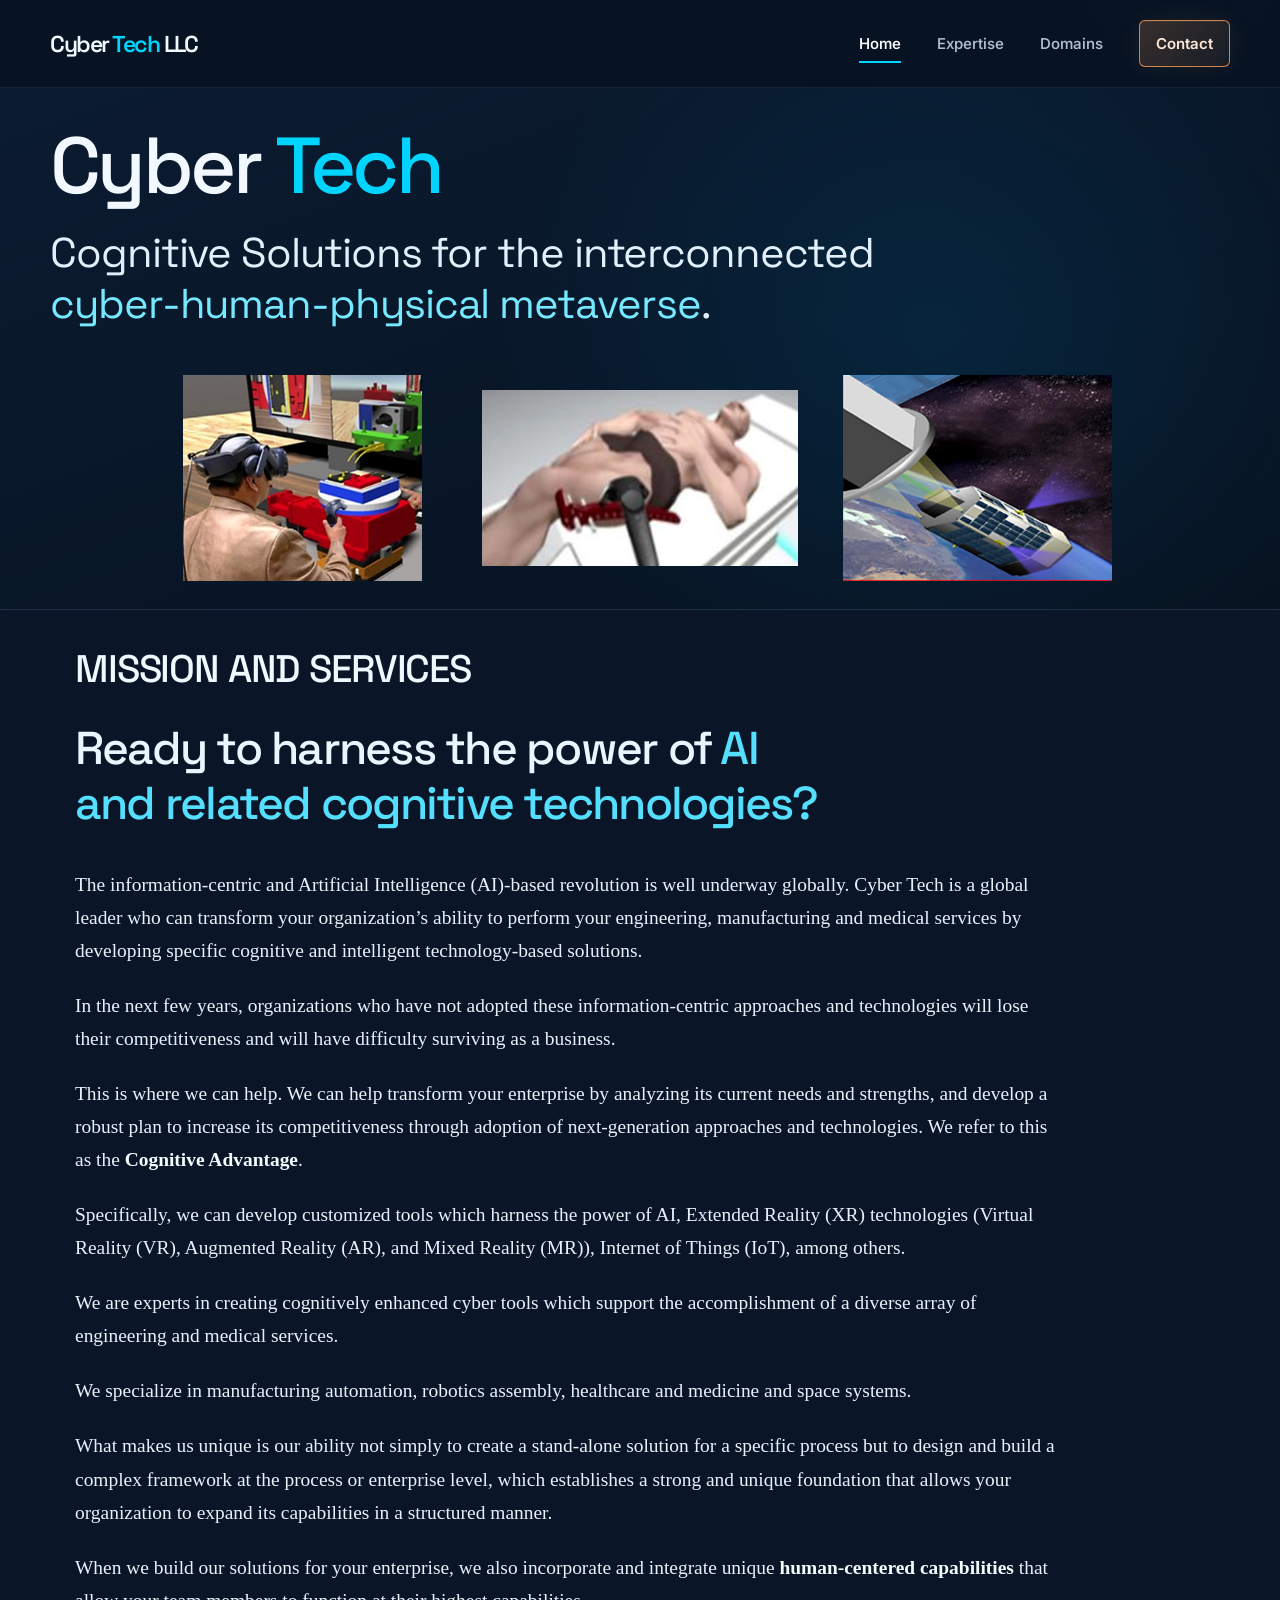
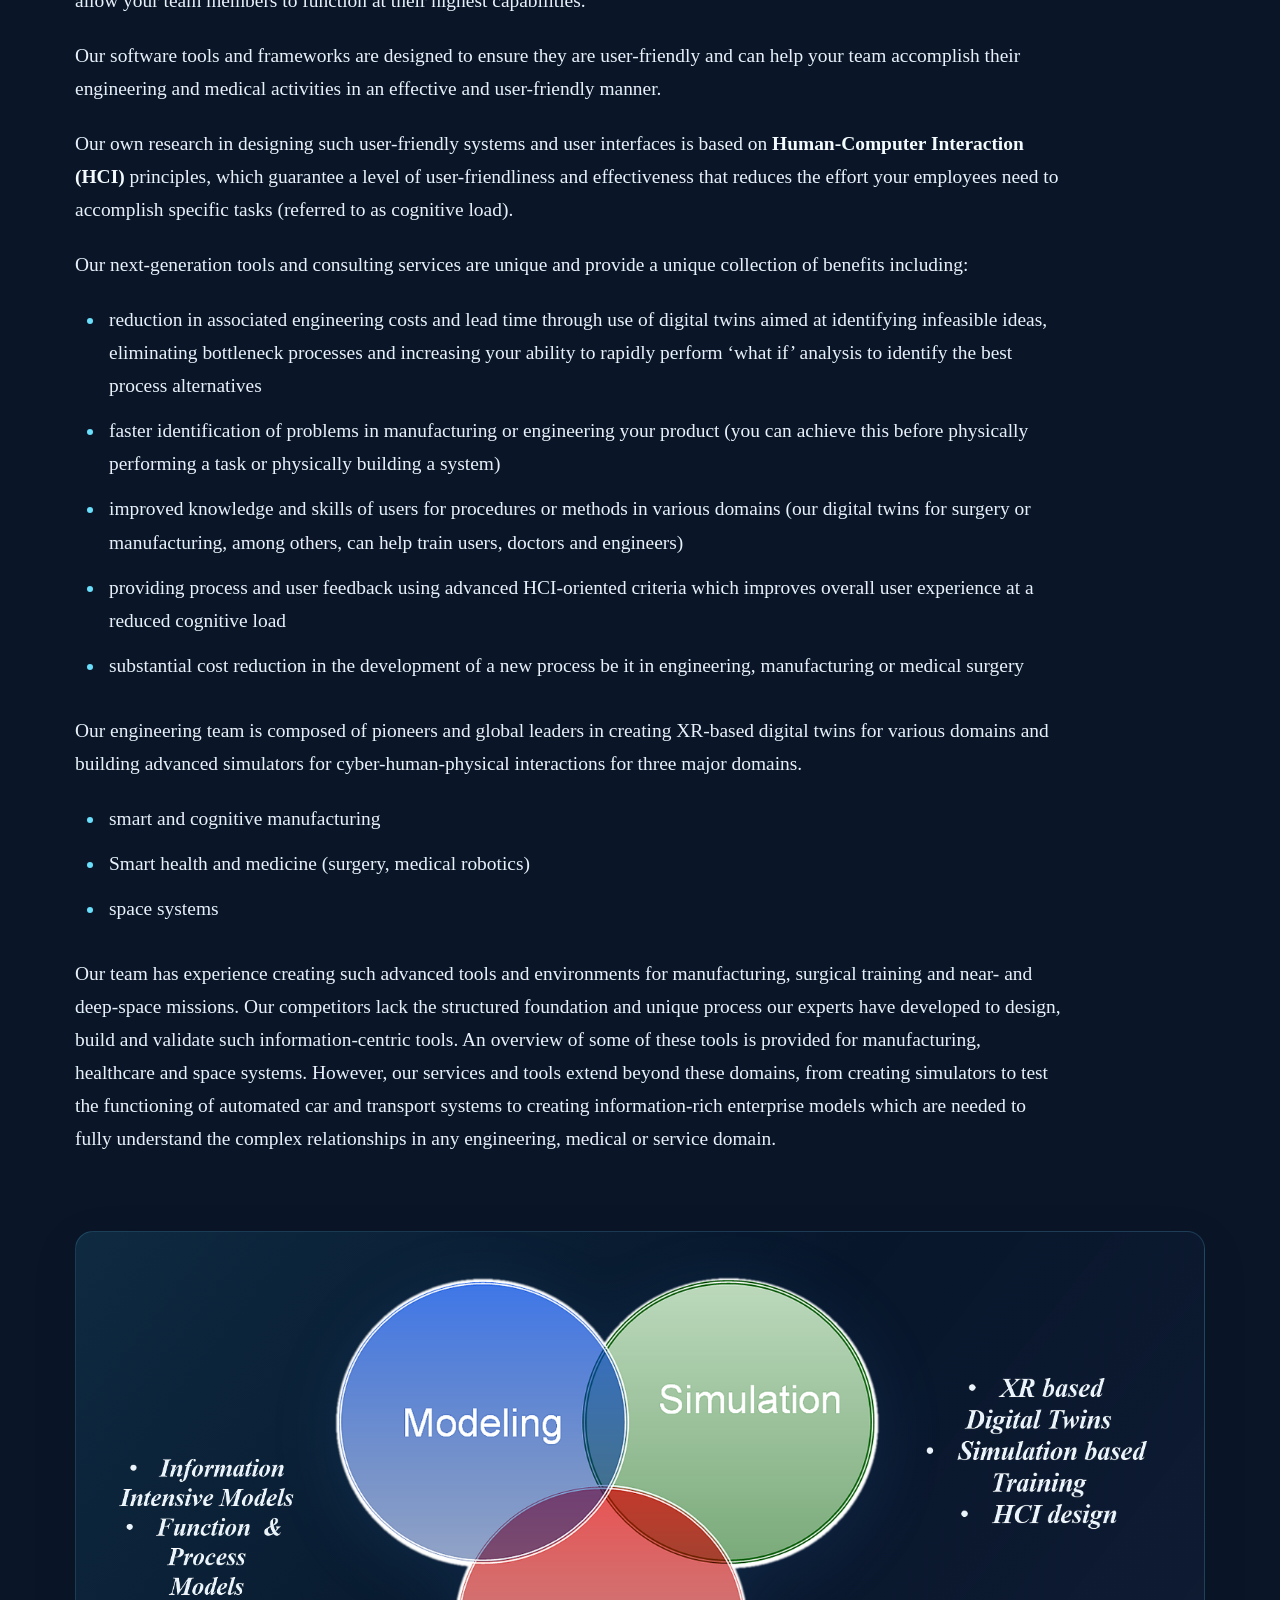
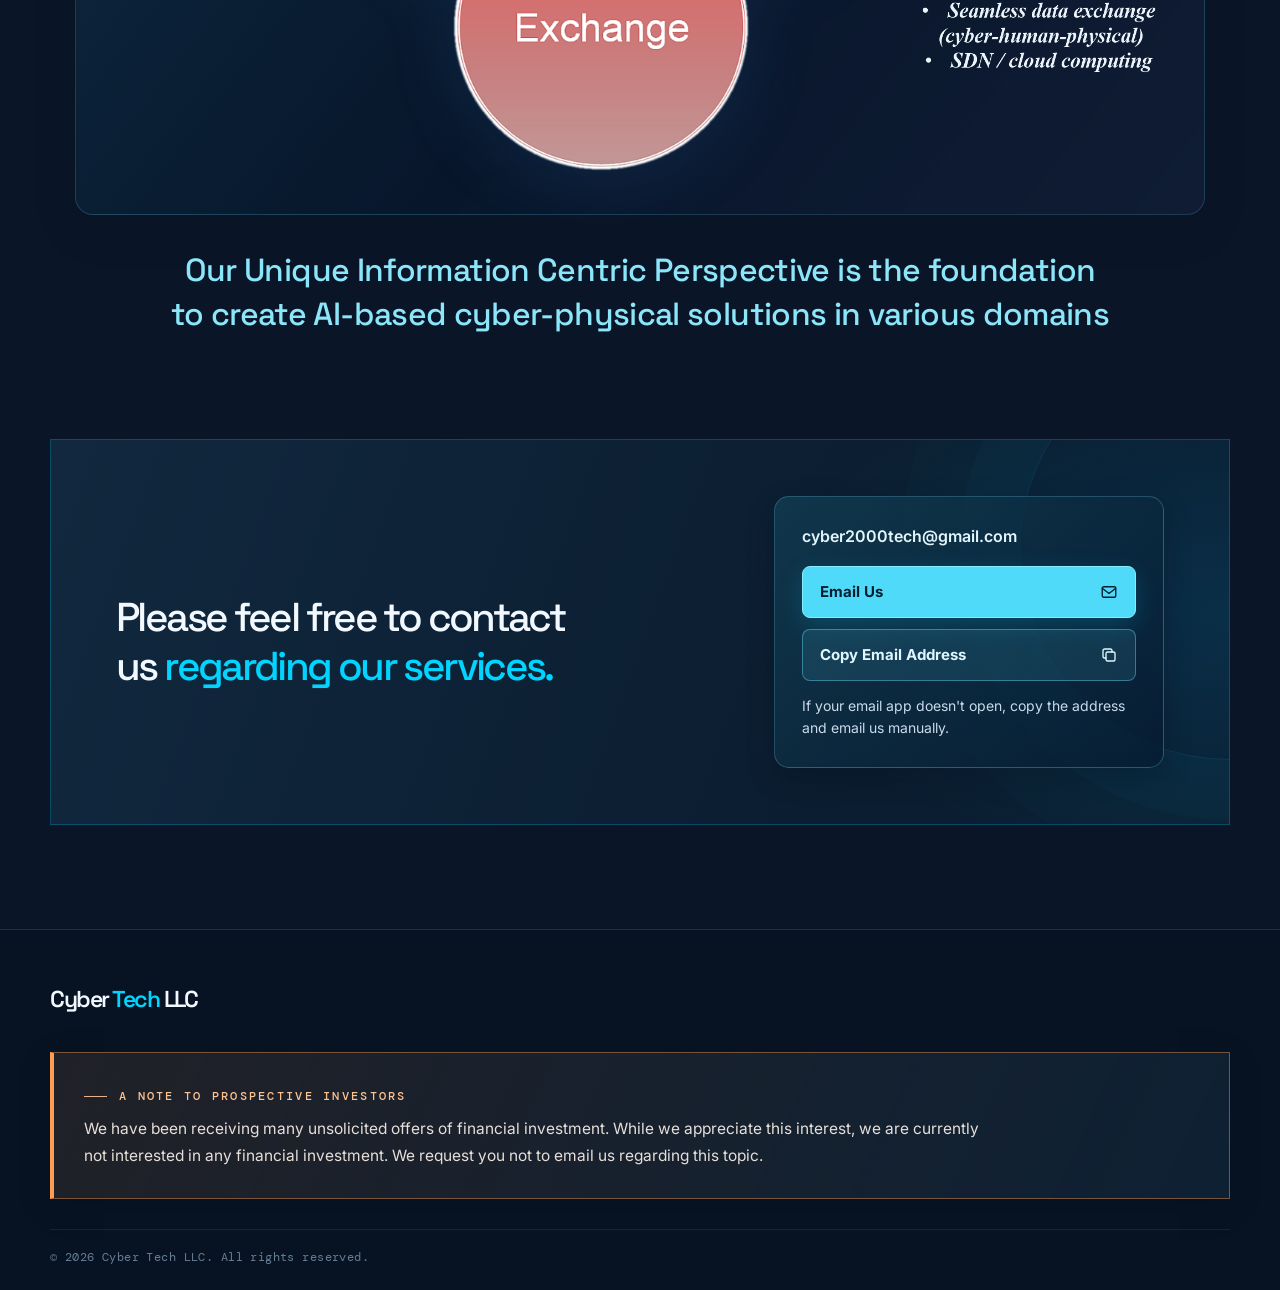
==== index.html @ 08d55dc5 "Add files via upload" ====
<!DOCTYPE html>

<html lang="en"><head>
<meta charset="utf-8"/><meta content="width=device-width, initial-scale=1" name="viewport"/><meta content="#0A1628" name="theme-color"/>
<meta content="Cyber Tech designs custom cyber and cyber-physical tools powered by XR, digital twins, and AI for manufacturing, medicine, space systems, and cyber learning." name="description"/>
<title>Cyber Tech LLC | Cyber-Human-Physical Engineering</title>
<meta content="website" property="og:type"/>
<meta content="Cyber Tech" property="og:site_name"/>
<meta content="Cyber Tech | Cyber-Human-Physical Engineering" property="og:title"/>
<meta content="Cyber Tech designs custom cyber and cyber-physical tools powered by XR, digital twins, and AI for manufacturing, medicine, space systems, and cyber learning." property="og:description"/>
<meta content="summary_large_image" name="twitter:card"/>
<meta content="dark" name="color-scheme"/>
<link href="https://cybertechai.us/" rel="canonical"/>
<meta content="https://cybertechai.us/" property="og:url"/>
<meta content="https://cybertechai.us/assets/social-preview.png" property="og:image"/>
<meta content="1200" property="og:image:width"/>
<meta content="630" property="og:image:height"/>
<meta content="Cyber Tech: Cognitive Solutions for the interconnected cyber-human-physical metaverse" property="og:image:alt"/>
<meta content="Cyber Tech | Cyber-Human-Physical Engineering" name="twitter:title"/>
<meta content="Cyber Tech designs custom cyber and cyber-physical tools powered by XR, digital twins, and AI for manufacturing, medicine, space systems, and cyber learning." name="twitter:description"/>
<meta content="https://cybertechai.us/assets/social-preview.png" name="twitter:image"/>
<script type="application/ld+json">{"@context":"https://schema.org","@type":"Organization","name":"Cyber Tech LLC","description":"Custom cyber and cyber-physical tools using XR technologies, digital twins and AI for manufacturing, medicine, space systems, and cyber learning.","url":"https://cybertechai.us/","email":"cyber2000tech@gmail.com"}</script>
<link href="https://fonts.googleapis.com" rel="preconnect"/><link crossorigin="" href="https://fonts.gstatic.com" rel="preconnect"/>
<link href="assets/styles.css" rel="stylesheet"/>
<link href="assets/service-typography.css" rel="stylesheet"/>
<link href="assets/cecil-v25.css" rel="stylesheet"/><link href="assets/cecil-v33.css" rel="stylesheet"/><link href="assets/cecil-v34-contact.css" rel="stylesheet"/></head><body data-page="home">
<a class="skip-link" href="#main-content">Skip to content</a>
<header class="site-header"><div class="container nav-shell">
<a aria-label="Cyber Tech LLC homepage" class="brand" href="index.html"><span>Cyber <span class="brand-accent">Tech</span> LLC</span></a>
<nav aria-label="Main navigation" class="nav-links" id="primary-navigation"><a aria-current="page" class="nav-link is-active" href="index.html">Home</a><a class="nav-link" href="expertise.html">Expertise</a><a class="nav-link" href="domains.html">Domains</a><a class="nav-link nav-contact-mobile nav-contact-mobile--highlight" href="index.html#contact">Contact</a></nav>
<a class="nav-contact nav-contact--highlight" href="index.html#contact">Contact</a>
<button aria-controls="primary-navigation" aria-expanded="false" aria-label="Open navigation" class="menu-toggle" type="button"><span></span><span></span></button>
</div></header><main class="site-main" id="main-content"><section aria-labelledby="home-title" class="home-hero cecil-home-simple">
<div class="container cecil-home-intro">
<h1 class="hero-title" id="home-title">Cyber <span>Tech</span></h1>
<p class="hero-declaration hero-declaration--client">Cognitive Solutions for the interconnected <span>cyber-human-physical metaverse</span>.</p>
<div aria-label="Examples of our work in manufacturing, medical simulation, and space systems" class="cecil-home-images">
<img alt="Digital twin robotics and manufacturing with a VR headset" decoding="async" fetchpriority="high" height="270" src="assets/client-images/home-robotics.png" width="313"/>
<img alt="Medical surgery simulation using a robotic device" decoding="async" fetchpriority="high" height="255" src="assets/client-images/home-medical.png" width="457"/>
<img alt="Space system and satellite above Earth" decoding="async" height="290" src="assets/client-images/home-space.png" width="378"/>
</div>
</div>
</section>
<section aria-labelledby="mission-services-title" class="cecil-content-section" id="mission-services">
<div class="container cecil-content-inner"><h2 id="mission-services-title">MISSION AND SERVICES</h2><p class="mission-feature-line">Ready to harness the power of <span>AI and related cognitive technologies?</span></p><div class="mission-copy"><p>The information-centric and Artificial Intelligence (AI)-based revolution is well underway globally. Cyber Tech is a global leader who can transform your organization’s ability to perform your engineering, manufacturing and medical services by developing specific cognitive and intelligent technology-based solutions.</p><p>In the next few years, organizations who have not adopted these information-centric approaches and technologies will lose their competitiveness and will have difficulty surviving as a business.</p><p>This is where we can help. We can help transform your enterprise by analyzing its current needs and strengths, and develop a robust plan to increase its competitiveness through adoption of next-generation approaches and technologies. We refer to this as the <strong>Cognitive Advantage</strong>.</p><p>Specifically, we can develop customized tools which harness the power of AI, Extended Reality (XR) technologies (Virtual Reality (VR), Augmented Reality (AR), and Mixed Reality (MR)), Internet of Things (IoT), among others.</p><p>We are experts in creating cognitively enhanced cyber tools which support the accomplishment of a diverse array of engineering and medical services.</p><p>We specialize in manufacturing automation, robotics assembly, healthcare and medicine and space systems.</p><p>What makes us unique is our ability not simply to create a stand-alone solution for a specific process but to design and build a complex framework at the process or enterprise level, which establishes a strong and unique foundation that allows your organization to expand its capabilities in a structured manner.</p><p>When we build our solutions for your enterprise, we also incorporate and integrate unique <strong>human-centered capabilities</strong> that allow your team members to function at their highest capabilities.</p><p>Our software tools and frameworks are designed to ensure they are user-friendly and can help your team accomplish their engineering and medical activities in an effective and user-friendly manner.</p><p>Our own research in designing such user-friendly systems and user interfaces is based on <strong>Human-Computer Interaction (HCI)</strong> principles, which guarantee a level of user-friendliness and effectiveness that reduces the effort your employees need to accomplish specific tasks (referred to as cognitive load).</p><p>Our next-generation tools and consulting services are unique and provide a unique collection of benefits including:</p><ul class="mission-benefit-list"><li>reduction in associated engineering costs and lead time through use of digital twins aimed at identifying infeasible ideas, eliminating bottleneck processes and increasing your ability to rapidly perform ‘what if’ analysis to identify the best process alternatives</li><li>faster identification of problems in manufacturing or engineering your product (you can achieve this before physically performing a task or physically building a system)</li><li>improved knowledge and skills of users for procedures or methods in various domains (our digital twins for surgery or manufacturing, among others, can help train users, doctors and engineers)</li><li>providing process and user feedback using advanced HCI-oriented criteria which improves overall user experience at a reduced cognitive load</li><li>substantial cost reduction in the development of a new process be it in engineering, manufacturing or medical surgery</li></ul><p>Our engineering team is composed of pioneers and global leaders in creating XR-based digital twins for various domains and building advanced simulators for cyber-human-physical interactions for three major domains.</p><ul class="mission-domain-list"><li>smart and cognitive manufacturing</li><li>Smart health and medicine (surgery, medical robotics)</li><li>space systems</li></ul><p>Our team has experience creating such advanced tools and environments for manufacturing, surgical training and near- and deep-space missions. Our competitors lack the structured foundation and unique process our experts have developed to design, build and validate such information-centric tools. An overview of some of these tools is provided for manufacturing, healthcare and space systems. However, our services and tools extend beyond these domains, from creating simulators to test the functioning of automated car and transport systems to creating information-rich enterprise models which are needed to fully understand the complex relationships in any engineering, medical or service domain.</p></div><figure aria-labelledby="concept-caption" class="concept-figure">
<div aria-label="Modeling, Simulation, and Exchange illustrated with associated methods" class="concept-panel" role="group">
<img alt="Information Intensive Models; Function and Process Models" class="concept-text concept-text--models" decoding="async" height="239" loading="lazy" src="assets/cecil-venn/models.png" width="283"/>
<img alt="Three overlapping circles labeled Modeling, Simulation, and Exchange" class="concept-circles" decoding="async" height="786" loading="lazy" src="assets/cecil-venn/modeling-simulation-exchange.png" width="863"/>
<div class="concept-right-side"><img alt="XR-based Digital Twins; Simulation-based Training; HCI design" class="concept-text concept-text--xr" decoding="async" height="251" loading="lazy" src="assets/cecil-venn/xr-training.png" width="369"/><img alt="Seamless cyber-human-physical data exchange; SDN and cloud computing" class="concept-text concept-text--cloud" decoding="async" height="164" loading="lazy" src="assets/cecil-venn/exchange-cloud.png" width="466"/></div>
</div>
<figcaption id="concept-caption">Our Unique Information Centric Perspective is the foundation to create AI-based cyber-physical solutions in various domains</figcaption>
</figure></div>
</section>
<section aria-labelledby="contact-title" class="contact-section" id="contact">
  <div class="container">
    <div class="contact-panel contact-panel--reliable reveal">
      <div class="contact-intro">
        <h2 class="section-title" id="contact-title">Please feel free to contact us <span class="accent">regarding our services.</span></h2>
      </div>
      <div class="contact-action contact-action--options" aria-label="Email Cyber Tech">
        <p class="contact-address contact-address--featured">cyber2000tech@gmail.com</p>
        <a class="btn-primary contact-email-link" href="mailto:cyber2000tech@gmail.com">
          Email Us <svg aria-hidden="true" fill="none" stroke="currentColor" stroke-linecap="round" stroke-linejoin="round" stroke-width="1.8" viewBox="0 0 24 24"><rect x="3" y="5" width="18" height="14" rx="2"/><path d="m3 7 9 7 9-7"/></svg>
        </a>
        <button class="contact-copy-button contact-copy-button--main" type="button" data-copy-email="cyber2000tech@gmail.com" aria-label="Copy Cyber Tech email address">
          Copy Email Address <svg aria-hidden="true" fill="none" stroke="currentColor" stroke-linecap="round" stroke-linejoin="round" stroke-width="1.8" viewBox="0 0 24 24"><rect x="8" y="8" width="12" height="12" rx="2"/><path d="M16 8V6a2 2 0 0 0-2-2H6a2 2 0 0 0-2 2v8a2 2 0 0 0 2 2h2"/></svg>
        </button>
        <p class="contact-copy-status" id="contact-copy-status" aria-live="polite" role="status"></p>
        <p class="contact-send-note">If your email app doesn't open, copy the address and email us manually.</p>
      </div>
    </div>
  </div>
</section></main><footer class="site-footer"><div class="container">
<div class="footer-main"><div><a aria-label="Cyber Tech LLC homepage" class="brand" href="index.html"><span>Cyber <span class="brand-accent">Tech</span> LLC</span></a></div>
</div>
<aside aria-label="Investment inquiry notice" class="investment-note investment-note--emphasis"><span class="eyebrow">A note to prospective investors</span><p>We have been receiving many unsolicited offers of financial investment. While we appreciate this interest, we are currently not interested in any financial investment. We request you not to email us regarding this topic.</p></aside>
<div class="footer-bottom"><span>© <span id="copyright-year">2026</span> Cyber Tech LLC. All rights reserved.</span></div>
</div></footer>
<script defer="" src="assets/script.js"></script>
<script defer src="assets/contact-copy.js"></script>
</body></html>
---- assets/styles.css ----
/* Cyber Tech | static, no-build website */
@import url('https://fonts.googleapis.com/css2?family=DM+Mono:wght@400;500&family=Inter:wght@400;450;500;550;600;650;700&family=Space+Grotesk:wght@400;500;600;700&display=swap');

:root {
  color-scheme: dark;
  --bg: #0A1628;
  --bg-deep: #06101e;
  --bg-mid: #0d1e32;
  --cyan: #00D4FF;
  --cyan-soft: #76E8FF;
  --text: #F2F8FF;
  --muted: #9EAEC1;
  --line: rgba(168, 216, 243, .15);
  --line-strong: rgba(0, 212, 255, .30);
  --font-display: 'Space Grotesk', Inter, Arial, sans-serif;
  --font-body: Inter, Arial, sans-serif;
  --font-mono: 'DM Mono', monospace;
  --ease: cubic-bezier(.22, 1, .36, 1);
  --container: 1200px;
}
*, *::before, *::after { box-sizing: border-box; }
html { scroll-behavior: smooth; scroll-padding-top: 100px; }
body { margin: 0; min-width: 0; overflow-x: hidden; background: var(--bg); color: var(--text); font-family: var(--font-body); -webkit-font-smoothing: antialiased; }
body::before { content: ''; position: fixed; inset: 0; z-index: -1; pointer-events: none; background: radial-gradient(ellipse 42% 55% at 92% 0, rgba(0, 164, 218, .045), transparent 75%); }
body.is-leaving { animation: siteExit .22s ease-in both; pointer-events: none; }
body:not(.is-leaving) .site-main { animation: siteEnter .66s var(--ease) both; }
@keyframes siteEnter { from { opacity: 0; transform: translateY(12px); } to { opacity: 1; transform: translateY(0); } }
@keyframes siteExit { to { opacity: 0; transform: translateY(-8px); } }
::selection { background: rgba(0,212,255,.26); color: white; }
a { color: inherit; text-decoration: none; }
button { font: inherit; }
a:focus-visible, button:focus-visible { outline: 2px solid var(--cyan); outline-offset: 5px; }
.container { width: min(calc(100% - 100px), var(--container)); margin-inline: auto; }
.sr-only { position: absolute; width: 1px; height: 1px; clip-path: inset(50%); overflow: hidden; white-space: nowrap; }
.skip-link { position: fixed; left: 12px; top: -70px; z-index: 9999; padding: 14px 18px; background: var(--cyan); color: #001a27; border-radius: 8px; font-weight: 650; }
.skip-link:focus { top: 12px; }

/* Global navigation */
.site-header { position: sticky; top: 0; z-index: 100; height: 88px; border-bottom: 1px solid rgba(255,255,255,.065); background: rgba(7, 19, 34, .78); -webkit-backdrop-filter: blur(20px); backdrop-filter: blur(20px); transition: height .3s, background .3s, border-color .3s; }
.site-header.is-scrolled { height: 76px; background: rgba(6,15,27,.93); border-bottom-color: rgba(126,185,221,.15); }
.nav-shell { height: 100%; display: flex; align-items: center; justify-content: space-between; gap: 36px; }
.brand { display: inline-flex; align-items: center; gap: 12px; flex-shrink: 0; font-family: var(--font-display); font-size: 23px; font-weight: 700; letter-spacing: -.065em; }
.brand span.brand-accent { color: var(--cyan); }
.brand-mark { display: block; width: 35px; height: 35px; color: var(--cyan); }
.brand-mark svg { display: block; width: 100%; height: 100%; }
.nav-links { display: flex; align-items: center; gap: 36px; margin-left: auto; }
.nav-contact-mobile { display: none; }
.nav-link { position: relative; color: #AFBFD1; font-size: 13px; font-weight: 550; transition: color .2s; }
.nav-link:hover, .nav-link.is-active { color: white; }
.nav-link::after { content: ''; position: absolute; left: 0; right: 100%; bottom: -10px; height: 2px; background: var(--cyan); transition: right .35s var(--ease); }
.nav-link:hover::after, .nav-link.is-active::after { right: 0; }
.nav-contact { display: inline-flex; align-items: center; gap: 17px; font-size: 13px; font-weight: 600; border: 1px solid var(--line-strong); padding: 13px 16px; border-radius: 6px; transition: background .25s, border-color .25s, transform .25s; }
.nav-contact svg { width: 15px; height: 15px; color: var(--cyan); }
.nav-contact:hover { background: rgba(0,212,255,.09); transform: translateY(-2px); border-color: var(--cyan); }
.menu-toggle { display: none; width: 43px; height: 43px; align-items: center; justify-content: center; flex-direction: column; gap: 5px; border: 1px solid var(--line); border-radius: 6px; background: transparent; color: white; cursor: pointer; }
.menu-toggle span { display: block; width: 19px; height: 1.6px; background: currentColor; transition: transform .25s, opacity .25s; }
.menu-toggle[aria-expanded="true"] span:first-child { transform: translateY(3.3px) rotate(45deg); }
.menu-toggle[aria-expanded="true"] span:last-child { transform: translateY(-3.3px) rotate(-45deg); }

/* Type and shared components */
.eyebrow { display: inline-flex; align-items: center; gap: 12px; font: 500 10px/1.5 var(--font-mono); letter-spacing: .19em; text-transform: uppercase; color: var(--cyan); }
.eyebrow::before { content: ''; width: 23px; height: 1px; background: currentColor; opacity: .9; }
.eyebrow--dot::before { width: 6px; height: 6px; border-radius: 50%; background: var(--cyan); box-shadow: 0 0 16px rgba(0,212,255,.6); }
.section-title { margin: 20px 0 0; font: 500 clamp(37px, 4vw, 58px)/1.1 var(--font-display); letter-spacing: -.065em; }
.section-title .accent, h1 .accent { color: var(--cyan); }
.section-subtitle { color: var(--muted); font-size: 15px; line-height: 1.85; max-width: 520px; }
.section-heading { display: flex; align-items: end; justify-content: space-between; gap: 40px; margin-bottom: 45px; }
.section-heading .section-subtitle { margin: 0 0 5px; }
.hairline { height: 1px; width: 100%; background: linear-gradient(90deg, var(--line-strong), var(--line), transparent); }
.arrow-icon { width: 18px; height: 18px; flex: 0 0 auto; }
.text-link { display: inline-flex; align-items: center; gap: 14px; width: fit-content; font-weight: 600; font-size: 13px; color: var(--text); padding-bottom: 8px; border-bottom: 1px solid rgba(0,212,255,.55); transition: color .2s, gap .25s; }
.text-link svg { width: 17px; height: 17px; color: var(--cyan); }
.text-link:hover { color: var(--cyan); gap: 20px; }
.btn-primary { display: inline-flex; align-items: center; gap: 20px; background: var(--cyan); color: #061523; padding: 16px 21px; border-radius: 5px; font-size: 13px; font-weight: 700; box-shadow: 0 9px 28px rgba(0,212,255,.12); transition: transform .3s var(--ease), box-shadow .3s, background .3s; }
.btn-primary:hover { transform: translateY(-3px); box-shadow: 0 12px 35px rgba(0,212,255,.24); background: #53e1ff; }
.btn-primary svg { width: 17px; height: 17px; }
.mono-caption { font: 400 10px/1.8 var(--font-mono); letter-spacing: .13em; text-transform: uppercase; color: #7088A1; }
.section-index { font: 400 11px/1.4 var(--font-mono); letter-spacing: .12em; color: var(--cyan); }

/* Home: restrained content, cinematic visual */
.home-hero { position: relative; min-height: min(790px, calc(100svh - 88px)); min-height: max(650px, min(790px, calc(100svh - 88px))); overflow: hidden; isolation: isolate; border-bottom: 1px solid var(--line); }
.home-hero::before { content: ''; pointer-events: none; position: absolute; inset: 0; z-index: -3; background: radial-gradient(ellipse 600px 540px at 73% 47%, rgba(0,127,191,.14), transparent 73%), linear-gradient(160deg, #0b1b30 0%, #081627 57%, #071321 100%); }
.hero-grid { position: absolute; inset: 0; z-index: -2; pointer-events: none; opacity: .30; background-image: linear-gradient(rgba(73,143,181,.12) 1px, transparent 1px), linear-gradient(90deg, rgba(73,143,181,.12) 1px, transparent 1px); background-size: 68px 68px; mask-image: linear-gradient(110deg, transparent 4%, black 63%, transparent 100%); }
.hero-grid::after { content: ''; position: absolute; inset: 0; background: linear-gradient(90deg, var(--bg), transparent 55%), linear-gradient(0deg,var(--bg),transparent 25%, transparent 75%,var(--bg)); }
#starfield { position: absolute; inset: 0; z-index: -1; width: 100%; height: 100%; pointer-events: none; }
.hero-layout { display: grid; grid-template-columns: 50% 50%; min-height: inherit; align-items: center; position: relative; }
.hero-content { position: relative; z-index: 3; padding: 58px 0 78px; }
.hero-content .eyebrow { margin-bottom: 29px; }
.hero-title { font: 500 clamp(76px, 8.7vw, 136px)/.93 var(--font-display); letter-spacing: -.097em; margin: 0; white-space: nowrap; }
.hero-title span { color: var(--cyan); }
.hero-declaration { font: 400 clamp(25px, 3.3vw, 45px)/1.19 var(--font-display); letter-spacing: -.056em; max-width: 550px; margin: 35px 0 19px; color: #E2F0FC; }
.hero-description { max-width: 435px; margin: 0; color: #ACBDD1; font-size: 15px; line-height: 1.9; }
.hero-content .text-link { margin-top: 37px; }
.hero-side { position: relative; height: 100%; display: grid; place-items: center; align-self: stretch; }
.orbital-visual { width: min(720px, 61vw); height: auto; max-width: none; overflow: visible; margin-left: -46px; filter: drop-shadow(0 0 42px rgba(0,164,208,.08)); animation: artFloat 9s ease-in-out infinite; }
@keyframes artFloat { 0%,100% { transform: translateY(0); } 50% { transform: translateY(-11px); } }
.orbit-slow { transform-origin: 355px 355px; animation: orbitSpin 38s linear infinite; }
.orbit-reverse { transform-origin: 355px 355px; animation: orbitSpin 50s linear reverse infinite; }
@keyframes orbitSpin { to { transform: rotate(360deg); } }
.hero-visual-label { position: absolute; color: #82a9c0; font: 400 9px/1.6 var(--font-mono); letter-spacing: .16em; text-transform: uppercase; white-space: nowrap; }
.hero-visual-label--a { right: 7%; top: 19%; }
.hero-visual-label--b { bottom: 17%; left: 6%; }
.hero-bottom-data { position: absolute; z-index: 3; left: 0; right: 0; bottom: 30px; display: flex; justify-content: space-between; pointer-events: none; }
.hero-bottom-data span { font: 400 10px/1.5 var(--font-mono); color: #6d859c; letter-spacing: .12em; }
.hero-bottom-data .scroll-cue { display: flex; align-items: center; gap: 12px; }
.scroll-cue::after { content: ''; width: 41px; height: 1px; background: rgba(0,212,255,.5); }

.explore-section { padding: 121px 0 143px; position: relative; }
.explore-section .section-heading { align-items: start; gap: 28px; }
.explore-section #explore-title {
  font-size: clamp(24px, 2vw, 30px) !important;
  line-height: 1.28 !important;
  letter-spacing: -.035em;
  max-width: 670px;
  margin-top: 10px;
}
.explore-section .section-subtitle {
  max-width: 320px;
  font-size: 13px;
  line-height: 1.85;
}

.explore-cards { display: grid; grid-template-columns: repeat(3,minmax(0,1fr)); gap: 17px; }
.explore-card { display: flex; flex-direction: column; align-items: flex-start; min-height: 348px; position: relative; overflow: hidden; padding: 30px; border: 1px solid var(--line); background: linear-gradient(144deg,rgba(19,41,62,.82), rgba(9,24,42,.78) 65%); transition: transform .5s var(--ease), border-color .35s, box-shadow .4s, background .4s; }
.explore-card::before { content: ''; width: 190px; height: 190px; position: absolute; right: -105px; top: -105px; border-radius: 50%; border: 1px solid rgba(0,212,255,.11); box-shadow: 0 0 0 32px rgba(0,212,255,.022), 0 0 0 63px rgba(0,212,255,.012); transition: transform .6s var(--ease), opacity .6s; }
.explore-card::after { content: ''; position: absolute; inset: 0; background: linear-gradient(145deg,rgba(0,212,255,.052),transparent 55%); opacity: 0; transition: opacity .4s; pointer-events: none; }
.explore-card:hover { transform: translateY(-8px); border-color: rgba(0,212,255,.43); box-shadow: 0 23px 65px rgba(0,0,0,.2), inset 0 0 45px rgba(0,212,255,.018); }
.explore-card:hover::before { transform: translate(-30px,30px) scale(1.13); }
.explore-card:hover::after { opacity: 1; }
.card-number { font: 400 11px/1.4 var(--font-mono); color: var(--cyan); }
.card-icon { display: grid; place-items: center; width: 62px; height: 62px; margin-top: 46px; color: var(--cyan); border: 1px solid rgba(0,212,255,.15); background: rgba(0,212,255,.04); }
.card-icon svg { width: 31px; height: 31px; }
.explore-card h3 { font: 500 32px/1.2 var(--font-display); letter-spacing: -.055em; margin: 22px 0 8px; }
.explore-card p { color: var(--muted); font-size: 13px; line-height: 1.75; margin: 0; max-width: 255px; }
.card-arrow { position: absolute; bottom: 31px; right: 28px; display: grid; place-items: center; width: 36px; height: 36px; border: 1px solid rgba(0,212,255,.25); border-radius: 50%; color: var(--cyan); transition: background .3s, transform .3s; }
.card-arrow svg { width: 17px; height: 17px; }
.explore-card:hover .card-arrow { background: var(--cyan); color: #041827; transform: rotate(45deg); }
.contact-section { padding-bottom: 104px; }
.contact-panel { position: relative; overflow: hidden; min-height: 280px; display: flex; justify-content: space-between; align-items: center; gap: 30px; padding: 56px 65px; border: 1px solid rgba(0,212,255,.23); background: radial-gradient(ellipse 600px 360px at 100% 45%, rgba(0,148,206,.15), transparent 75%), linear-gradient(110deg,#11283e,#0b1d30 70%); }
.contact-panel::before { content: ''; position: absolute; width: 420px; height: 420px; border: 1px solid rgba(0,212,255,.12); border-radius: 50%; right: -210px; top: -100px; box-shadow: 0 0 0 60px rgba(0,212,255,.025), 0 0 0 118px rgba(0,212,255,.012); pointer-events: none; }
.contact-panel .section-title { font-size: clamp(33px, 3.5vw, 50px); max-width: 650px; }
.contact-panel .section-subtitle { margin: 15px 0 0; }
.contact-action { position: relative; z-index: 1; flex-shrink: 0; text-align: right; }
.contact-action .mono-caption { display: block; margin-top: 12px; color: #8BA6BD; text-transform: none; letter-spacing: .02em; }

/* Interior pages */
.inner-hero { position: relative; overflow: hidden; isolation: isolate; padding: 102px 0 114px; border-bottom: 1px solid var(--line); background: radial-gradient(ellipse 600px 350px at 88% 30%, rgba(0,138,199,.12), transparent 85%); }
.inner-hero::before { content: ''; pointer-events: none; z-index: -1; position: absolute; right: -7%; top: -80%; width: 850px; height: 850px; border: 1px solid rgba(0,212,255,.12); border-radius: 50%; box-shadow: 0 0 0 120px rgba(0,212,255,.015), 0 0 0 250px rgba(0,212,255,.009); }
.inner-hero__layout { display: grid; grid-template-columns: minmax(0, 1fr) 250px; align-items: center; gap: 40px; }
.inner-hero h1 { font: 500 clamp(54px, 6.5vw, 89px)/1.01 var(--font-display); letter-spacing: -.076em; max-width: 940px; margin: 28px 0 25px; }
.inner-hero h1 .muted { color: #8eaac4; }
.inner-hero .section-subtitle { font-size: 16px; max-width: 600px; }
.hero-insignia { position: relative; justify-self: end; height: 230px; width: 230px; display: grid; place-items: center; }
.hero-insignia::before, .hero-insignia::after { content: ''; position: absolute; inset: 8px; border-radius: 50%; border: 1px solid rgba(0,212,255,.18); }
.hero-insignia::before { box-shadow: 0 0 0 30px rgba(0,212,255,.02), 0 0 0 62px rgba(0,212,255,.008); }
.hero-insignia::after { inset: 42px; border-style: dashed; animation: orbitSpin 42s linear infinite; }
.insignia-symbol { color: var(--cyan); font: 500 90px/.9 var(--font-display); letter-spacing: -.1em; text-shadow: 0 0 55px rgba(0,212,255,.2); }
.insignia-corner { position: absolute; bottom: -8px; right: 0; color: #6486a3; font: 400 10px var(--font-mono); letter-spacing: .16em; }
.breadcrumb { display: flex; gap: 9px; align-items: center; margin-top: 35px; font: 400 10px/1 var(--font-mono); letter-spacing: .1em; text-transform: uppercase; color: #768da6; }
.breadcrumb a:hover { color: var(--cyan); }
.breadcrumb .current { color: var(--cyan); }

/* Services */
.services-main { padding: 108px 0 80px; }
.services-intro { display: flex; gap: 30px; justify-content: space-between; align-items: end; padding-bottom: 29px; }
.services-intro h2 { margin: 0; font: 500 clamp(31px,4vw,52px)/1.12 var(--font-display); letter-spacing: -.06em; }
.service-stack { margin-top: 23px; border-top: 1px solid var(--line); }
.service-item { display: grid; grid-template-columns: 88px minmax(250px, .95fr) minmax(330px, 1.05fr); gap: 34px; padding: 55px 12px 62px; border-bottom: 1px solid var(--line); position: relative; transition: background .35s, padding .35s; }
.service-item::before { content: ''; position: absolute; inset: 0; background: linear-gradient(90deg,rgba(0,212,255,.06),transparent 72%); opacity: 0; transition: opacity .4s; pointer-events: none; }
.service-item:hover::before { opacity: 1; }
.service-index { color: var(--cyan); font: 400 12px/2 var(--font-mono); }
.service-title { position: relative; margin: 0; font: 500 clamp(35px, 4vw, 55px)/1.08 var(--font-display); letter-spacing: -.065em; }
.service-description { position: relative; padding-top: 3px; }
.service-description p { font-size: 15px; line-height: 1.85; margin: 0 0 14px; color: #a5b7c9; }
.service-description p:last-child { margin-bottom: 0; }
.service-decoration { position: absolute; width: 52px; height: 52px; border-right: 1px solid rgba(0,212,255,.19); border-bottom: 1px solid rgba(0,212,255,.19); right: 12px; bottom: 24px; opacity: .8; }
.service-summary { display: grid; grid-template-columns: 1fr 1fr; gap: 50px; align-items: center; margin: 86px 0 15px; padding: 44px 55px; border: 1px solid var(--line); background: linear-gradient(120deg,rgba(20,45,68,.65),rgba(8,23,39,.65)); }
.service-summary .section-title { font-size: clamp(32px, 3.4vw, 46px); margin: 0; }
.service-summary p { color: var(--muted); line-height: 1.85; font-size: 15px; margin: 0; }

/* Domains */
.domains-main { padding: 107px 0 120px; }
.domains-group + .domains-group { margin-top: 101px; }
.domains-section-heading { display: flex; align-items: flex-end; justify-content: space-between; gap: 25px; margin-bottom: 28px; }
.domains-section-heading h2 { font: 500 clamp(32px, 3.7vw, 47px)/1.14 var(--font-display); letter-spacing: -.06em; margin: 12px 0 0; }
.domains-section-heading p { font-size: 13px; color: var(--muted); margin: 0 0 7px; }
.capability-grid { display: grid; grid-template-columns: repeat(3, minmax(0, 1fr)); gap: 17px; }
.capability-card { position: relative; min-height: 337px; overflow: hidden; border: 1px solid var(--line); padding: 29px; background: linear-gradient(156deg,rgba(18,43,65,.91),rgba(8,23,39,.8)); transition: transform .45s var(--ease), border-color .35s, box-shadow .35s; }
.capability-card:hover { transform: translateY(-6px); border-color: var(--line-strong); box-shadow: 0 20px 45px rgba(0,0,0,.13); }
.capability-card::after { content: ''; position: absolute; right: -70px; top: -70px; width: 190px; height: 190px; border-radius: 50%; border: 1px solid rgba(0,212,255,.13); box-shadow: 0 0 0 28px rgba(0,212,255,.018), 0 0 0 58px rgba(0,212,255,.009); }
.capability-top { display: flex; align-items: center; justify-content: space-between; position: relative; z-index: 1; }
.capability-letter { color: var(--cyan); font: 500 45px/1 var(--font-display); letter-spacing: -.065em; }
.capability-top .mono-caption { color: #618ba2; }
.capability-card h3 { position: relative; z-index: 1; font: 500 25px/1.22 var(--font-display); letter-spacing: -.045em; max-width: 255px; margin: 83px 0 12px; }
.capability-card p { position: relative; z-index: 1; font-size: 13px; line-height: 1.7; margin: 0; color: #9eB1c5; }
.domains-grid { display: grid; grid-template-columns: repeat(3,minmax(0,1fr)); gap: 17px; }
.domain-card { position: relative; min-height: 275px; padding: 30px 29px 28px; border: 1px solid var(--line); background: rgba(13,32,51,.6); transition: transform .45s var(--ease), border-color .35s, background .35s; }
.domain-card:hover { transform: translateY(-5px); border-color: rgba(0,212,255,.34); background: rgba(18,43,65,.85); }
.domain-card__top { display: flex; justify-content: space-between; align-items: start; }
.domain-symbol { display: grid; place-items: center; width: 44px; height: 44px; border: 1px solid rgba(0,212,255,.2); color: var(--cyan); }
.domain-symbol svg { width: 24px; height: 24px; }
.domain-card h3 { font: 500 24px/1.23 var(--font-display); letter-spacing: -.046em; margin: 35px 0 12px; }
.domain-card p { color: #9eb1c5; margin: 0; font-size: 13px; line-height: 1.75; }
.domain-card__corner { position: absolute; bottom: 21px; right: 23px; color: rgba(0,212,255,.35); font: 400 10px var(--font-mono); }

/* Mission */
.mission-main { padding: 108px 0 124px; }
.capability-feature { display: grid; grid-template-columns: .85fr 1.15fr; gap: 70px; padding: 58px 68px; border: 1px solid rgba(0,212,255,.21); background: radial-gradient(ellipse at 0% 100%,rgba(0,154,212,.12),transparent 62%),linear-gradient(110deg,#112940,#0b1e33); }
.capability-feature h2 { font: 500 clamp(37px,4.3vw,59px)/1.1 var(--font-display); letter-spacing: -.065em; margin: 19px 0 0; }
.capability-team { margin: 24px 0 0; color: #94ADC1; font-size: 13px; line-height: 1.85; max-width: 410px; }
.capability-feature .capability-statement { font: 400 clamp(20px,2.4vw,29px)/1.5 var(--font-display); color: #d9eaf9; letter-spacing: -.022em; margin: 0; }
.capability-feature .capability-statement strong { font-weight: 500; color: var(--cyan-soft); }
.benefits-section { padding-top: 115px; }
.benefits-layout { display: grid; grid-template-columns: .8fr 1.2fr; gap: 90px; }
.benefits-sticky { position: sticky; top: 126px; align-self: start; }
.benefits-sticky .section-subtitle { margin-top: 23px; }
.benefits-list { border-top: 1px solid var(--line); }
.benefit { display: grid; grid-template-columns: 45px 1fr; gap: 18px; padding: 30px 0; border-bottom: 1px solid var(--line); transition: padding .25s, background .25s; }
.benefit:hover { padding-left: 9px; }
.benefit-number { padding-top: 5px; font: 400 11px var(--font-mono); color: var(--cyan); }
.benefit h3 { margin: 0 0 8px; font: 500 22px/1.25 var(--font-display); letter-spacing: -.038em; }
.benefit p { margin: 0; color: var(--muted); font-size: 14px; line-height: 1.75; }
.customers-section { margin-top: 118px; padding: 74px 68px 68px; position: relative; overflow: hidden; border: 1px solid var(--line); background: linear-gradient(115deg,#0c2036,#0d283e); }
.customers-section::after { content: ''; position: absolute; width: 380px; height: 380px; border: 1px solid rgba(0,212,255,.12); border-radius: 50%; right: -130px; top: -130px; box-shadow: 0 0 0 50px rgba(0,212,255,.022),0 0 0 100px rgba(0,212,255,.015); }
.customers-section .section-title { max-width: 660px; }
.customers-section p { position: relative; z-index: 1; margin-top: 24px; font-size: 16px; color: #adC2d5; line-height: 1.85; max-width: 650px; }
.customers-section .text-link { position: relative; z-index: 1; margin-top: 18px; }

/* Footer and site-wide details */
.site-footer { border-top: 1px solid var(--line); background: #071323; }
.footer-main { display: grid; grid-template-columns: 1fr auto; gap: 40px; align-items: start; padding: 54px 0 38px; }
.footer-brand-description { margin: 17px 0 0; max-width: 335px; color: #788da5; font-size: 12px; line-height: 1.9; }
.footer-links { display: flex; gap: 33px; align-items: center; padding-top: 10px; }
.footer-links a { color: #9eb0c3; font-size: 12px; transition: color .2s; }
.footer-links a:hover { color: var(--cyan); }
.footer-bottom { display: flex; align-items: center; justify-content: space-between; gap: 20px; border-top: 1px solid rgba(148,200,231,.095); padding: 18px 0 23px; color: #667e95; font: 400 10px/1.6 var(--font-mono); letter-spacing: .035em; }
.investment-note { padding: 20px 23px; margin-bottom: 30px; border: 1px solid rgba(148,200,231,.13); background: rgba(12,30,49,.57); }
.investment-note .eyebrow { font-size: 9px; color: #89a8ba; }
.investment-note p { margin: 11px 0 0; max-width: 1040px; color: #9bafc2; font-size: 12px; line-height: 1.8; }

/* reveal only activated when JS is ready */
.js .reveal { opacity: 0; transform: translateY(25px); transition: opacity .8s var(--ease), transform .8s var(--ease); }
.js .reveal.is-visible { opacity: 1; transform: translateY(0); }
.js .stagger > .reveal:nth-child(2) { transition-delay: .095s; }
.js .stagger > .reveal:nth-child(3) { transition-delay: .19s; }
.js .stagger > .reveal:nth-child(4) { transition-delay: .25s; }
.js .stagger > .reveal:nth-child(5) { transition-delay: .29s; }
.js .stagger > .reveal:nth-child(6) { transition-delay: .34s; }

@media (max-width: 1050px) {
 .container { width: min(calc(100% - 64px), var(--container)); }
 .hero-title { font-size: clamp(65px,9vw,100px); }
 .hero-declaration { font-size: clamp(29px,3.6vw,39px); }
 .orbital-visual { width: 650px; margin-left: -105px; }
 .hero-visual-label--a { right: -6%; }
 .nav-links { gap: 23px; }
 .capability-feature { gap: 37px; padding: 47px; }
 .benefits-layout { gap: 50px; }
 .contact-panel { padding: 50px; }
 .service-item { grid-template-columns: 50px minmax(190px,.9fr) minmax(270px,1.1fr); gap: 24px; }
}
@media (max-width: 900px) {
 html { scroll-padding-top: 80px; }
 .container { width: min(calc(100% - 40px), var(--container)); }
 .site-header, .site-header.is-scrolled { height: 72px; }
 .brand { font-size: 21px; }
 .brand-mark { width: 32px; height: 32px; }
 .menu-toggle { display: flex; margin-left: auto; }
 .nav-contact { display: none; }
 .nav-links { position: absolute; left: 0; right: 0; top: 72px; display: flex; flex-direction: column; align-items: stretch; gap: 0; padding: 12px 20px 24px; background: rgba(7,20,35,.98); border-bottom: 1px solid var(--line-strong); box-shadow: 0 25px 30px rgba(0,0,0,.24); visibility: hidden; opacity: 0; transform: translateY(-10px); pointer-events: none; transition: transform .26s, opacity .26s, visibility .26s; }
 .nav-links.is-open { visibility: visible; opacity: 1; transform: translateY(0); pointer-events: auto; }
 .nav-link { font-size: 15px; padding: 15px 2px; border-bottom: 1px solid rgba(255,255,255,.06); }
 .nav-link::after { display: none; }
 .nav-link.is-active { color: var(--cyan); }
 .nav-contact-mobile { display: flex; color: var(--cyan-soft); }
 .home-hero { min-height: 805px; }
 .hero-layout { display: flex; flex-direction: column; align-items: flex-start; justify-content: flex-start; }
 .hero-content { padding: 76px 0 0; }
 .hero-content .eyebrow { margin-bottom: 20px; }
 .hero-title { font-size: clamp(69px,11vw,104px); }
 .hero-declaration { max-width: 540px; margin: 23px 0 14px; font-size: clamp(26px,5vw,38px); }
 .hero-description { max-width: 440px; font-size: 14px; }
 .hero-content .text-link { margin-top: 23px; }
 .hero-side { position: absolute; height: 430px; bottom: -2px; width: 100%; right: 0; opacity: .68; justify-content: end; }
 .orbital-visual { margin: 0 -90px -70px 0; width: min(630px,120vw); }
 .hero-visual-label { display: none; }
 .hero-bottom-data { bottom: 22px; }
 .hero-bottom-data span:last-child { display: none; }
 .explore-section { padding: 88px 0; }
 .section-heading { flex-direction: column; align-items: flex-start; gap: 18px; margin-bottom: 30px; }
 .section-heading .section-subtitle { margin: 0; }
 .explore-cards { grid-template-columns: 1fr; }
 .explore-card { min-height: 240px; padding: 26px; }
 .card-icon { margin-top: 18px; width: 48px; height: 48px; }
 .card-icon svg { width: 26px; height: 26px; }
 .explore-card h3 { font-size: 27px; margin-top: 17px; }
 .explore-card p { max-width: 85%; }
 .contact-section { padding-bottom: 75px; }
 .contact-panel { display: block; padding: 42px 29px; }
 .contact-action { text-align: left; margin-top: 30px; }
 .inner-hero { padding: 80px 0 87px; }
 .inner-hero__layout { display: block; }
 .inner-hero h1 { font-size: clamp(49px,8.5vw,77px); }
 .hero-insignia { display: none; }
 .services-main, .domains-main, .mission-main { padding: 77px 0 92px; }
 .service-item { grid-template-columns: 43px 1fr; gap: 12px 21px; padding: 36px 0; }
 .service-description { grid-column: 2; }
 .service-title { font-size: clamp(32px,5vw,43px); }
 .service-summary { grid-template-columns: 1fr; padding: 35px 28px; gap: 20px; margin-top: 65px; }
 .capability-grid, .domains-grid { grid-template-columns: repeat(2,minmax(0,1fr)); }
 .capability-card { min-height: 300px; }
 .capability-card h3 { margin-top: 56px; }
 .domains-group + .domains-group { margin-top: 77px; }
 .capability-feature { display: block; padding: 36px 29px; }
 .capability-team { margin: 24px 0 0; color: #94ADC1; font-size: 13px; line-height: 1.85; max-width: 410px; }
.capability-feature .capability-statement { margin-top: 25px; }
 .benefits-section { padding-top: 80px; }
 .benefits-layout { display: block; }
 .benefits-sticky { position: static; margin-bottom: 31px; }
 .customers-section { margin-top: 85px; padding: 45px 30px; }
 .footer-main { grid-template-columns: 1fr; gap: 21px; }
 .footer-links { flex-wrap: wrap; gap: 22px; }
}
@media (max-width: 500px) {
 .container { width: min(calc(100% - 36px), var(--container)); }
 .home-hero { min-height: 760px; }
 .hero-content { padding-top: 65px; }
 .hero-title { font-size: clamp(58px,14vw,78px); }
 .hero-declaration { font-size: 29px; }
 .hero-description { font-size: 13px; }
 .hero-side { bottom: -15px; height: 380px; }
 .orbital-visual { width: 560px; margin-right: -160px; margin-bottom: -20px; }
 .section-title { font-size: 36px; }
 .section-subtitle { font-size: 14px; }
 .inner-hero h1 { font-size: clamp(46px,11vw,62px); }
 .inner-hero { padding: 70px 0 78px; }
 .capability-grid, .domains-grid { grid-template-columns: 1fr; }
 .capability-card { min-height: 270px; }
 .capability-card h3 { margin-top: 39px; }
 .domain-card { min-height: 242px; }
 .domains-section-heading { display: block; }
 .domains-section-heading p { margin-top: 12px; }
 .service-item { grid-template-columns: 30px 1fr; gap: 12px 13px; }
 .benefit { grid-template-columns: 30px 1fr; gap: 14px; }
 .footer-bottom { display: block; }
 .footer-bottom > span { display: block; margin: 3px 0; }
}
/* Responsive motion and touch refinement: same animated illustration on every screen. */
@media (min-width: 901px) and (max-width: 1100px) {
  .hero-layout { grid-template-columns: 51% 49%; }
  .hero-title { font-size: clamp(68px, 7.4vw, 87px); }
  .hero-declaration { font-size: clamp(28px, 3.1vw, 35px); }
  .hero-side { min-width: 0; }
  .orbital-visual { width: min(53vw, 590px); margin-left: -12px; }
  .hero-visual-label--a { right: -1%; }
  .service-item { grid-template-columns: 45px minmax(175px, .9fr) minmax(270px, 1.1fr); gap: 22px; }
}
@media (max-width: 900px) {
  .home-hero { min-height: 0; }
  .hero-layout {
    display: flex;
    flex-direction: column;
    align-items: stretch;
    min-height: 0;
    padding-top: clamp(56px, 9vw, 94px);
    padding-bottom: 68px;
  }
  .hero-content { padding: 0; }
  .hero-side {
    position: relative;
    inset: auto;
    right: auto;
    bottom: auto;
    align-self: center;
    display: flex;
    align-items: center;
    justify-content: center;
    height: auto;
    width: 100%;
    min-height: 0;
    margin-top: 0;
    opacity: 1;
    isolation: isolate;
  }
  .hero-side::before {
    content: '';
    position: absolute;
    z-index: -1;
    width: 75%;
    aspect-ratio: 1;
    border-radius: 50%;
    background: radial-gradient(circle, rgba(0,163,230,.10), transparent 68%);
    pointer-events: none;
  }
  .orbital-visual {
    display: block;
    width: min(79vw, 620px);
    max-width: none;
    height: auto;
    margin: 0;
    overflow: visible;
    opacity: 1;
    flex-shrink: 0;
  }
  .hero-bottom-data { bottom: 22px; }
  .capability-card h3, .domain-card h3, .service-title { overflow-wrap: anywhere; }
  .capability-grid, .domains-grid { grid-template-columns: repeat(2, minmax(0, 1fr)); }
}
@media (min-width: 700px) and (max-width: 900px) {
  .explore-cards { grid-template-columns: repeat(3, minmax(0, 1fr)); }
  .explore-card { min-height: 305px; padding: 23px; }
  .explore-card h3 { font-size: 25px; }
  .explore-card p { max-width: 100%; }
  .contact-panel { display: flex; gap: 26px; padding: 39px; }
  .contact-action { margin-top: 0; text-align: right; }
  .contact-panel .section-title { font-size: 36px; }
}
@media (max-width: 500px) {
  .hero-layout { padding-top: 58px; padding-bottom: 58px; }
  .hero-content { padding-top: 0; }
  .hero-content .eyebrow { margin-bottom: 20px; }
  .hero-declaration { margin: 23px 0 14px; }
  .hero-side { margin-top: 8px; }
  .orbital-visual { width: min(112vw, 560px); margin: 0; }
  .hero-bottom-data { bottom: 16px; }
  .capability-grid, .domains-grid { grid-template-columns: minmax(0, 1fr); }
  .explore-card, .domain-card, .capability-card { touch-action: manipulation; }
}
@media (hover: none), (pointer: coarse) {
  .menu-toggle, .nav-link, .nav-contact, .footer-links a, .text-link, .btn-primary { -webkit-tap-highlight-color: transparent; }
  .menu-toggle { min-height: 44px; min-width: 44px; }
  .nav-link { min-height: 44px; display: flex; align-items: center; }
  .btn-primary { min-height: 48px; }
  .explore-card:hover, .capability-card:hover, .domain-card:hover { transform: none; box-shadow: none; }
  .explore-card:active { transform: scale(.99); border-color: var(--cyan); }
  .btn-primary:active { transform: scale(.98); }
  .explore-card:active .card-arrow { color: #061523; background: var(--cyan); }
  .service-item:hover, .benefit:hover { padding-left: 0; }
}
@media (hover: hover) and (pointer: fine) {
  .explore-card:focus-visible { transform: translateY(-6px); border-color: var(--cyan); }
}
@media (max-width: 350px) {
  .brand { font-size: 19px; }
  .brand-mark { width: 30px; height: 30px; }
  .hero-title { font-size: 55px; }
  .hero-declaration { font-size: 27px; }
  .section-title { font-size: 34px; }
  .inner-hero h1 { font-size: 43px; }
  .contact-panel { padding: 34px 23px; }
  .service-title { font-size: 31px; }
}

@media (prefers-reduced-motion: reduce) {
 *, *::before, *::after { scroll-behavior: auto !important; animation-duration: .01ms !important; animation-iteration-count: 1 !important; transition-duration: .01ms !important; }
 .js .reveal { opacity: 1; transform: none; }
}


/* Version 3: scientific visual language, accessible responsive refinements */
:root { --focus-halo: rgba(0,212,255,.2); }
.site-main { min-width: 0; }
/* Fluid body copy: a readable baseline on 320px phones and large tablets. */
.hero-description, .section-subtitle, .service-description p, .service-summary p,
.domain-card p, .capability-card p, .benefit p, .customers-section p,
.footer-brand-description { overflow-wrap: break-word; }
.hero-description { font-size: clamp(15px,1.18vw,17px); line-height: 1.8; }
.section-subtitle { font-size: clamp(15px,1.17vw,17px); line-height: 1.8; }
.domain-card p, .capability-card p { font-size: 14px; line-height: 1.75; }
.footer-brand-description { font-size: 13px; }
.explore-card p { font-size: 14px; line-height: 1.7; }
.eyebrow, .mono-caption { font-size: 11px; }
/* Orbital parallax affects the whole composition without interrupting independent SVG rotations. */
.hero-side { --orbit-x: 0px; --orbit-y: 0px; transform: translate3d(var(--orbit-x),var(--orbit-y),0); will-change: auto; }
.orbital-atmosphere { opacity: .85; animation: orbPulse 8s ease-in-out infinite alternate; }
.orbit-mid { transform-origin: 355px 355px; animation: orbitSpin 73s linear reverse infinite; }
.sphere-scan { animation: sphereScan 10s ease-in-out infinite; }
@keyframes orbPulse { to { opacity: .55; } }
@keyframes sphereScan { 0%,12% { transform: translateY(-65px); opacity: 0; } 22% { opacity:.65; } 67% { opacity:.65; } 77%,100% { transform:translateY(185px); opacity:0; } }
/* Technical schematic cards: inline-vector, no image downloads or layout shift. */
.capability-visual { position: absolute; inset: 68px 22px auto auto; width: 160px; height: 116px; color: rgba(64,216,247,.52); pointer-events: none; }
.capability-visual svg { width: 100%; height: 100%; }
.capability-card:hover .capability-visual { color: rgba(90,233,255,.85); }
.capability-card h3 { margin-top: 94px; }
.domain-visual { width: 100%; position: relative; height: 122px; margin: 18px 0 18px; overflow: hidden; border: 1px solid rgba(109,199,229,.13); background: radial-gradient(circle at 70% 10%,rgba(0,187,237,.11),transparent 68%), linear-gradient(145deg,rgba(5,22,39,.8),rgba(10,37,56,.6)); }
.domain-visual::before { content: ''; position: absolute; inset: 0; pointer-events: none; background-image:linear-gradient(rgba(76,182,224,.06) 1px,transparent 1px),linear-gradient(90deg,rgba(76,182,224,.06) 1px,transparent 1px); background-size:19px 19px; }
.domain-visual svg { position: relative; color: #5bc7e8; display: block; width: 100%; height: 100%; transition: transform .8s var(--ease), color .6s; }
.domain-card:hover .domain-visual svg { transform: scale(1.055); color: #87efff; }
.domain-visual .drawing-text { fill: currentColor; font: 400 7px var(--font-mono); letter-spacing: 1.5px; opacity:.82; }
.domain-visual .visual-caption { position: absolute; z-index: 2; left: 9px; bottom: 6px; display: inline-block; color:#9bbace; font: 400 8px/1.3 var(--font-mono); letter-spacing:.11em; background: rgba(7,24,39,.83); padding: 2px 5px; pointer-events:none; }
.domain-card { min-height: 352px; display: flex; flex-direction: column; }
.domain-card h3 { margin: 0 0 11px; font-size: clamp(22px,2vw,25px); }
.domain-card p { padding-bottom: 21px; }
.domain-card__corner { bottom: 15px; }
/* Mission experience, grounded in supplied company positioning, no invented metrics. */
.team-experience { margin-top: 105px; }
.experience-heading { display:flex; justify-content:space-between; align-items:flex-end; gap:42px; margin-bottom:34px; }
.experience-heading .section-title { max-width: 630px; }
.experience-heading .section-subtitle { max-width: 410px; margin:0 0 5px; }
.experience-grid { display:grid; grid-template-columns: repeat(3,minmax(0,1fr)); gap:17px; }
.experience-card { position:relative; overflow:hidden; min-height:315px; padding:26px 27px 32px; border:1px solid var(--line); background:linear-gradient(145deg,rgba(17,42,64,.91),rgba(8,24,42,.79)); transition:border-color .3s,transform .4s var(--ease); }
.experience-card:hover { border-color:var(--line-strong); transform:translateY(-4px); }
.experience-graphic { color:rgba(65,208,237,.65); height:112px; padding:3px 0 13px; border-bottom:1px solid rgba(125,194,225,.11); margin-bottom:21px; }
.experience-graphic svg { width:100%;height:100%; }
.experience-index { color:var(--cyan);font:400 10px var(--font-mono);letter-spacing:.15em; }
.experience-card h3 { font:500 24px/1.18 var(--font-display);letter-spacing:-.046em;margin:18px 0 11px; }
.experience-card p { font-size:14px;line-height:1.7;color:#a9bfd3;margin:0; }
.experience-disclaimer { color:#91a7bb; font-size:12px;line-height:1.6;margin:20px 0 0; }
/* Contact is email-driven because this is a fully offline-friendly static deliverable. */
.contact-action { min-width: 223px; }
.contact-email { color:#c9e8f8; display:block; width:fit-content; margin:15px 0 0 auto; font-size:14px; text-decoration:underline; text-decoration-color:rgba(0,212,255,.38); text-underline-offset:4px; }
.contact-email:hover, .contact-email:focus-visible { color:var(--cyan); }
.contact-placeholder-note { display:block; margin-top:7px; max-width:245px; margin-left:auto; color:#8ea5b8; font-size:11px; line-height:1.55; }
.site-header .menu-toggle { touch-action:manipulation; }
@media (max-width: 1050px) {
 .experience-heading { align-items:flex-start; flex-direction:column;gap:18px; }
 .experience-grid { gap:12px; }
 .experience-card { padding:22px; }
}
@media (max-width: 900px) {
 .hero-side { transform:none; }
 .team-experience { margin-top:80px; }
 .experience-grid { grid-template-columns:repeat(2,minmax(0,1fr)); }
 .contact-email, .contact-placeholder-note { margin-left:0; }
 .domain-card { min-height:344px; }
 .hero-description { font-size:16px; }
 .section-subtitle { font-size:16px; }
 .service-description p, .service-summary p, .benefit p { font-size:15px; }
 .hero-visual-label { display:none; }
}
@media (max-width: 620px) {
 .experience-grid { grid-template-columns:1fr; }
 .experience-card { min-height:0; padding:25px; }
 .experience-graphic { height:100px; }
 .experience-card h3 { font-size:23px; }
 .team-experience { margin-top:64px; }
 .domain-card { min-height:0; padding:24px 23px 32px; }
 .domain-visual { height:130px; }
 .domain-card h3 { font-size:24px; }
 .domain-card p { font-size:15px;line-height:1.8; }
 .capability-card p { font-size:15px; }
 .capability-card h3 { margin-top:93px; }
 .contact-action .btn-primary { width:100%; justify-content:space-between; }
 .contact-panel { padding:35px 23px; }
 .contact-panel .section-title { overflow-wrap:anywhere; }
 .footer-links a { display:inline-flex; min-height:44px;align-items:center; }
 .experience-disclaimer { font-size:12px; }
}
@media (max-width: 380px) {
 .domain-visual { height:110px; }
 .hero-description { font-size:15px; }
 .domain-visual .visual-caption { font-size:7px; letter-spacing:.04em; }
 .experience-heading .section-title { font-size:34px; }
}
@media (hover:none), (pointer:coarse) {
 .domain-card:hover .domain-visual svg { transform:none; }
 .experience-card:hover { transform:none; }
}
@media (prefers-reduced-motion:reduce) {
 .hero-side { --orbit-x:0px;--orbit-y:0px; }
 .sphere-scan { opacity:.12; }
}

/* A short, understated route dissolve, not a white flash. */
body.is-leaving { animation-duration:.19s; }
body:not(.is-leaving) .site-main { animation-duration:.52s; }
@media (prefers-reduced-motion: reduce) { body.is-leaving { animation:none; } body:not(.is-leaving) .site-main { animation:none; } }
/* Readable legal and contact copy on smaller screens. */
.investment-note p { font-size:14px; line-height:1.75; }
.footer-bottom { font-size:11px; }
.btn-primary { font-size:14px; min-height:48px; }
@media (max-width: 620px) { .investment-note { padding:20px; } .investment-note p { font-size:14px; } }



/* Client-provided PowerPoint research imagery | October 2026 */
.research-overview { padding: 112px 0 116px; border-top: 1px solid var(--line); background: radial-gradient(ellipse 65% 40% at 55% 5%,rgba(0, 212, 255,.045),transparent 75%), var(--bg); }
.research-heading { display:flex; align-items:end; justify-content:space-between; gap:32px; margin-bottom:32px; }
.research-heading .section-title { margin:12px 0 0; }
.research-lead { color:var(--muted); font-size:clamp(15px,1.5vw,17px); line-height:1.75; width:min(100%,435px); margin:0 0 5px; }
.venn-feature { display:grid; grid-template-columns:minmax(0,1.03fr) minmax(0,.97fr); gap:58px; align-items:center; padding:28px; border:1px solid var(--line); border-radius:18px; background:linear-gradient(130deg,rgba(18,44,67,.7),rgba(8,24,42,.9)); }
.venn-feature__copy { padding:10px 16px 12px 0; }
.venn-feature__copy h3 { margin:12px 0 20px; font:600 clamp(28px,3vw,40px)/1.14 var(--font-display); letter-spacing:-.035em; }
.venn-feature__copy p { color:#c1d0dc; font-size:16px; line-height:1.76; }
.research-points { margin:24px 0; padding:0; list-style:none; }
.research-points li { position:relative; padding:0 0 0 22px; margin:12px 0; font-size:14px; line-height:1.55; color:#a6c1d0; }
.research-points li::before { content:''; position:absolute; left:2px; top:.55em; height:6px; width:6px; border:1px solid var(--cyan); border-radius:50%; }
.research-arrow-link { display:inline-flex; align-items:center; gap:16px; color:var(--cyan-soft); font-size:14px; font-weight:600; margin-top:10px; transition:gap .25s ease; }
.research-arrow-link:hover { gap:22px; }
.research-plate { display:block; margin:0; overflow:hidden; background:#f8fafc; border:1px solid rgba(255,255,255,.14); border-radius:13px; box-shadow:0 20px 70px rgba(0,0,0,.19); }
/* Keep the complete client diagrams in view; never crop the original content. */
.venn-plate .research-image-link { display:flex; align-items:center; justify-content:center; padding:clamp(10px,1.4vw,19px); background:#fff; }
.venn-plate .research-image-link img { width:auto; max-width:100%; height:auto; max-height:460px; object-fit:contain; }
.venn-plate .research-image-link:hover img { transform:none; }
.research-image-link { display:block; position:relative; overflow:hidden; background:#fff; }
.research-image-link img { display:block; width:100%; height:auto; object-fit:contain; transition:transform .5s var(--ease); }
.research-image-link:hover img { transform:scale(1.018); }
.research-zoom { position:absolute; right:13px; bottom:13px; background:rgba(3,25,42,.92); border:1px solid rgba(255,255,255,.25); color:white; font:500 11px/1.3 var(--font-mono); padding:9px 12px; border-radius:6px; }
.research-plate figcaption { color:#47536a; background:#f1f6f9; padding:16px 22px 19px; border-top:1px solid #d9e4eb; font-size:14px; line-height:1.65; }
.research-plate .research-plate-caption { font:600 11px/1.4 var(--font-mono); color:#425a6e; text-align:center; letter-spacing:.08em; padding:12px 10px; }
.research-teasers { display:grid; grid-template-columns:repeat(2,minmax(0,1fr)); gap:21px; margin-top:24px; }
.research-teaser { display:block; overflow:hidden; border:1px solid var(--line); background:linear-gradient(155deg,#0d253a,#081a2d); border-radius:15px; transition:border-color .3s ease,transform .35s var(--ease),box-shadow .3s ease; }
.research-teaser:hover { border-color:rgba(0,212,255,.42); transform:translateY(-4px); box-shadow:0 18px 40px rgba(0,0,0,.18); }
.teaser-picture { background:#fff; width:100%; height:auto; aspect-ratio:1.85 / 1; display:grid; place-items:center; padding:clamp(10px,1.2vw,17px); overflow:hidden; }
.teaser-picture img { display:block; max-width:100%; max-height:100%; width:100%; height:100%; object-fit:contain; object-position:center center; transition:none; }
.research-teaser:hover .teaser-picture img { transform:none; }
.teaser-info { padding:23px 26px 25px; }
.teaser-info .mono-caption { color:var(--cyan-soft); font-size:10px; }
.teaser-info h3 { margin:12px 0 10px; font:600 clamp(18px,2vw,23px)/1.3 var(--font-display); letter-spacing:-.02em; }
.teaser-info h3 span { font-size:17px; color:var(--cyan); }
.teaser-info p { font-size:14px; line-height:1.65; color:var(--muted); margin:0; }
.service-research { margin-top:70px; border-top:1px solid var(--line); padding-top:68px; }
.service-research .research-plate { max-width:1000px; margin:0 auto; }
.service-research .research-plate .research-image-link { padding:22px 18px; }
.research-examples { border-top:1px solid var(--line); padding:95px 0 130px; }
.research-example { margin-top:36px; padding:35px; border:1px solid var(--line); border-radius:17px; background:linear-gradient(150deg,rgba(16,41,63,.73),rgba(6,20,35,.8)); }
.research-example__intro { display:grid; grid-template-columns:1.15fr 1fr; gap:35px; align-items:end; margin-bottom:27px; }
.research-example__intro h3 { margin:13px 0 0; font:600 clamp(24px,3vw,35px)/1.2 var(--font-display); letter-spacing:-.027em; }
.research-example__intro p { margin:0 0 2px; line-height:1.75; color:#b7c8d8; font-size:15px; }
.research-example .research-plate { max-width:1040px; margin:auto; }
.research-example .research-image-link { display:flex; justify-content:center; padding:20px; }
.research-example .research-image-link img { max-height:460px; width:100%; object-fit:contain; }
#manufacturing-showcase,#health-showcase { scroll-margin-top:115px; }
@media(max-width:900px) { .research-overview { padding:78px 0 85px; } .research-heading{ align-items:start; flex-direction:column;gap:12px; } .research-lead { width:100%; max-width:690px; } .venn-feature { gap:20px; padding:20px; grid-template-columns:1fr; } .venn-feature__copy {padding:14px 7px 10px;} .research-examples {padding:75px 0 90px;} .research-example__intro {grid-template-columns:1fr;gap:10px;} .service-research { margin-top:52px; padding-top:45px; } }
@media(max-width:620px) { .research-overview { padding:62px 0 74px; } .research-teasers {grid-template-columns:1fr;gap:15px;} .research-heading {margin-bottom:23px;} .venn-feature {padding:13px;gap:9px;} .venn-feature__copy {padding:8px 6px 10px;} .venn-feature__copy p {font-size:14px;line-height:1.7;} .venn-feature__copy h3 {font-size:27px;} .research-points li {font-size:13px;} .teaser-picture{height:auto;aspect-ratio:1.8 / 1;padding:9px;} .teaser-info{padding:20px;} .research-example{margin-top:18px;padding:16px;border-radius:13px;} .research-example__intro h3{font-size:25px;} .research-example__intro p{font-size:14px;} .research-example .research-image-link{padding:10px;} .research-plate figcaption {padding:13px 14px; font-size:13px;} .research-plate .research-plate-caption{font-size:10px;} .research-zoom {padding:7px 9px;font-size:10px;bottom:9px;right:9px;} .service-research .research-plate .research-image-link{padding:10px;} }
@media (prefers-reduced-motion:reduce) { .research-image-link img,.teaser-picture img,.research-teaser {transition:none!important;} }


/* Cyber Tech - client-directed visual and editorial revision (2026-10-12) */
:root { --client-orange: #ff9c51; }
.nav-contact--highlight {
  background: linear-gradient(135deg, rgba(255,156,81,.20), rgba(255,156,81,.07));
  border-color: rgba(255,156,81,.8);
  color: #ffe8d8;
  box-shadow: 0 0 24px rgba(255,156,81,.09), inset 0 1px 0 rgba(255,255,255,.05);
}
.nav-contact--highlight svg { color: var(--client-orange); }
.nav-contact--highlight:hover, .nav-contact--highlight:focus-visible {
  color: #fff; background: rgba(255,156,81,.22); border-color: #ffad70;
  box-shadow: 0 0 30px rgba(255,156,81,.17);
}
.nav-contact-mobile--highlight { color: #ffc392 !important; }
.hero-declaration--client {
  font-size: clamp(22px, 2.8vw, 39px);
  line-height: 1.27;
  max-width: 630px;
  text-wrap: pretty;
  overflow-wrap: normal;
}
.hero-declaration--client span { color: var(--cyan-soft); }
.hero-perspective {
  max-width: 540px;
  font-size: clamp(15px, 1.18vw, 16.5px);
  line-height: 1.8;
  color: #dcecf9;
  padding-left: 17px;
  margin: 26px 0 17px;
  border-left: none;
}
.hero-content .hero-description { margin-top: 13px; }
.hero-content .text-link { margin-top: 26px; }
.orbital-center-copy { filter: drop-shadow(0 1px 8px rgba(4,22,38,.95)) drop-shadow(0 0 12px rgba(0,212,255,.08)); }
.orbital-word { font-family: var(--font-mono); font-size: 16px; font-weight: 500; letter-spacing: .23em; text-transform: uppercase; }
.orbital-word--cyber, .orbital-word--physical { fill: #eefaff; }
.orbital-word--human { fill: #ffbf86; }
.explore-card p { max-width: 100%; padding-right: 12px; overflow-wrap: anywhere; }
.explore-card:nth-child(3) p { font-size: 13px; line-height: 1.66; }
.contact-panel .section-title { max-width: 700px; text-wrap: balance; }
.contact-panel .section-subtitle { max-width: 650px; }
.investment-note--emphasis {
  border: 1px solid rgba(255,156,81,.42); border-left: 4px solid var(--client-orange);
  background: linear-gradient(115deg, rgba(255,156,81,.10), rgba(16,37,57,.75));
  box-shadow: 0 8px 35px rgba(0,0,0,.11);
  padding: 28px 30px;
}
.investment-note--emphasis .eyebrow { font-size: 11px; color: #ffc392; }
.investment-note--emphasis p { font-size: 14px; line-height: 1.83; max-width: 920px; color: #e0d7d0; }
/* Exact client copy: readable sections, actual bullet points, no decorative hyphen lists. */
.client-intro-paragraphs { max-width: 1030px; padding: 32px 38px; margin: 28px 0 8px; background: linear-gradient(120deg, rgba(17,45,68,.85),rgba(7,24,40,.72)); border-left: 3px solid var(--cyan); }
.client-intro-paragraphs p { font-size: clamp(16px, 1.6vw, 19px); color: #e0eff9; line-height: 1.8; margin: 0 0 17px; }
.client-intro-paragraphs p:last-child { margin-bottom: 0; }
.services-intro h2 { max-width: 770px; }
.service-summary--simple { display: block; padding: 30px 37px; margin-top: 68px; border-left: 2px solid var(--cyan); }
.service-summary--simple p { max-width: 960px; font-size: clamp(17px,1.7vw,21px); color: #e0edfa; }
.client-copy-section { padding: 47px 51px; border: 1px solid rgba(129,188,216,.18); background: linear-gradient(137deg,rgba(18,43,65,.82),rgba(9,25,43,.78)); margin-top: 30px; }
.client-copy-section .eyebrow { color: #7ce1f6; }
.client-copy-section h2 { margin: 20px 0 26px; font-size: clamp(31px,3.4vw,47px); }
.client-copy-section p { font-size: clamp(15px,1.25vw,17px); line-height: 1.86; color: #d1dfed; margin: 0 0 20px; max-width: 1000px; }
.client-copy-section p:last-child { margin-bottom: 0; }
.cecil-list { list-style: none; padding: 0; margin: 25px 0 26px; display: grid; gap: 12px; }
.cecil-list li { position: relative; padding: 13px 20px 13px 37px; color: #dee9f5; font-size: clamp(15px,1.15vw,17px); line-height: 1.72; border: 1px solid rgba(78,148,175,.12); background: rgba(4,20,35,.29); overflow-wrap: break-word; }
.cecil-list li::before { content: ''; position: absolute; left: 16px; top: 26px; width: 7px; height: 7px; border-radius: 50%; background: var(--client-orange); box-shadow: 0 0 0 4px rgba(255,156,81,.09); }
.services-main--client { padding-bottom: 105px; }
.domain-focus { padding-top: 10px; }
.domain-focus-header { max-width: 920px; }
.domain-focus-intro { color: #dce9f6; font-size: clamp(17px,1.9vw,22px); line-height: 1.8; margin: 24px 0 42px; }
.domain-focus-grid { display: grid; grid-template-columns: repeat(3,minmax(0,1fr)); gap: 20px; }
.domain-focus-card { padding: 30px; min-width: 0; border: 1px solid rgba(0,212,255,.18); background: linear-gradient(145deg,rgba(21,48,73,.8),rgba(8,23,39,.75)); transition: transform .3s, border-color .3s; }
.domain-focus-card:hover { transform: translateY(-4px); border-color: rgba(0,212,255,.42); }
.domain-focus-num { font: 400 10px/1.6 var(--font-mono); color: var(--cyan); letter-spacing: .13em; }
.domain-focus-card p { color: #e3eff9; font: 400 clamp(17px,1.5vw,21px)/1.52 var(--font-display); margin: 38px 0 0; overflow-wrap: anywhere; }
.domain-learning { margin-top: 23px; border-left: 3px solid var(--client-orange); padding: 26px 32px; background: rgba(255,156,81,.055); }
.domain-learning p { max-width: 1040px; margin: 11px 0 0; color: #e8eaf0; line-height: 1.8; font-size: clamp(15px,1.2vw,17px); }
.slide-gallery { padding-top: 105px; }
.slide-gallery-heading { max-width: 950px; margin-bottom: 48px; }
.slide-story { border: 1px solid rgba(119,166,191,.21); padding: 26px; margin: 0 0 32px; background: linear-gradient(135deg,rgba(14,37,58,.91),rgba(7,22,39,.8)); }
.slide-story-meta { display: flex; align-items: center; justify-content: space-between; gap: 16px; padding: 0 0 19px; }
.slide-story-index { color: #a9deef; font: 500 17px var(--font-display); letter-spacing: .07em; }
.slide-story-index span { opacity:.38; margin: 0 5px; }
.slide-story-type { font: 400 10px var(--font-mono); letter-spacing: .14em; color: #80a3b9; }
.slide-story-figure { margin: 0; }
.slide-story-figure a { display: flex; align-items: center; justify-content: center; position: relative; text-decoration: none; background: #f8fafb; padding: clamp(8px, 2vw, 26px); min-height: 180px; }
.slide-story-figure img { width: 100%; max-height: 560px; height: auto; object-fit: contain; display: block; }
.slide-story-figure a:hover .slide-story-zoom { opacity: 1; }
.slide-story-zoom { position: absolute; right: 18px; bottom: 16px; border-radius: 5px; background: rgba(5,25,43,.92); color: #f5fcff; font: 500 11px/1.5 var(--font-mono); padding: 9px 12px; transition: opacity .25s; }
.slide-story-figure figcaption { margin: 0; color: #d2e2ef; font-style: italic; font-size: clamp(15px,1.2vw,17px); line-height: 1.85; padding: 22px 4px 2px; white-space: pre-line; }
.domains-main--client { padding-bottom: 125px; }
.mission-main--client { padding: 85px 0 125px; }
.mission-main--client .client-copy-section:first-child { margin-top: 0; border-left: 3px solid var(--cyan); }
.mission-main--client .client-copy-section { margin-top: 24px; }
.mission-main--client .client-copy-section h2 { max-width: 900px; }
.mission-main--client .text-link { margin-top: 13px; }
@media (max-width: 1100px) {
 .hero-declaration--client { max-width: 520px; font-size: clamp(21px,2.8vw,32px); }
 .orbital-word { font-size: 15px; }
 .domain-focus-card { padding: 25px; }
}
@media (max-width: 900px) {
 .hero-perspective { max-width: 740px; }
 .orbital-word { font-size: 15px; }
 .domain-focus-grid { grid-template-columns: repeat(2,minmax(0,1fr)); }
 .domain-focus-card:last-child { grid-column: span 2; }
 .client-copy-section { padding: 35px; }
}
@media (max-width: 640px) {
 .hero-declaration--client { max-width: 100%; font-size: clamp(24px,5.6vw,33px); }
 .hero-perspective { font-size: 15px; margin-top: 23px; }
 .orbital-word { font-size: 13px; }
 .explore-section #explore-title { font-size: clamp(22px,6vw,28px) !important; max-width: 100%; }
 .explore-section .section-heading { gap: 18px; margin-bottom: 28px; }
 .explore-section .section-subtitle { max-width: 100%; font-size: 14px; }
 .domain-focus-grid { grid-template-columns: 1fr; }
 .domain-focus-card:last-child { grid-column: auto; }
 .domain-focus-card p { margin-top: 20px; }
 .domain-focus-intro { margin-bottom: 26px; }
 .slide-gallery { padding-top: 73px; }
 .slide-story { padding: 13px; margin-bottom: 23px; }
 .slide-story-type { font-size: 9px; text-align: right; }
 .slide-story-figure a { padding: 8px; }
 .slide-story-figure figcaption { padding: 18px 3px 5px; }
 .client-intro-paragraphs, .client-copy-section { padding: 24px 21px; }
 .service-summary--simple { padding: 25px; }
 .investment-note--emphasis { padding: 23px 21px; }
 .explore-card:nth-child(3) p { font-size: 14px; }
}
@media (max-width: 375px) {
 .orbital-word { font-size: 11px; }
 .client-copy-section h2 { font-size: 29px; }
 .slide-story-type { font-size: 8px; letter-spacing: .06em; }
}
@media (prefers-reduced-motion: reduce) { .domain-focus-card:hover { transform: none; } }
/* Let the expanded, client-approved homepage introduction determine its own height. */
@media (min-width: 901px) {
 .home-hero { min-height: 0; }
 .hero-layout { min-height: 0; padding-top: 90px; padding-bottom: 112px; }
 .hero-content { padding: 0; }
 .hero-side { min-height: 650px; }
}

.section-heading .section-subtitle { max-width: 980px; }

/* v6 · Compact first-screen spacing across all four pages.
   Content and client-provided wording are intentionally unchanged. */
@media (min-width: 901px) {
  /* Earlier styles added 90px above the homepage and centered copy
     vertically inside the tall orbital visual; that produced a large gap. */
  .home-hero .hero-layout {
    align-items: start;
    padding-top: 44px;
    padding-bottom: 72px;
  }
  .home-hero .hero-content {
    align-self: start;
    padding-top: 10px;
  }
  .home-hero .hero-side { min-height: 610px; }
}
/* Interior page headings no longer start more than 100px below the nav. */
.inner-hero { padding-top: 62px; padding-bottom: 74px; }
@media (max-width: 900px) {
  .home-hero .hero-layout {
    padding-top: clamp(36px, 5vw, 48px);
  }
  .inner-hero { padding-top: 50px; padding-bottom: 60px; }
}
@media (max-width: 500px) {
  .home-hero .hero-layout { padding-top: 32px; }
  .inner-hero { padding-top: 38px; padding-bottom: 50px; }
}

/* v7 · final spacing refinement after client visual review.
   Only top spacing changes; artwork, written copy, navigation, and page structure stay intact. */
@media (min-width: 901px) {
  .home-hero .hero-layout { padding-top: 22px; padding-bottom: 58px; }
  .home-hero .hero-content { padding-top: 0; }
}
.inner-hero { padding-top: 38px; padding-bottom: 60px; }
.mission-main--client { padding-top: 48px; }
@media (min-width: 501px) and (max-width: 900px) {
  .home-hero .hero-layout { padding-top: 26px; }
  .inner-hero { padding-top: 34px; padding-bottom: 54px; }
  .mission-main--client { padding-top: 42px; }
}
@media (max-width: 500px) {
  .home-hero .hero-layout { padding-top: 22px; }
  .inner-hero { padding-top: 28px; padding-bottom: 48px; }
  .mission-main--client { padding-top: 35px; }
}

/* Strict Cecil revision — only instructed headings; original second PPT displayed as full slides. */
.cecil-content-section { padding: 66px 0 76px; }
.cecil-content-inner { max-width: 1130px; }
.cecil-content-inner > h2 { margin: 0 0 28px; font: 500 clamp(28px,3.1vw,43px)/1.2 var(--font-display); letter-spacing: -.045em; }
.cecil-content-inner > p { margin: 0 0 21px; color: #e0ebf6; font-size: clamp(16px,1.38vw,19px); line-height: 1.82; max-width: 1080px; }
.cecil-content-inner > ul { margin: 8px 0 28px; padding-left: 26px; color: #e0ebf6; font-size: clamp(16px,1.3vw,18px); line-height: 1.82; max-width: 1080px; }
.cecil-content-inner li { margin: 10px 0; padding-left: 5px; }
.cecil-content-inner .cecil-overview-title { margin-top: 74px; margin-bottom: 32px; }
.cecil-slide-list { display:flex; flex-direction:column; gap:28px; width:100%; }
.cecil-slide { width:100%; margin:0; background:#fff; border:1px solid rgba(141,194,221,.24); }
.cecil-slide img { display:block; width:100%; height:auto; object-fit:contain; }
.cecil-domains-section { padding: 56px 0 100px; }
.cecil-domains-section h1 { font:500 clamp(38px,4vw,56px)/1.15 var(--font-display); letter-spacing:-.05em; margin:0 0 32px; }
/* Globe copy is actual vector text, not a floating HTML overlay. */
.hero-side .orbital-word { font-family: var(--font-display); font-size: 31px; font-weight: 600; letter-spacing: .11em; }
.hero-side .orbital-word--cyber, .hero-side .orbital-word--physical { fill: #f0faff; }
.hero-side .orbital-word--human { fill:#ffbf86; }
.hero-side .orbital-word--interaction { font-size:20px; letter-spacing:.02em; fill:#cbf8ff; }
.hero-side .orbital-word--metaverse { font-size:29px; letter-spacing:.015em; fill:#80ecff; }
.hero-declaration--client { max-width:660px; }
.home-hero .hero-layout { align-items:center; }
@media(max-width:900px) {
  .cecil-content-section {padding:48px 0 65px;}
  .cecil-domains-section {padding:40px 0 75px;}
}
@media(max-width:640px) {
  .cecil-slide-list {gap:18px;}
  .cecil-content-inner > h2 {font-size:clamp(25px,6.2vw,34px);}
  .cecil-content-inner .cecil-overview-title {margin-top:50px;}
  .cecil-content-inner > p,.cecil-content-inner > ul {font-size:16px;line-height:1.7;}
  .hero-side .orbital-word {font-size:31px;}
  .hero-side .orbital-word--interaction {font-size:20px;}
  .hero-side .orbital-word--metaverse {font-size:29px;}
  .cecil-domains-section h1 {font-size:37px;}
}

/* V18 — responsive sizing only. No wording, illustrations, or slide content changed. */
.cecil-slide-list {
  width: 100%;
  max-width: 820px;
  margin-inline: auto;
  gap: clamp(12px, 1.8vw, 20px);
}
.cecil-slide {
  max-width: 100%;
  margin: 0;
  overflow: hidden;
}
.cecil-slide img {
  display: block;
  max-width: 100%;
  width: 100%;
  height: auto;
  object-fit: contain;
}
.cecil-content-inner > .cecil-overview-title {
  margin-top: 48px;
  margin-bottom: 24px;
}
@media (min-width: 901px) {
  .cecil-content-section { padding-top: 54px; padding-bottom: 68px; }
  .cecil-domains-section { padding-bottom: 76px; }
}
@media (min-width: 641px) and (max-width: 900px) {
  .home-hero .hero-layout { padding-top: 26px; padding-bottom: 40px; }
  .hero-side .orbital-visual { width: min(68vw, 500px); max-width: 100%; margin: 0 auto; }
  .hero-side { margin-top: 12px; }
  .cecil-slide-list { max-width: 640px; }
  .cecil-content-inner > .cecil-overview-title { margin-top: 40px; }
}
@media (max-width: 640px) {
  /* Constrain artwork to phone width instead of the previous 112vw. */
  .home-hero .hero-layout {
    padding-top: 24px;
    padding-bottom: 28px;
    min-height: 0;
  }
  .home-hero .hero-content { width: 100%; padding: 0; }
  .home-hero .hero-title {
    font-size: clamp(52px, 13vw, 68px);
    line-height: 1;
  }
  .home-hero .hero-declaration--client {
    font-size: clamp(23px, 6.15vw, 29px);
    line-height: 1.22;
    margin: 20px 0 15px;
    max-width: 100%;
  }
  .home-hero .hero-perspective {
    font-size: 14px;
    line-height: 1.68;
    margin: 16px 0 12px;
    padding-left: 13px;
    max-width: 100%;
  }
  .home-hero .hero-description {
    font-size: 14px;
    line-height: 1.67;
    max-width: 100%;
  }
  .home-hero .hero-content .text-link { margin-top: 18px; }
  .home-hero .hero-side {
    position: relative;
    inset: auto;
    width: 100%;
    height: auto;
    margin-top: 14px;
    opacity: 1;
    overflow: visible;
  }
  .home-hero .orbital-visual {
    display: block;
    width: min(76vw, 315px);
    max-width: 100%;
    height: auto;
    margin: 0 auto;
    overflow: visible;
  }
  /* Keep Cecil's five globe lines legible as the artwork gets smaller. */
  .hero-side .orbital-word { font-size: 36px; }
  .hero-side .orbital-word--interaction { font-size: 23px; }
  .hero-side .orbital-word--metaverse { font-size: 33px; }
  .cecil-content-section { padding: 32px 0 44px; }
  .cecil-content-inner > h2 { font-size: clamp(25px, 6.4vw, 32px); line-height: 1.19; margin-bottom: 20px; }
  .cecil-content-inner > p { font-size: 15px; line-height: 1.65; margin-bottom: 16px; }
  .cecil-content-inner > ul { font-size: 15px; line-height: 1.65; margin-bottom: 22px; padding-left: 22px; }
  .cecil-content-inner li { margin: 8px 0; padding-left: 2px; }
  .cecil-content-inner > .cecil-overview-title { margin-top: 38px; margin-bottom: 18px; }
  /* The original PowerPoint slides remain intact, simply scaled down. */
  .cecil-content-section .cecil-slide-list {
    width: 94%;
    max-width: 320px;
    margin: 0 auto;
    gap: 12px;
  }
  .cecil-domains-section { padding: 26px 0 48px; }
  .cecil-domains-section h1 { font-size: 33px; margin-bottom: 20px; }
  .cecil-domains-section .cecil-slide-list { max-width: 100%; gap: 12px; }
  .contact-section { padding-bottom: 46px; }
  .contact-panel { padding: 28px 22px; }
  .contact-panel .section-title { font-size: clamp(26px, 7.2vw, 35px); line-height: 1.17; }
  .contact-action { margin-top: 22px; }
  .btn-primary { max-width: 100%; }
  .contact-email { overflow-wrap: anywhere; }
  .site-footer .footer-main { padding-top: 32px; padding-bottom: 26px; }
  .investment-note--emphasis { padding: 20px 18px; }
  .investment-note--emphasis p { font-size: 13px; }
}
@media (max-width: 350px) {
  .home-hero .hero-title { font-size: 49px; }
  .home-hero .hero-declaration--client { font-size: 22px; }
  .home-hero .orbital-visual { width: 79vw; }
  .cecil-content-section .cecil-slide-list { width: 100%; }
}
/* Keep the outer orbit from running off the right edge on compact laptops. */
@media (min-width: 901px) and (max-width: 1100px) {
  .home-hero .orbital-visual { margin-left: -55px; }
}


/* V20: Android/iOS narrow-phone and orientation safeguards. Presentation artwork is unchanged. */
html, body { max-width: 100%; }
.hero-layout, .hero-content, .hero-side, .cecil-content-inner, .contact-panel { min-width: 0; }
.cecil-slide img { display: block; max-width: 100%; height: auto; }
@media (max-width: 359px) {
  .home-hero .hero-title { font-size: clamp(39px, 13.8vw, 49px); }
  .home-hero .hero-declaration--client { font-size: clamp(20px, 6.8vw, 23px); overflow-wrap: break-word; }
  .home-hero .hero-perspective, .home-hero .hero-description { overflow-wrap: break-word; }
  .brand { gap: 9px; font-size: 19px; }
  .nav-shell { gap: 12px; }
  .contact-panel { padding-inline: 17px; }
  .cecil-content-section .cecil-slide-list { width: 100%; }
  .cecil-content-inner > h2 { overflow-wrap: break-word; }
}
@media (max-width: 300px) {
  .container { width: calc(100% - 24px); }
  .home-hero .hero-title { font-size: 39px; }
  .home-hero .orbital-visual { width: min(84vw, 240px); }
  .contact-panel .section-title { font-size: 25px; }
}

/* Comfortable touch targets on iOS and Android, including narrow phones. */
@media (max-width: 900px) {
  .brand { min-height: 44px; }
  .home-hero .text-link { min-height: 44px; align-items: center; }
  .contact-email { min-height: 44px; display: inline-flex; align-items: center; }
}
---- assets/service-typography.css ----
/* Cecil: consistent readable website typography instead of PowerPoint slides.
   Titles and descriptions are real text, while the original diagrams and illustrations are embedded images. */
.cecil-content-inner > p,
.cecil-content-inner > ul {
  font-family: Georgia, "Times New Roman", serif;
  font-size: 22px;
  line-height: 1.68;
  color: #eef4fb;
  letter-spacing: 0;
  max-width: 1020px;
}
.cecil-content-inner > p { margin-bottom: 24px; }
.cecil-content-inner > ul { margin-top: 12px; margin-bottom: 30px; }
.cecil-content-inner > ul li { margin: 11px 0; }
.cecil-content-inner > h2 { letter-spacing: -.035em; }
.cecil-content-section .cecil-slide-list {
  display: flex;
  flex-direction: column;
  align-items: stretch;
  gap: 36px;
  width: 100%;
  max-width: 940px;
  margin-inline: auto;
}
.cecil-content-section .service-visual {
  display: flex;
  flex-direction: column;
  gap: 0;
  width: 100%;
  max-width: 100%;
  margin: 0;
  background: transparent;
  border: 0;
}
.cecil-content-section .service-visual-title {
  font-family: var(--font-display), system-ui, sans-serif;
  font-size: 28px;
  line-height: 1.28;
  font-weight: 500;
  letter-spacing: -.022em;
  color: #eefaff;
  margin: 0 0 18px;
  text-wrap: pretty;
}
.cecil-content-section .service-visual-image {
  box-sizing: border-box;
  display: flex;
  align-items: center;
  justify-content: center;
  background: #fff;
  border: 1px solid rgba(148,208,228,.26);
  border-radius: 4px;
  overflow: hidden;
  max-width: 100%;
  padding: clamp(6px,1.4vw,16px);
}
.cecil-content-section .service-visual-image img {
  display: block;
  width: 100%;
  height: auto;
  max-width: 100%;
  object-fit: contain;
}
.cecil-content-section .service-visual-description {
  font-family: Georgia, "Times New Roman", serif;
  font-size: 20px;
  line-height: 1.65;
  color: #dceaf5;
  margin: 16px 0 0;
  padding: 0;
  overflow-wrap: break-word;
}
@media (max-width: 900px) {
 .cecil-content-inner > p, .cecil-content-inner > ul { font-size: 20px; line-height: 1.65; }
 .cecil-content-section .cecil-slide-list { max-width: 720px; gap: 30px; }
 .cecil-content-section .service-visual-title { font-size: 26px; }
 .cecil-content-section .service-visual-description { font-size: 19px; }
}
@media (max-width: 640px) {
 .cecil-content-inner > p, .cecil-content-inner > ul { font-size: 18px; line-height: 1.65; }
 .cecil-content-section .cecil-slide-list { width: 100%; max-width: 100%; gap: 28px; }
 .cecil-content-section .service-visual-title { font-size: 23px; line-height: 1.32; margin-bottom: 12px; }
 .cecil-content-section .service-visual-description { font-size: 18px; line-height: 1.58; margin-top: 12px; }
 .cecil-content-section .service-visual-image { padding: 5px; }
}
@media (max-width: 350px) {
 .cecil-content-inner > p, .cecil-content-inner > ul { font-size: 17.5px; }
 .cecil-content-section .service-visual-title { font-size: 21px; }
 .cecil-content-section .service-visual-description { font-size: 17px; }
}
---- assets/cecil-v25.css ----
/* Cecil's October instructions: retain dark theme, remove globe and brand emblem, show supplied PNGs. */
/* Top and bottom legal name */
.site-header .brand, .site-footer .brand { font-weight: 600; }
.brand { white-space: nowrap; }
/* Homepage: no leftover globe or starfield, no large gap to Mission and Services. */
.home-hero.cecil-home-simple { min-height: 0 !important; height: auto !important; padding: 36px 0 28px !important; overflow: hidden; }
.cecil-home-intro { display: flex; flex-direction: column; align-items: flex-start; gap: 0; }
.cecil-home-simple .hero-title { font-size: clamp(53px, 6.3vw, 86px); line-height: 1.06; margin: 0 0 18px; max-width: 100%; }
.cecil-home-simple .hero-declaration--client { font-size: clamp(29px, 3.3vw, 45px); line-height: 1.23; font-weight: 400; max-width: 920px; margin: 0 0 18px; letter-spacing: -.035em; }
.cecil-home-simple .hero-declaration--client span { color: var(--cyan-soft); }
.cecil-home-simple .hero-description { font-size: clamp(18px,1.7vw,22px); line-height: 1.6; max-width: 840px; margin: 0; color: #c4d8e9; }
.cecil-home-images { display: grid; grid-template-columns: repeat(3,minmax(0,1fr)); align-items: center; justify-items: center; gap: 22px; width: min(100%,990px); margin: 28px auto 0; }
.cecil-home-images img { display: block; width: auto; height: auto; max-width: 100%; max-height: 206px; object-fit: contain; border: 0; box-shadow: none; }
/* Space between sections tightened; don't alter content */
.cecil-content-section { padding-top: 36px !important; }
.cecil-content-section .cecil-slide-list { max-width: 760px; gap: 26px; }
.cecil-content-section .service-visual { margin-inline: auto; }
.cecil-content-section .service-visual-image { box-sizing: border-box; width: min(100%,510px); max-width: 100%; align-self: center; padding: 0; border: 0; border-radius: 0; background: transparent; }
.cecil-content-section .service-visual-image img { display: block; width: 100%; height: auto; object-fit: contain; }
.cecil-content-section .service-visual:last-child .service-visual-image { width: min(100%,315px); }
.cecil-content-section .service-visual-title { max-width: 740px; font-size: clamp(22px,2.1vw,27px); }
.cecil-content-section .service-visual-description { max-width: 740px; font-size: clamp(18px,1.6vw,20px); }
/* New Domains page from the supplied editable PowerPoint: text not screenshots of slides. */
.domains-main-exact { overflow: clip; }
.domain-sequence { padding: 48px 0 90px; }
.domain-reading { max-width: 1040px; }
.domain-reading h1 { color: #eff8ff; font-family: var(--font-display); font-size: clamp(43px,5vw,65px); line-height: 1.12; font-weight: 500; margin: 0 0 34px; }
.domain-reading h2 { color: #eef8ff; font-family: var(--font-display); font-size: clamp(28px,3vw,39px); line-height: 1.23; font-weight: 500; margin: 0 0 22px; letter-spacing: -.02em; }
.domain-reading p, .domain-reading li { color: #e2edf7; font: 400 clamp(18px,1.65vw,21px)/1.72 Georgia, 'Times New Roman',serif; margin: 0 0 19px; overflow-wrap: break-word; }
.domain-reading em { font-style: italic; color: #f2f7ff; }
.domain-areas { margin: 0 0 45px; padding-left: 28px; }
.domain-areas li { margin: 4px 0; }
.domain-detail { margin: 46px 0 0; padding: 37px 0 10px; border-top: 1px solid rgba(113,172,200,.25); }
.domain-figure { margin: 28px auto 36px; display: flex; align-items: center; flex-direction: column; gap: 18px; max-width: 100%; }
.domain-figure img { display:block; max-width: 100%; width: auto; height: auto; object-fit: contain; }
.domain-photo img { max-height: 290px; }
.domain-full-diagram img { width: min(100%,850px); max-height: none; }
.domain-figure figcaption { max-width: 660px; color: #dbe8f4; font: 400 19px/1.55 Georgia,'Times New Roman',serif; }
@media (max-width:900px) {
 .home-hero.cecil-home-simple {padding: 28px 0 30px !important;}
 .cecil-home-simple .hero-title { font-size: clamp(48px,9vw,73px); }
 .cecil-home-simple .hero-declaration--client { font-size: clamp(27px,4.5vw,37px); }
 .cecil-home-images { gap: 12px; margin-top: 23px; }
 .cecil-home-images img { max-height: 160px; }
 .domain-reading p,.domain-reading li {font-size:19px;}
}
@media (max-width:640px) {
 .home-hero.cecil-home-simple { padding: 24px 0 22px !important; }
 .cecil-home-simple .hero-title { font-size: clamp(43px,11vw,59px); margin-bottom:16px; }
 .cecil-home-simple .hero-declaration--client { font-size: clamp(25px,6.1vw,31px); line-height:1.24; margin-bottom: 18px; }
 .cecil-home-simple .hero-description { font-size: 17px; line-height:1.61; }
 .cecil-home-images { grid-template-columns: 1fr; width: 100%; gap: 18px; margin-top: 24px; }
 .cecil-home-images img { width: auto; max-width: min(100%,275px); max-height: 155px; }
 .cecil-content-section {padding-top:28px !important;}
 .cecil-content-section .cecil-slide-list { max-width: 100%; width:100%; gap: 26px; }
 .cecil-content-section .service-visual-image {width: min(100%,460px);}
 .cecil-content-section .service-visual:last-child .service-visual-image {width: min(100%,290px);}
 .domain-sequence {padding:31px 0 60px;}
 .domain-reading h1 {font-size: 42px; margin-bottom:25px;}
 .domain-reading h2 {font-size:clamp(25px,6.3vw,32px);}
 .domain-reading p,.domain-reading li {font-size:18px;line-height:1.63;}
 .domain-detail { margin-top:28px; padding-top:28px;}
 .domain-figure {margin:22px auto 28px;}
 .domain-photo img { max-height: 230px;}
 .domain-figure figcaption { font-size:17px;line-height:1.58;}
 .brand {font-size:clamp(16px,4.7vw,20px);}
}
@media (max-width:340px) {
 .cecil-home-simple .hero-title { font-size: 42px; }
 .cecil-home-simple .hero-declaration--client { font-size: 24px; }
 .cecil-home-images img {max-width: min(100%,260px); }
}


/* V26 typography polish. The original text, image placement, dark background
   and navigation stay unchanged. This block intentionally overrides the older
   mixed viewport-specific font declarations at the end of the cascade. */
:root { --cecil-body-font: Georgia, 'Times New Roman', serif; }
/* Clear, coherent hierarchy across both pages. */
.cecil-home-simple .hero-title {
  font-size: clamp(50px, 6.2vw, 82px);
  line-height: 1.07;
  letter-spacing: -.045em;
}
.cecil-home-simple .hero-declaration--client {
  font-size: clamp(30px, 3.25vw, 43px);
  line-height: 1.23;
  letter-spacing: -.026em;
  max-width: 950px;
}
.cecil-home-simple .hero-description {
  font-size: clamp(19px, 1.65vw, 21px);
  line-height: 1.62;
  color: #e2edf7;
}
.cecil-content-inner > h2 {
  font-size: clamp(31px, 3vw, 41px);
  line-height: 1.22;
  letter-spacing: -.03em;
  color: #f0f8ff;
}
.cecil-content-inner > p,
.cecil-content-inner > ul {
  font-family: var(--cecil-body-font);
  font-size: clamp(19px, 1.55vw, 21px);
  line-height: 1.69;
  letter-spacing: 0;
  color: #e6eff8;
  max-width: 940px;
}
.cecil-content-inner > p { margin-bottom: 22px; }
.cecil-content-inner > ul { margin: 12px 0 28px; }
.cecil-content-inner > ul li { margin: 11px 0; }
.cecil-content-inner .cecil-overview-title { margin-top: 60px; margin-bottom: 28px; }
.cecil-content-section .service-visual-title {
  font-family: var(--font-display), system-ui, sans-serif;
  font-size: clamp(23px, 1.9vw, 26px);
  font-weight: 500;
  line-height: 1.3;
  letter-spacing: -.015em;
  color: #f1f8ff;
  max-width: 760px;
  margin-bottom: 15px;
}
.cecil-content-section .service-visual-description {
  font-family: var(--cecil-body-font);
  font-size: clamp(18px, 1.48vw, 20px);
  line-height: 1.66;
  color: #e1edf7;
  max-width: 760px;
  margin-top: 14px;
}
.domain-reading h1 {
  font-size: clamp(46px, 4.5vw, 60px);
  line-height: 1.13;
  letter-spacing: -.035em;
}
.domain-reading h2 {
  font-size: clamp(29px, 2.7vw, 36px);
  line-height: 1.25;
  letter-spacing: -.02em;
}
.domain-reading p,
.domain-reading li {
  font-family: var(--cecil-body-font);
  font-size: clamp(19px, 1.52vw, 21px);
  line-height: 1.68;
  color: #e8f2fb;
}
.domain-figure figcaption {
  font-family: var(--cecil-body-font);
  font-size: clamp(18px, 1.46vw, 20px);
  line-height: 1.62;
  color: #e4eff9;
}
.contact-panel .section-title {
  font-size: clamp(31px, 3.15vw, 45px);
  line-height: 1.2;
}
.contact-action .btn-primary,
.nav-link,
.nav-contact { font-size: 15px; }
.site-footer .footer-brand-description { font-size: 15px; line-height: 1.75; color: #afc4d8; }
.investment-note--emphasis p { font-size: 15.5px; line-height: 1.73; color: #e6dfd9; }
.investment-note--emphasis .eyebrow { font-size: 12px; }
.site-footer .footer-bottom { font-size: 12px; line-height: 1.65; }
@media (max-width: 900px) {
  .cecil-content-inner > p,
  .cecil-content-inner > ul { font-size: 20px; line-height: 1.67; }
  .domain-reading p,
  .domain-reading li { font-size: 19.5px; line-height: 1.67; }
  .cecil-content-section .service-visual-title { font-size: 24px; }
  .cecil-content-section .service-visual-description { font-size: 19px; }
}
@media (max-width: 640px) {
  .cecil-home-simple .hero-title { font-size: clamp(43px, 11vw, 57px); }
  .cecil-home-simple .hero-declaration--client { font-size: clamp(25px, 6.25vw, 31px); line-height: 1.25; }
  .cecil-home-simple .hero-description { font-size: 18px; line-height: 1.62; }
  .cecil-content-inner > h2 { font-size: clamp(27px, 6.5vw, 33px); line-height: 1.23; }
  .cecil-content-inner > p,
  .cecil-content-inner > ul { font-size: 19px; line-height: 1.63; }
  .cecil-content-inner > p { margin-bottom: 20px; }
  .cecil-content-inner > ul { margin: 10px 0 25px; padding-left: 24px; }
  .cecil-content-inner > ul li { margin: 10px 0; }
  .cecil-content-inner .cecil-overview-title { margin-top: 44px; margin-bottom: 23px; }
  .cecil-content-section .service-visual-title { font-size: 22px; line-height: 1.3; margin-bottom: 12px; }
  .cecil-content-section .service-visual-description { font-size: 18px; line-height: 1.6; }
  .domain-reading h1 { font-size: 40px; }
  .domain-reading h2 { font-size: clamp(26px, 6.5vw, 31px); line-height: 1.27; }
  .domain-reading p,
  .domain-reading li { font-size: 18.5px; line-height: 1.63; }
  .domain-figure figcaption { font-size: 18px; line-height: 1.61; }
  .contact-panel .section-title { font-size: clamp(28px, 7.15vw, 35px); line-height: 1.19; }
  .nav-link, .nav-contact-mobile { font-size: 16px; }
  .site-footer .footer-brand-description { font-size: 14.5px; }
  .investment-note--emphasis p { font-size: 15px; line-height: 1.7; }
  .site-footer .footer-bottom { font-size: 11.5px; }
}
@media (max-width: 340px) {
  .cecil-content-inner > p,
  .cecil-content-inner > ul { font-size: 18px; }
  .domain-reading p,
  .domain-reading li { font-size: 18px; }
  .cecil-content-section .service-visual-title { font-size: 21px; }
}


/* V28: Cecil's F2 homepage paragraph — larger than body copy, slightly smaller than F1. */
.home-hero.cecil-home-simple .cecil-home-intro > .hero-description {
  font-size: clamp(28px, 2.6vw, 35px);
  line-height: 1.42;
  max-width: 940px;
}
@media (max-width: 640px) {
  .home-hero.cecil-home-simple .cecil-home-intro > .hero-description {
    font-size: clamp(22px, 5.65vw, 25px);
    line-height: 1.45;
  }
}
@media (max-width: 340px) {
  .home-hero.cecil-home-simple .cecil-home-intro > .hero-description {
    font-size: 21px;
  }
}
---- assets/cecil-v33.css ----
/* V33: Dr. Cecil's mission/services, independent PNG diagram, and moved Expertise page. */
.cecil-content-section .mission-feature-line {font-family:var(--font-display);font-size:clamp(30px,3.6vw,49px);font-weight:500;line-height:1.20;letter-spacing:-.038em;max-width:1030px;margin:28px 0 36px;color:#eaf6ff;text-wrap:balance;}
.mission-feature-line span {color:#55dfff;}
.mission-copy {max-width:990px;}
.cecil-content-inner .mission-copy > p, .cecil-content-inner .mission-copy > ul {font-family:Georgia,'Times New Roman',serif;color:#e8f1fa;font-size:clamp(19px,1.52vw,21px);line-height:1.7;margin:0 0 22px;}
.cecil-content-inner .mission-copy strong {font-weight:700;color:#f3fbff;}
.cecil-content-inner .mission-copy ul {padding-left:30px;margin:12px 0 32px;}
.cecil-content-inner .mission-copy li {margin-bottom:12px;padding-left:4px;}
.cecil-content-inner .mission-copy li::marker,.expertise-capability-list li::marker {color:#69dffc;}
.concept-figure {margin:76px auto 35px;max-width:1140px;}
.concept-panel {display:grid;grid-template-columns:minmax(150px,.85fr) minmax(330px,2.65fr) minmax(175px,1.18fr);gap:clamp(8px,1.2vw,18px);align-items:center;border:1px solid rgba(104,212,250,.18);border-radius:18px;background:linear-gradient(128deg,rgba(17,50,75,.72),rgba(7,23,45,.7) 50%,rgba(27,39,73,.38));padding:clamp(16px,2.8vw,36px);box-shadow:0 14px 45px rgba(0,0,0,.12);}
.concept-text {display:block;max-width:100%;height:auto;object-fit:contain;}
.concept-circles {display:block;width:100%;max-width:560px;height:auto;justify-self:center;filter:drop-shadow(0 12px 32px rgba(47,118,196,.14));}
.concept-right-side {display:grid;gap:clamp(20px,4vw,54px);align-items:center;}
.concept-figure figcaption {font:500 clamp(24px,2.5vw,35px)/1.35 var(--font-display);letter-spacing:-.02em;text-align:center;color:#8ce6fa;max-width:960px;margin:34px auto 0;text-wrap:balance;}
.expertise-section {padding-top:60px!important;padding-bottom:65px;}
.cecil-content-inner > .expertise-heading {font:500 clamp(36px,4.4vw,59px)/1.15 var(--font-display);letter-spacing:-.045em;color:#f5faff;margin:0 0 29px;max-width:1040px;text-wrap:balance;}
.cecil-content-inner .expertise-capability-list {margin:20px 0 33px;padding-left:28px;max-width:980px;}
.cecil-content-inner .expertise-capability-list li {margin:9px 0;}
.cecil-content-inner .expertise-bridge {font-family:var(--font-display);font-size:clamp(22px,2.5vw,29px);color:#7fe5f7;margin:45px 0 38px;}
.expertise-section .cecil-slide-list {border-top:1px solid rgba(121,206,235,.22);padding-top:42px;}
@media(max-width:900px){.concept-panel {grid-template-columns:minmax(120px,1fr) minmax(260px,2.4fr);gap:16px;}.concept-right-side {grid-column:1/-1;display:flex;justify-content:center;gap:24px;align-items:center;}.concept-right-side img {max-width:45%;max-height:150px;object-fit:contain;}}
@media(max-width:640px){.cecil-content-section .mission-feature-line {font-size:clamp(27px,6.5vw,35px);margin:16px 0 26px;}.cecil-content-inner .mission-copy > p,.cecil-content-inner .mission-copy > ul {font-size:18.5px;line-height:1.66;margin-bottom:20px;}.concept-figure {margin-top:46px;}.concept-panel {grid-template-columns:1fr;gap:17px;padding:18px 16px;}.concept-text--models {justify-self:center;width:min(100%,230px);max-height:180px;}.concept-circles {width:min(100%,390px);}.concept-right-side {grid-column:auto;display:grid;grid-template-columns:1fr;gap:16px;justify-items:center;}.concept-right-side img {max-width:min(100%,330px);max-height:160px;}.concept-figure figcaption {font-size:clamp(22px,5.7vw,28px);margin:25px 0 0;}.expertise-section {padding-top:34px!important;}.expertise-section .cecil-slide-list {padding-top:25px;}.cecil-content-inner > .expertise-heading {font-size:clamp(31px,7.7vw,43px);}.cecil-content-inner .expertise-bridge {font-size:23px;}}
@media(max-width:360px){.concept-panel{padding:14px 12px}.cecil-content-inner .mission-copy > p,.cecil-content-inner .mission-copy > ul {font-size:18px;}}
@media(prefers-reduced-motion:reduce){.concept-panel,.concept-circles {animation:none!important;}}

/* V39 mobile typography check: give Cecil's opening Mission statement
   clear priority beneath the Mission and Services heading. No copy changes. */
@media (max-width: 640px) {
  .cecil-content-section .mission-feature-line {
    font-size: clamp(28px, 7.5vw, 32px);
    line-height: 1.23;
  }
}
---- assets/cecil-v34-contact.css ----
/* Cyber Tech contact: one email-app action and one copy-address fallback. */
.contact-panel--reliable {
  gap: clamp(28px, 4vw, 70px);
  align-items: center;
}
.contact-panel--reliable .contact-intro {
  flex: 1 1 48%;
  min-width: 0;
}
.contact-panel--reliable .contact-action--options {
  flex: 0 1 390px;
  width: min(100%, 390px);
  min-width: 0;
  margin: 0;
  padding: clamp(19px, 2.5vw, 27px);
  text-align: left;
  border: 1px solid rgba(112, 217, 245, .27);
  border-radius: 15px;
  background: linear-gradient(135deg, rgba(18, 61, 82, .8), rgba(5, 23, 45, .67));
  box-shadow: 0 10px 28px rgba(0, 8, 23, .24);
}
.contact-action--options .contact-address--featured {
  margin: 0 0 18px;
  color: #e4f5fc;
  font: 600 16px/1.5 var(--font-body, sans-serif);
  overflow-wrap: anywhere;
}
.contact-action--options .contact-email-link,
.contact-action--options .contact-copy-button--main {
  box-sizing: border-box;
  display: flex;
  align-items: center;
  justify-content: space-between;
  width: 100%;
  min-height: 52px;
  padding: 13px 17px;
  font: 700 15px/1.4 var(--font-body, sans-serif);
  border-radius: 8px;
  text-decoration: none;
  cursor: pointer;
  transition: background .2s ease, border-color .2s ease, box-shadow .2s ease;
}
.contact-action--options .contact-email-link {
  background: #50dafa;
  color: #051e30;
  border: 1px solid #85edff;
  box-shadow: 0 8px 24px rgba(0, 196, 245, .19);
}
.contact-action--options .contact-email-link:hover {
  background: #87ebff;
  color: #051e30;
}
.contact-action--options .contact-copy-button--main {
  margin-top: 11px;
  background: rgba(89, 200, 238, .12);
  color: #def7ff;
  border: 1px solid rgba(104, 218, 248, .42);
}
.contact-action--options .contact-copy-button--main:hover {
  background: rgba(89, 200, 238, .24);
}
.contact-action--options .contact-email-link svg,
.contact-action--options .contact-copy-button--main svg {
  flex: 0 0 auto;
  width: 18px;
  height: 18px;
  margin-left: 10px;
}
.contact-action--options .contact-copy-button--main:focus-visible,
.contact-action--options .contact-email-link:focus-visible {
  outline: 2px solid #66e4ff;
  outline-offset: 3px;
}
.contact-copy-status {
  min-height: 0;
  margin: 0;
  color: #97edc9;
  font-size: 14px;
  line-height: 1.5;
}
.contact-copy-status:not(:empty) {
  margin: 10px 0 0;
}
.contact-send-note {
  margin: 14px 0 0;
  color: #c9dbeb;
  font: 400 14px/1.6 var(--font-body, sans-serif);
}
@media (max-width: 920px) {
  .contact-panel--reliable { display: block; }
  .contact-panel--reliable .contact-action--options {
    width: min(100%, 500px);
    margin: 25px 0 0;
  }
}
@media (max-width: 540px) {
  .contact-panel--reliable .contact-action--options { padding: 18px; }
}
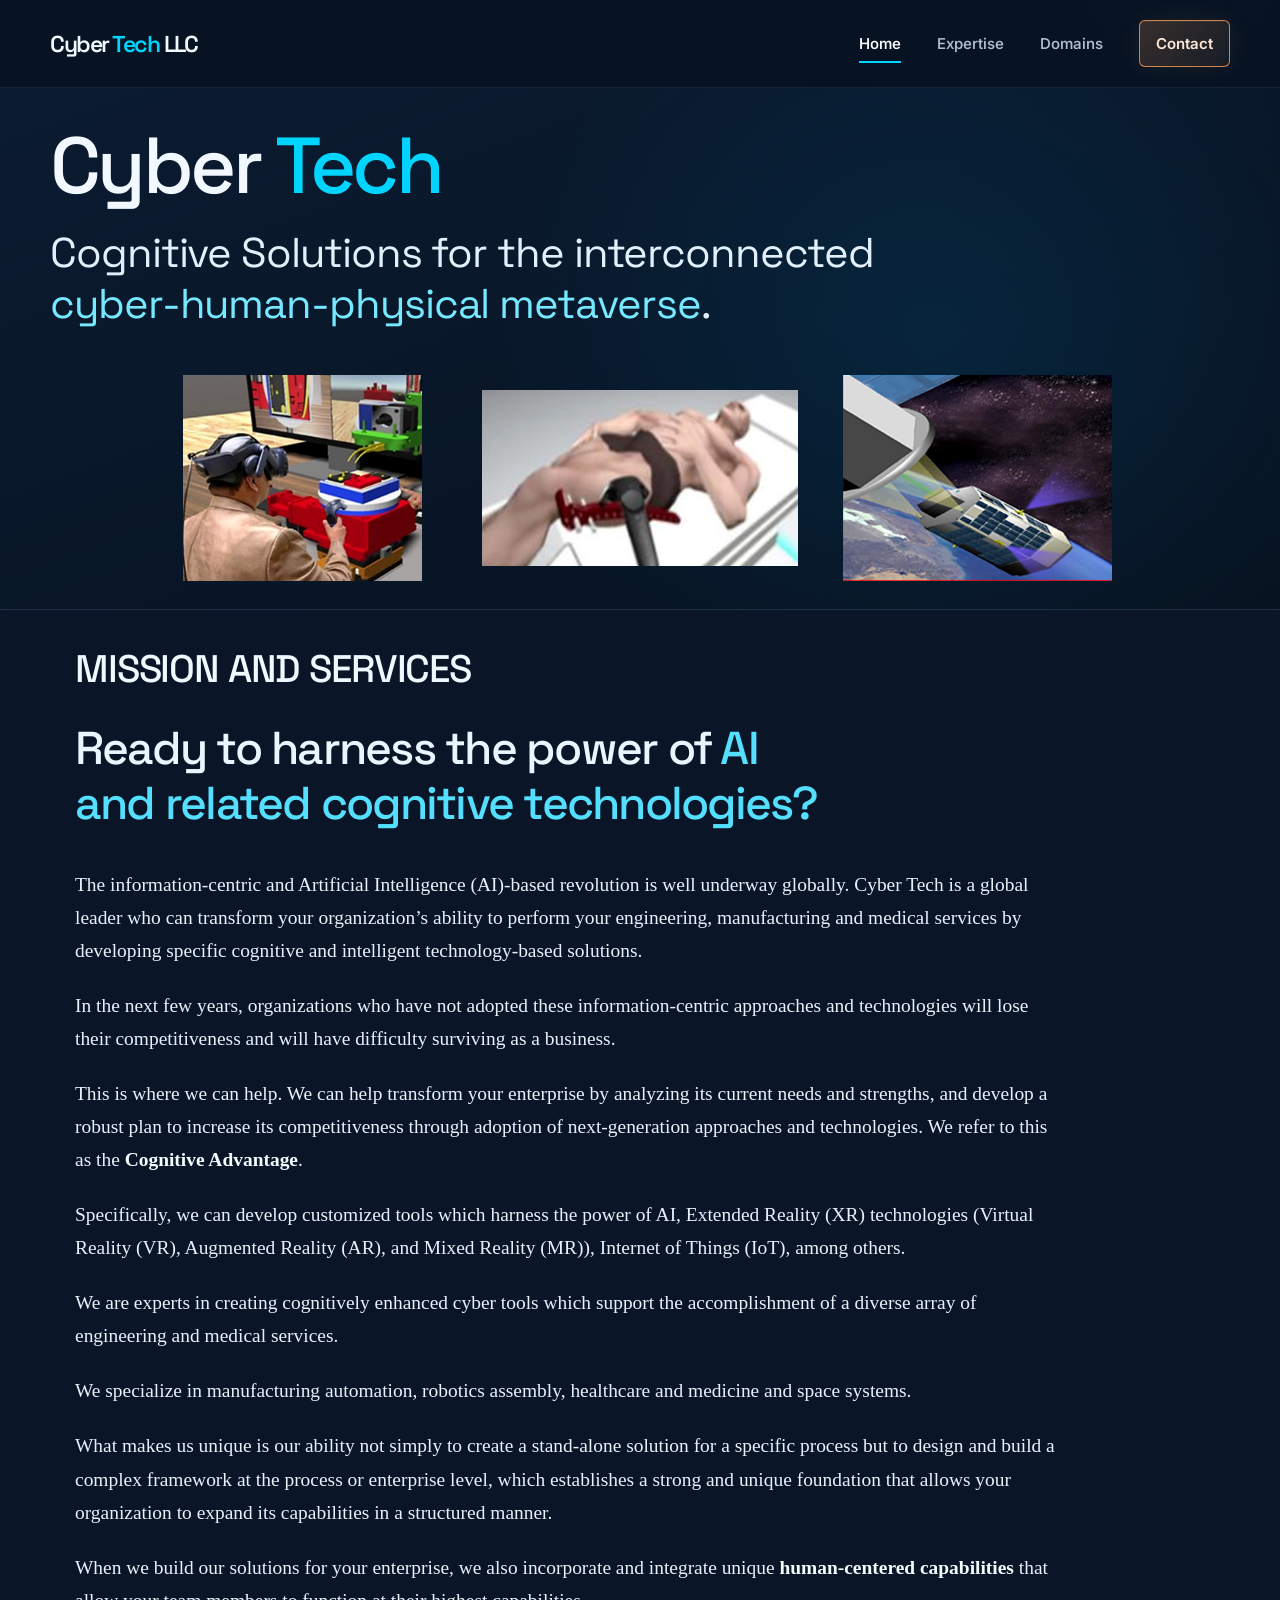
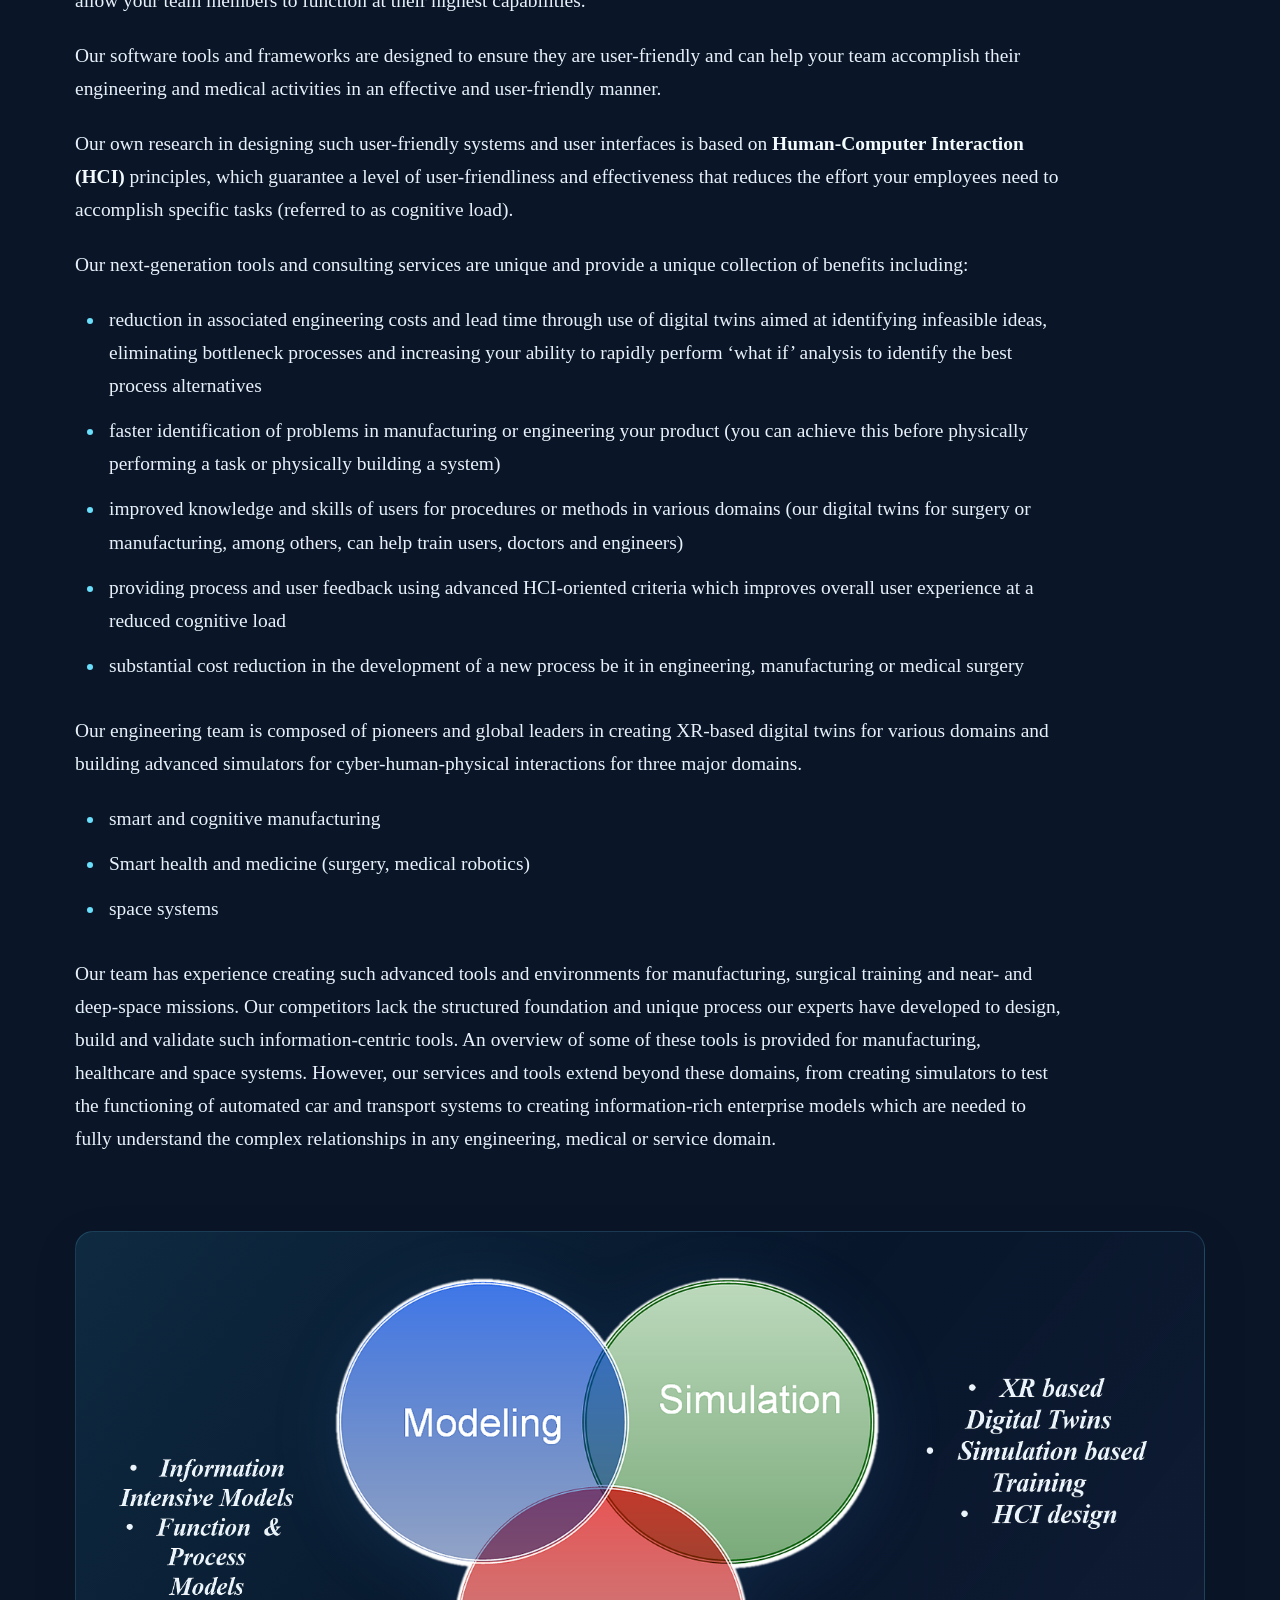
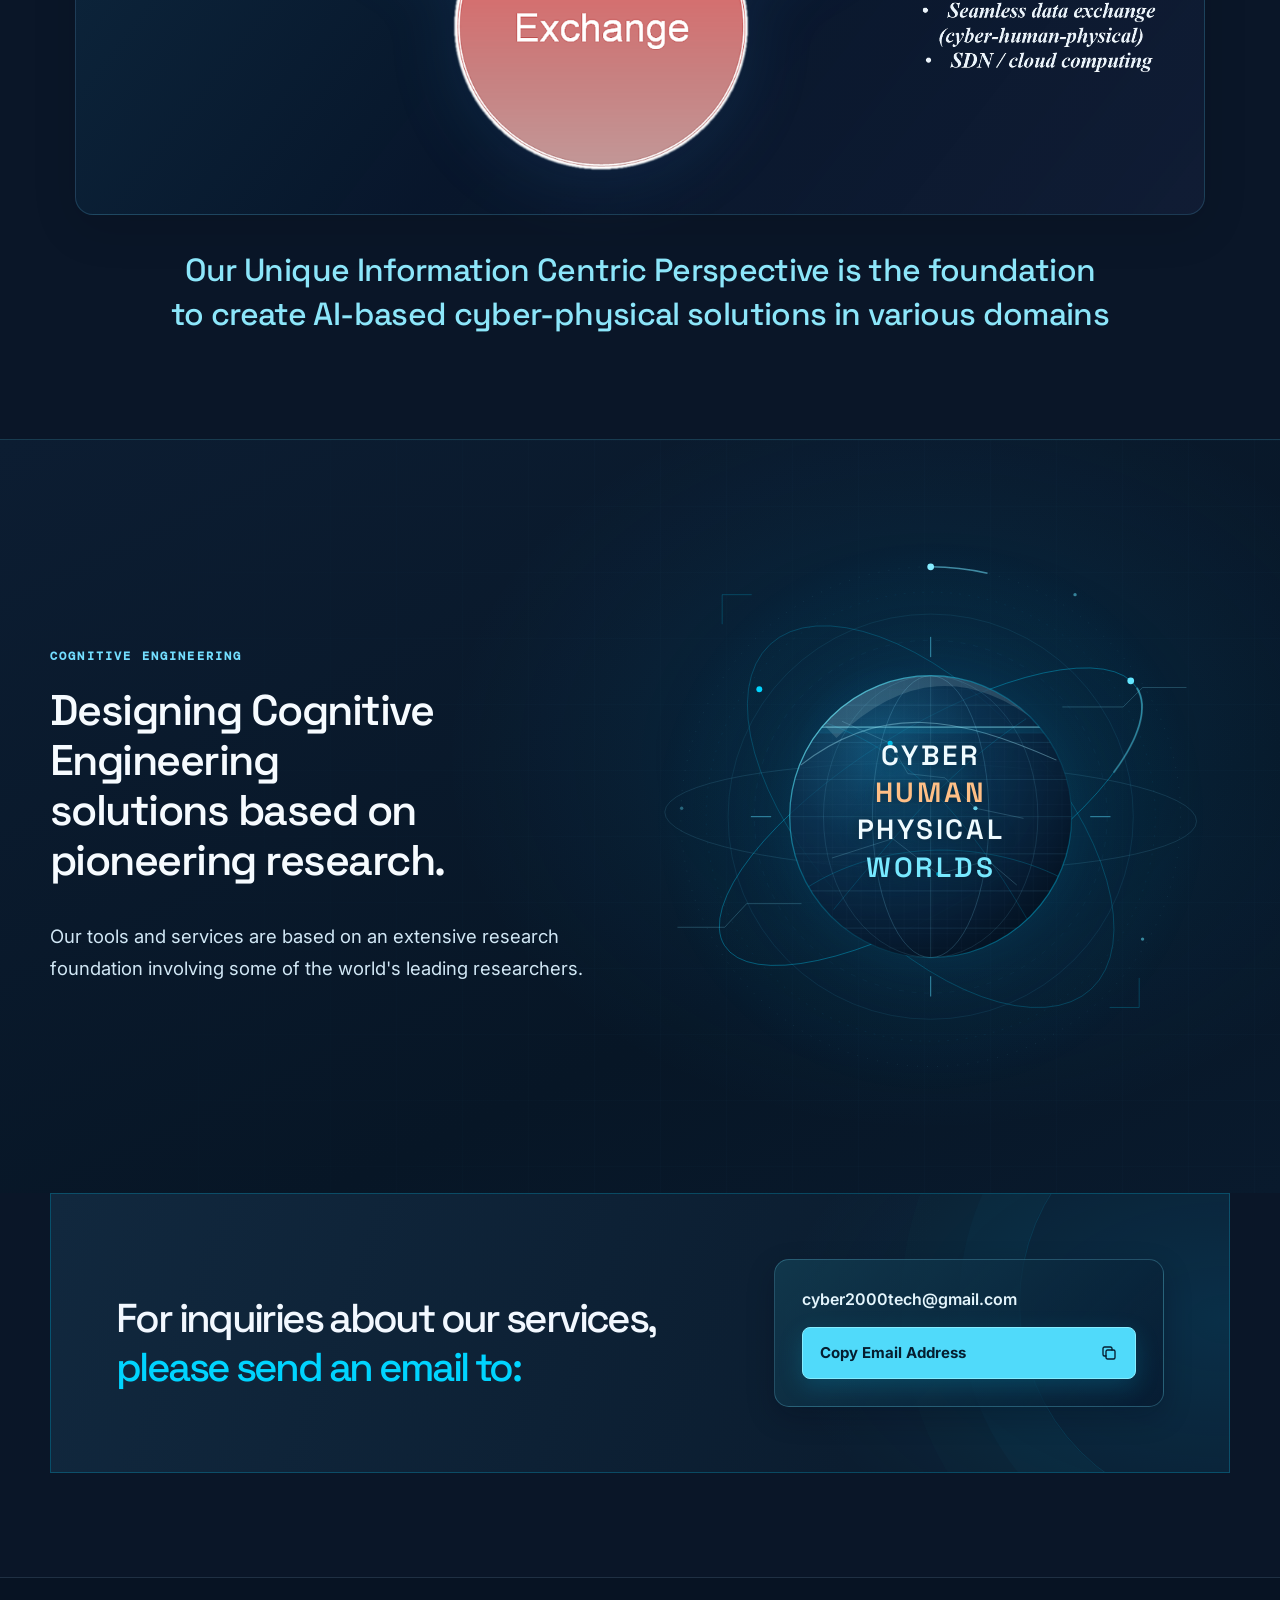
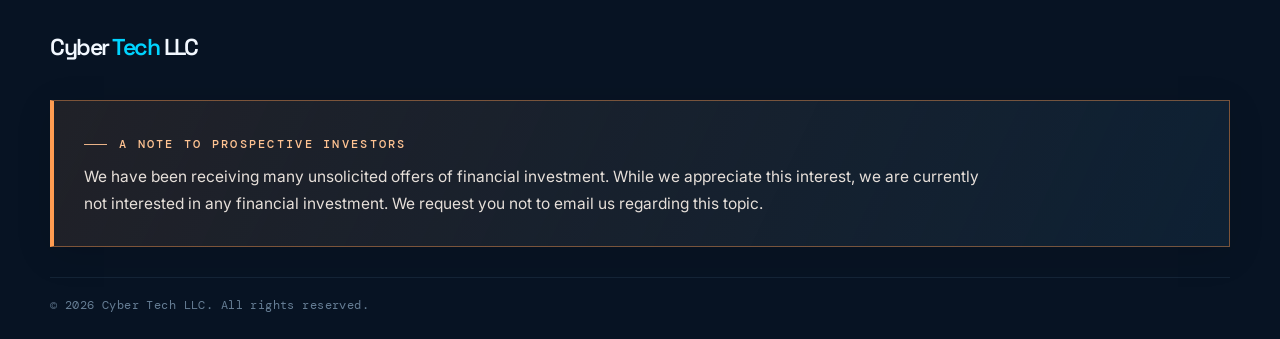
==== commit fb101e94: "Add files via upload" ====
--- a/index.html
+++ b/index.html
@@ -23,7 +23,7 @@
 <link href="https://fonts.googleapis.com" rel="preconnect"/><link crossorigin="" href="https://fonts.gstatic.com" rel="preconnect"/>
 <link href="assets/styles.css" rel="stylesheet"/>
 <link href="assets/service-typography.css" rel="stylesheet"/>
-<link href="assets/cecil-v25.css" rel="stylesheet"/><link href="assets/cecil-v33.css" rel="stylesheet"/><link href="assets/cecil-v34-contact.css" rel="stylesheet"/></head><body data-page="home">
+<link href="assets/cecil-v25.css" rel="stylesheet"/><link href="assets/cecil-v33.css" rel="stylesheet"/><link href="assets/cecil-v34-contact.css" rel="stylesheet"/><link href="assets/cecil-v42-research-orbit.css" rel="stylesheet"/></head><body data-page="home">
 <a class="skip-link" href="#main-content">Skip to content</a>
 <header class="site-header"><div class="container nav-shell">
 <a aria-label="Cyber Tech LLC homepage" class="brand" href="index.html"><span>Cyber <span class="brand-accent">Tech</span> LLC</span></a>
@@ -51,22 +51,75 @@
 <figcaption id="concept-caption">Our Unique Information Centric Perspective is the foundation to create AI-based cyber-physical solutions in various domains</figcaption>
 </figure></div>
 </section>
+
+<section aria-labelledby="research-vision-title" class="research-vision-section" id="research-vision">
+  <div class="container research-vision-layout">
+    <div class="research-vision-copy">
+      <p class="research-vision-label">COGNITIVE ENGINEERING</p>
+      <h2 id="research-vision-title">Designing Cognitive Engineering solutions based on pioneering research.</h2>
+      <p class="research-vision-description">Our tools and services are based on an extensive research foundation involving some of the world's leading researchers.</p>
+    </div>
+    <div class="research-vision-orb" role="img" aria-label="Cyber, Human and Physical Worlds represented by a floating sphere and elliptical orbit lines">
+<svg aria-label="Orbiting Cyber, Human and Physical Worlds" class="orbital-visual" role="img" viewBox="0 0 710 710">
+<defs>
+<radialgradient id="v42orbAura"><stop stop-color="#00a8ee" stop-opacity=".19"></stop><stop offset=".59" stop-color="#0171ac" stop-opacity=".06"></stop><stop offset="1" stop-color="#00D4FF" stop-opacity="0"></stop></radialgradient>
+<radialgradient cx="30%" cy="22%" id="v42orbSphere" r="83%"><stop stop-color="#1b5273" stop-opacity=".68"></stop><stop offset=".43" stop-color="#0c304f" stop-opacity=".75"></stop><stop offset=".82" stop-color="#071e35" stop-opacity=".97"></stop><stop offset="1" stop-color="#041324"></stop></radialgradient>
+<lineargradient id="v42edgeLight" x1=".1" x2=".9" y1=".1" y2=".9"><stop stop-color="#88f4ff" stop-opacity=".75"></stop><stop offset=".35" stop-color="#00D4FF" stop-opacity=".29"></stop><stop offset=".75" stop-color="#00D4FF" stop-opacity=".07"></stop><stop offset="1" stop-color="#00D4FF" stop-opacity=".5"></stop></lineargradient>
+<lineargradient id="v42arcLight" x1="0" x2="1" y1="0" y2="1"><stop stop-color="#00D4FF" stop-opacity=".06"></stop><stop offset=".45" stop-color="#00D4FF" stop-opacity=".75"></stop><stop offset="1" stop-color="#b5f7ff" stop-opacity=".1"></stop></lineargradient>
+<clippath id="v42orbClip"><circle cx="355" cy="355" r="167"></circle></clippath>
+<pattern height="17" id="v42sphereMesh" patternunits="userSpaceOnUse" width="17"><path d="M0 0H17M0 0V17" stroke="#9cdefa" stroke-opacity=".07" stroke-width=".6"></path></pattern>
+</defs>
+<circle class="orbital-atmosphere" cx="355" cy="355" fill="url(#v42orbAura)" r="328"></circle>
+<g class="orbit-mid"><circle cx="355" cy="355" fill="none" r="296" stroke="#7ce4ff" stroke-dasharray="1 11" stroke-opacity=".12" stroke-width="1"></circle><path d="M355 59a296 296 0 0 1 296 296" fill="none" stroke="#72e5ff" stroke-dasharray="68 1810" stroke-opacity=".53" stroke-width="1.8"></path><circle cx="355" cy="59" fill="#86ecff" r="4"></circle></g>
+<circle cx="355" cy="355" fill="none" r="266" stroke="#22bee9" stroke-dasharray="2 9" stroke-opacity=".11" stroke-width=".8"></circle>
+<circle cx="355" cy="355" fill="none" r="240" stroke="#3abce3" stroke-opacity=".16" stroke-width=".8"></circle>
+<circle cx="355" cy="355" fill="none" r="209" stroke="#3abce3" stroke-dasharray="6 9" stroke-opacity=".09" stroke-width=".7"></circle>
+<g class="orbit-slow"><ellipse cx="355" cy="355" fill="none" rx="288" ry="104" stroke="#00D4FF" stroke-opacity=".37" stroke-width="1" transform="rotate(-32 355 355)"></ellipse><ellipse cx="355" cy="355" fill="none" rx="288" ry="104" stroke="url(#v42arcLight)" stroke-dasharray="110 1700" stroke-width="2.4" transform="rotate(-32 355 355)"></ellipse><circle cx="592" cy="194" fill="#64e7ff" r="4"></circle></g>
+<g class="orbit-reverse"><ellipse cx="355" cy="355" fill="none" rx="279" ry="143" stroke="#00D4FF" stroke-opacity=".23" stroke-width="1" transform="rotate(47 355 355)"></ellipse><circle cx="152" cy="204" fill="#00D4FF" r="3.5"></circle></g>
+<ellipse cx="355" cy="355" fill="none" rx="315" ry="63" stroke="#6fdcff" stroke-opacity=".15" stroke-width="1" transform="rotate(1 355 355)"></ellipse>
+<circle cx="355" cy="355" fill="url(#v42orbSphere)" r="167"></circle>
+<circle cx="304" cy="284" fill="url(#v42orbAura)" opacity=".75" r="110"></circle>
+<g clip-path="url(#v42orbClip)">
+<circle cx="355" cy="355" fill="url(#v42sphereMesh)" r="167"></circle>
+<path d="M188 355H522M192 311H518M192 399H518M208 267H502M208 443H502M238 223H472M238 487H472" stroke="#6ecce7" stroke-opacity=".18" stroke-width=".75"></path>
+<ellipse cx="355" cy="355" fill="none" rx="69" ry="167" stroke="#74cae9" stroke-opacity=".31" stroke-width=".85"></ellipse>
+<ellipse cx="355" cy="355" fill="none" rx="127" ry="167" stroke="#74cae9" stroke-opacity=".2" stroke-width=".8"></ellipse>
+<path d="M355 188V522" stroke="#78cce6" stroke-opacity=".2"></path>
+<path d="M231 244c92 32 165 106 238 232M468 239c-85 56-144 124-228 226" fill="none" stroke="#00D4FF" stroke-opacity=".19" stroke-width="1"></path>
+<path d="M201 294c96-75 186-58 303-6" fill="none" stroke="#a8eeff" stroke-opacity=".38" stroke-width="1.25"></path>
+<path d="M207 440c81-53 203-63 304-12" fill="none" stroke="#00D4FF" stroke-opacity=".23" stroke-width="1"></path>
+<path d="M250 242 307 268 328 304 372 309 408 345 465 357M238 404l72-23 54 42 59-16 34 29" fill="none" stroke="#9aeaff" stroke-opacity=".24" stroke-width="1"></path>
+<circle cx="307" cy="268" fill="#00D4FF" r="3"></circle><circle cx="408" cy="345" fill="#79e7ff" r="2.5"></circle><circle cx="364" cy="423" fill="#00D4FF" r="2.5"></circle>
+<path d="M234 252q126-121 258-18" fill="none" stroke="#e2fcff" stroke-opacity=".14" stroke-width="27"></path>
+<g class="sphere-scan"><path d="M177 249H533" stroke="#abf6ff" stroke-opacity=".5" stroke-width="1.4"></path><path d="M177 252H533" stroke="#00d4ff" stroke-opacity=".09" stroke-width="9"></path></g>
+</g>
+<circle cx="355" cy="355" fill="none" r="167" stroke="url(#v42edgeLight)" stroke-width="1.5"></circle>
+<path d="M355 166v-24M355 544v24M166 355h-24M544 355h24" stroke="#55d5f7" stroke-opacity=".7" stroke-width="1"></path>
+<path d="M108 92h35m-35 0v35M602 581h-35m35 0v-35" stroke="#00D4FF" stroke-opacity=".26" stroke-width="1"></path>
+<g fill="#63e6ff"><circle cx="526" cy="92" opacity=".5" r="2"></circle><circle cx="60" cy="345" opacity=".35" r="2"></circle><circle cx="606" cy="500" opacity=".53" r="2"></circle></g>
+<g fill="none" stroke="#7adff5" stroke-opacity=".27" stroke-width="1"><path d="M511 225h72l23-23h52"></path><path d="M202 458h-65l-26 28H55"></path></g>
+
+<g aria-hidden="true" class="orbital-center-copy">
+  <text class="orbital-word orbital-word--cyber" text-anchor="middle" x="355" y="294">CYBER</text>
+  <text class="orbital-word orbital-word--human" text-anchor="middle" x="355" y="338">HUMAN</text>
+  <text class="orbital-word orbital-word--physical" text-anchor="middle" x="355" y="382">PHYSICAL</text>
+  <text class="orbital-word orbital-word--worlds" text-anchor="middle" x="355" y="426">WORLDS</text>
+</g></svg>
+    </div>
+  </div>
+</section>
 <section aria-labelledby="contact-title" class="contact-section" id="contact">
   <div class="container">
     <div class="contact-panel contact-panel--reliable reveal">
       <div class="contact-intro">
-        <h2 class="section-title" id="contact-title">Please feel free to contact us <span class="accent">regarding our services.</span></h2>
+        <h2 class="section-title" id="contact-title">For inquiries about our services, <span class="accent">please send an email to:</span></h2>
       </div>
       <div class="contact-action contact-action--options" aria-label="Email Cyber Tech">
         <p class="contact-address contact-address--featured">cyber2000tech@gmail.com</p>
-        <a class="btn-primary contact-email-link" href="mailto:cyber2000tech@gmail.com">
-          Email Us <svg aria-hidden="true" fill="none" stroke="currentColor" stroke-linecap="round" stroke-linejoin="round" stroke-width="1.8" viewBox="0 0 24 24"><rect x="3" y="5" width="18" height="14" rx="2"/><path d="m3 7 9 7 9-7"/></svg>
-        </a>
         <button class="contact-copy-button contact-copy-button--main" type="button" data-copy-email="cyber2000tech@gmail.com" aria-label="Copy Cyber Tech email address">
           Copy Email Address <svg aria-hidden="true" fill="none" stroke="currentColor" stroke-linecap="round" stroke-linejoin="round" stroke-width="1.8" viewBox="0 0 24 24"><rect x="8" y="8" width="12" height="12" rx="2"/><path d="M16 8V6a2 2 0 0 0-2-2H6a2 2 0 0 0-2 2v8a2 2 0 0 0 2 2h2"/></svg>
         </button>
         <p class="contact-copy-status" id="contact-copy-status" aria-live="polite" role="status"></p>
-        <p class="contact-send-note">If your email app doesn't open, copy the address and email us manually.</p>
       </div>
     </div>
   </div>
--- a/assets/cecil-v34-contact.css
+++ b/assets/cecil-v34-contact.css
@@ -1,4 +1,4 @@
-/* Cyber Tech contact: one email-app action and one copy-address fallback. */
+/* Contact: display plain email text with an accessible copy button; no email-app launch. */
 .contact-panel--reliable {
   gap: clamp(28px, 4vw, 70px);
   align-items: center;
@@ -20,12 +20,11 @@
   box-shadow: 0 10px 28px rgba(0, 8, 23, .24);
 }
 .contact-action--options .contact-address--featured {
-  margin: 0 0 18px;
+  margin: 0 0 16px;
   color: #e4f5fc;
   font: 600 16px/1.5 var(--font-body, sans-serif);
   overflow-wrap: anywhere;
 }
-.contact-action--options .contact-email-link,
 .contact-action--options .contact-copy-button--main {
   box-sizing: border-box;
   display: flex;
@@ -38,36 +37,26 @@
   border-radius: 8px;
   text-decoration: none;
   cursor: pointer;
-  transition: background .2s ease, border-color .2s ease, box-shadow .2s ease;
+  transition: background .2s ease, border-color .2s ease;
 }
-.contact-action--options .contact-email-link {
+.contact-action--options .contact-copy-button--main {
+  margin-top: 0;
   background: #50dafa;
   color: #051e30;
   border: 1px solid #85edff;
   box-shadow: 0 8px 24px rgba(0, 196, 245, .19);
 }
-.contact-action--options .contact-email-link:hover {
+.contact-action--options .contact-copy-button--main:hover {
   background: #87ebff;
   color: #051e30;
 }
-.contact-action--options .contact-copy-button--main {
-  margin-top: 11px;
-  background: rgba(89, 200, 238, .12);
-  color: #def7ff;
-  border: 1px solid rgba(104, 218, 248, .42);
-}
-.contact-action--options .contact-copy-button--main:hover {
-  background: rgba(89, 200, 238, .24);
-}
-.contact-action--options .contact-email-link svg,
 .contact-action--options .contact-copy-button--main svg {
   flex: 0 0 auto;
   width: 18px;
   height: 18px;
   margin-left: 10px;
 }
-.contact-action--options .contact-copy-button--main:focus-visible,
-.contact-action--options .contact-email-link:focus-visible {
+.contact-action--options .contact-copy-button--main:focus-visible {
   outline: 2px solid #66e4ff;
   outline-offset: 3px;
 }
--- a/assets/cecil-v42-research-orbit.css
+++ b/assets/cecil-v42-research-orbit.css
@@ -0,0 +1,103 @@
+/* V42 — Cecil's research positioning and restored original orbital artwork.
+   Other website copy, images, and Contact behavior are unchanged. */
+.research-vision-section {
+  position: relative;
+  overflow: hidden;
+  isolation: isolate;
+  padding: clamp(52px, 6vw, 96px) 0;
+  border-top: 1px solid rgba(91, 205, 240, .2);
+  background:
+    radial-gradient(ellipse 680px 520px at 73% 42%, rgba(0, 147, 218, .14), transparent 72%),
+    linear-gradient(155deg, #0c1d32, #071626 67%, #091a2d);
+}
+.research-vision-section::before {
+  content: '';
+  position: absolute;
+  inset: 0;
+  opacity: .36;
+  z-index: -1;
+  pointer-events: none;
+  background-image:
+    linear-gradient(rgba(74, 159, 191, .06) 1px, transparent 1px),
+    linear-gradient(90deg, rgba(74, 159, 191, .06) 1px, transparent 1px);
+  background-size: 66px 66px;
+  mask-image: linear-gradient(90deg, transparent, black 45%);
+}
+.research-vision-layout {
+  display: grid;
+  grid-template-columns: minmax(0, .95fr) minmax(0, 1.05fr);
+  align-items: center;
+  gap: clamp(16px, 3vw, 62px);
+}
+.research-vision-copy { max-width: 660px; position: relative; z-index: 1; }
+.research-vision-label {
+  margin: 0 0 22px;
+  font: 600 12px/1.4 var(--font-mono, monospace);
+  color: #73deff;
+  text-transform: uppercase;
+  letter-spacing: .18em;
+}
+.research-vision-copy h2 {
+  margin: 0;
+  color: #f6fbff;
+  font-family: var(--font-display, sans-serif);
+  font-weight: 550;
+  font-size: clamp(31px, 3.35vw, 52px);
+  line-height: 1.16;
+  letter-spacing: -.035em;
+  text-wrap: balance;
+}
+.research-vision-description {
+  max-width: 630px;
+  margin: clamp(22px, 2.7vw, 38px) 0 0;
+  color: #d1e7f5;
+  font-family: var(--font-body, sans-serif);
+  font-size: clamp(18px, 1.45vw, 22px);
+  line-height: 1.75;
+}
+.research-vision-orb {
+  min-width: 0;
+  display: grid;
+  place-items: center;
+  overflow: visible;
+}
+.research-vision-orb .orbital-visual {
+  display: block;
+  width: min(100%, 630px);
+  max-width: 100%;
+  height: auto;
+  margin: 0;
+  filter: drop-shadow(0 0 36px rgba(0, 164, 208, .12));
+  animation: artFloat 9s ease-in-out infinite;
+}
+.research-vision-orb .orbital-word {
+  font-family: var(--font-display, sans-serif);
+  font-size: 33px;
+  letter-spacing: .1em;
+  font-weight: 600;
+}
+.research-vision-orb .orbital-word--cyber,
+.research-vision-orb .orbital-word--physical { fill: #effbff; }
+.research-vision-orb .orbital-word--human { fill: #ffbf86; }
+.research-vision-orb .orbital-word--worlds { fill: #77e9ff; }
+@media (max-width: 900px) {
+  .research-vision-layout { grid-template-columns: 1fr; gap: 6px; }
+  .research-vision-copy { max-width: 720px; }
+  .research-vision-orb .orbital-visual { width: min(100%, 575px); }
+}
+@media (max-width: 600px) {
+  .research-vision-section { padding: 52px 0 46px; }
+  .research-vision-copy h2 { font-size: clamp(30px, 7.4vw, 39px); line-height: 1.19; }
+  .research-vision-description { font-size: 18px; line-height: 1.68; }
+  .research-vision-label { font-size: 11px; margin-bottom: 18px; }
+  .research-vision-orb .orbital-visual { width: min(100%, 460px); }
+  .research-vision-orb .orbital-word { font-size: 39px; }
+}
+@media (prefers-reduced-motion: reduce) {
+  .research-vision-orb .orbital-visual,
+  .research-vision-orb .orbit-slow,
+  .research-vision-orb .orbit-reverse,
+  .research-vision-orb .orbit-mid,
+  .research-vision-orb .sphere-scan,
+  .research-vision-orb .orbital-atmosphere { animation: none !important; }
+}
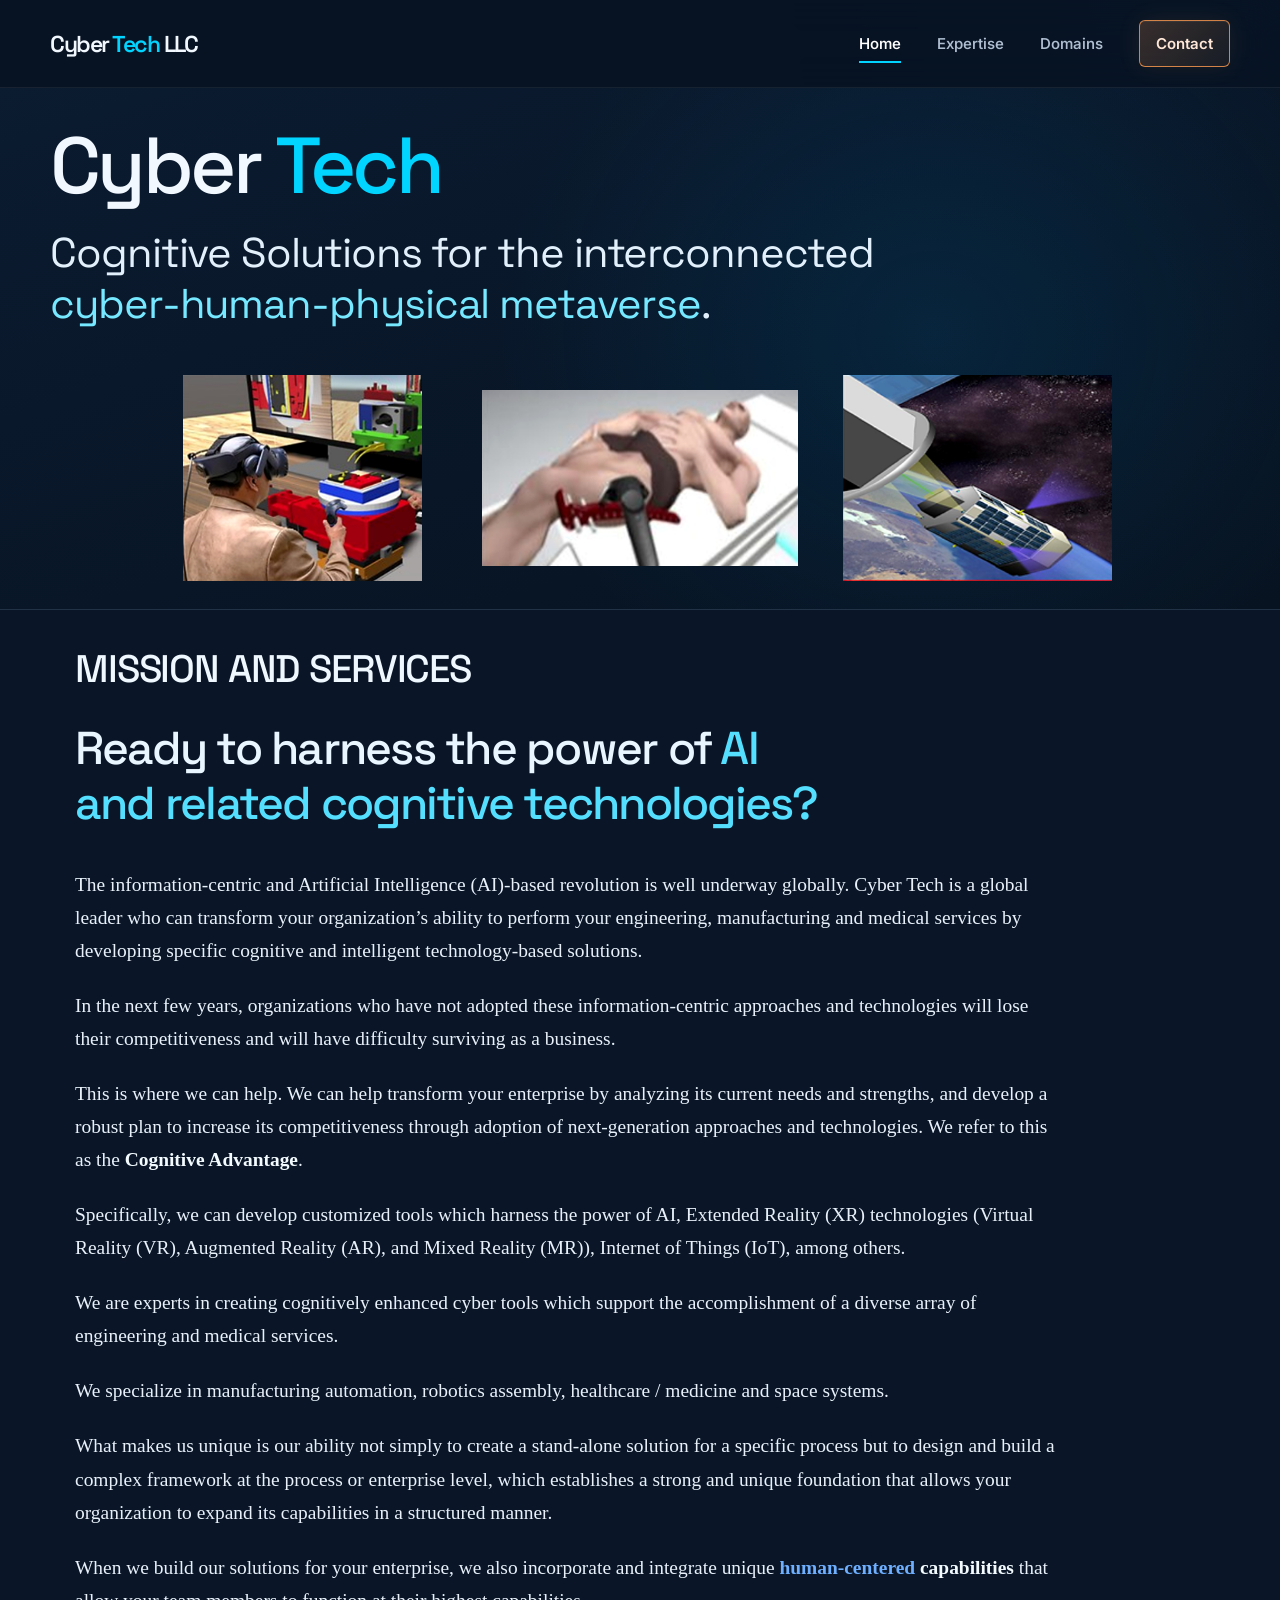
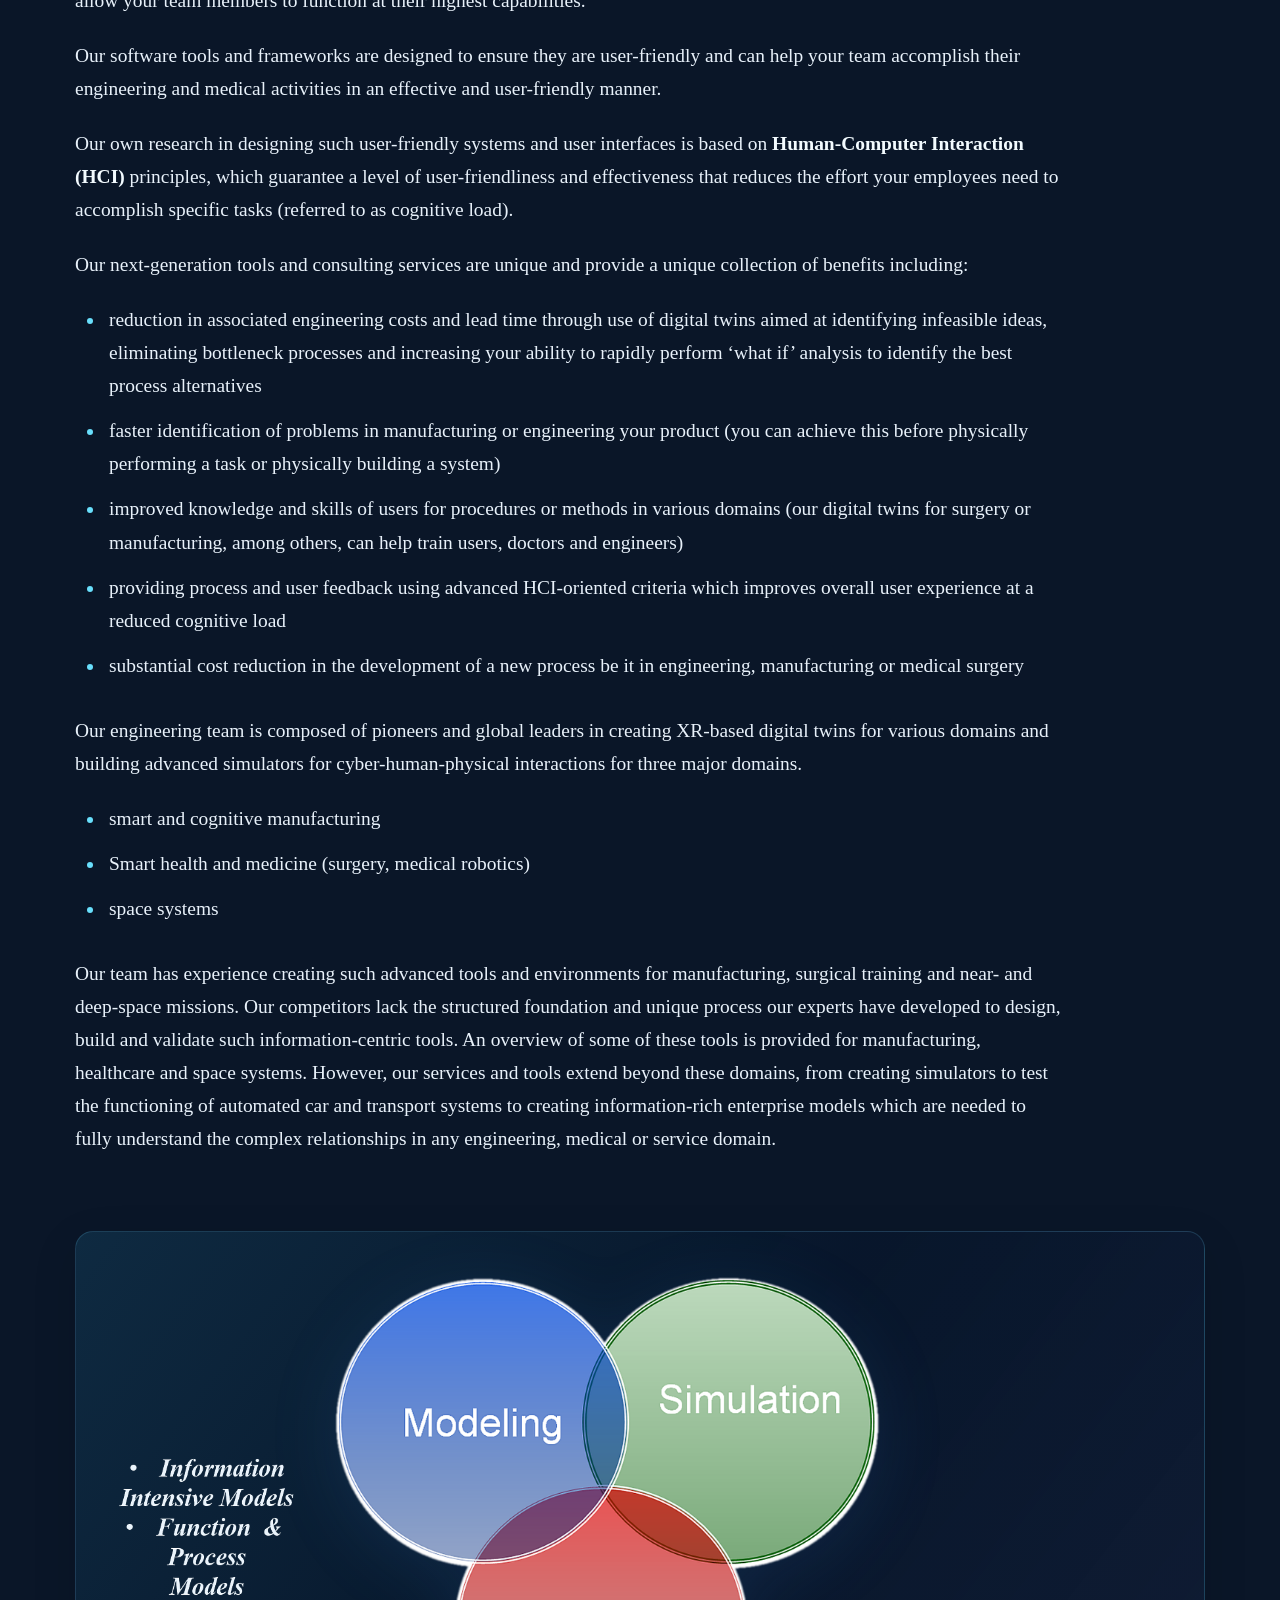
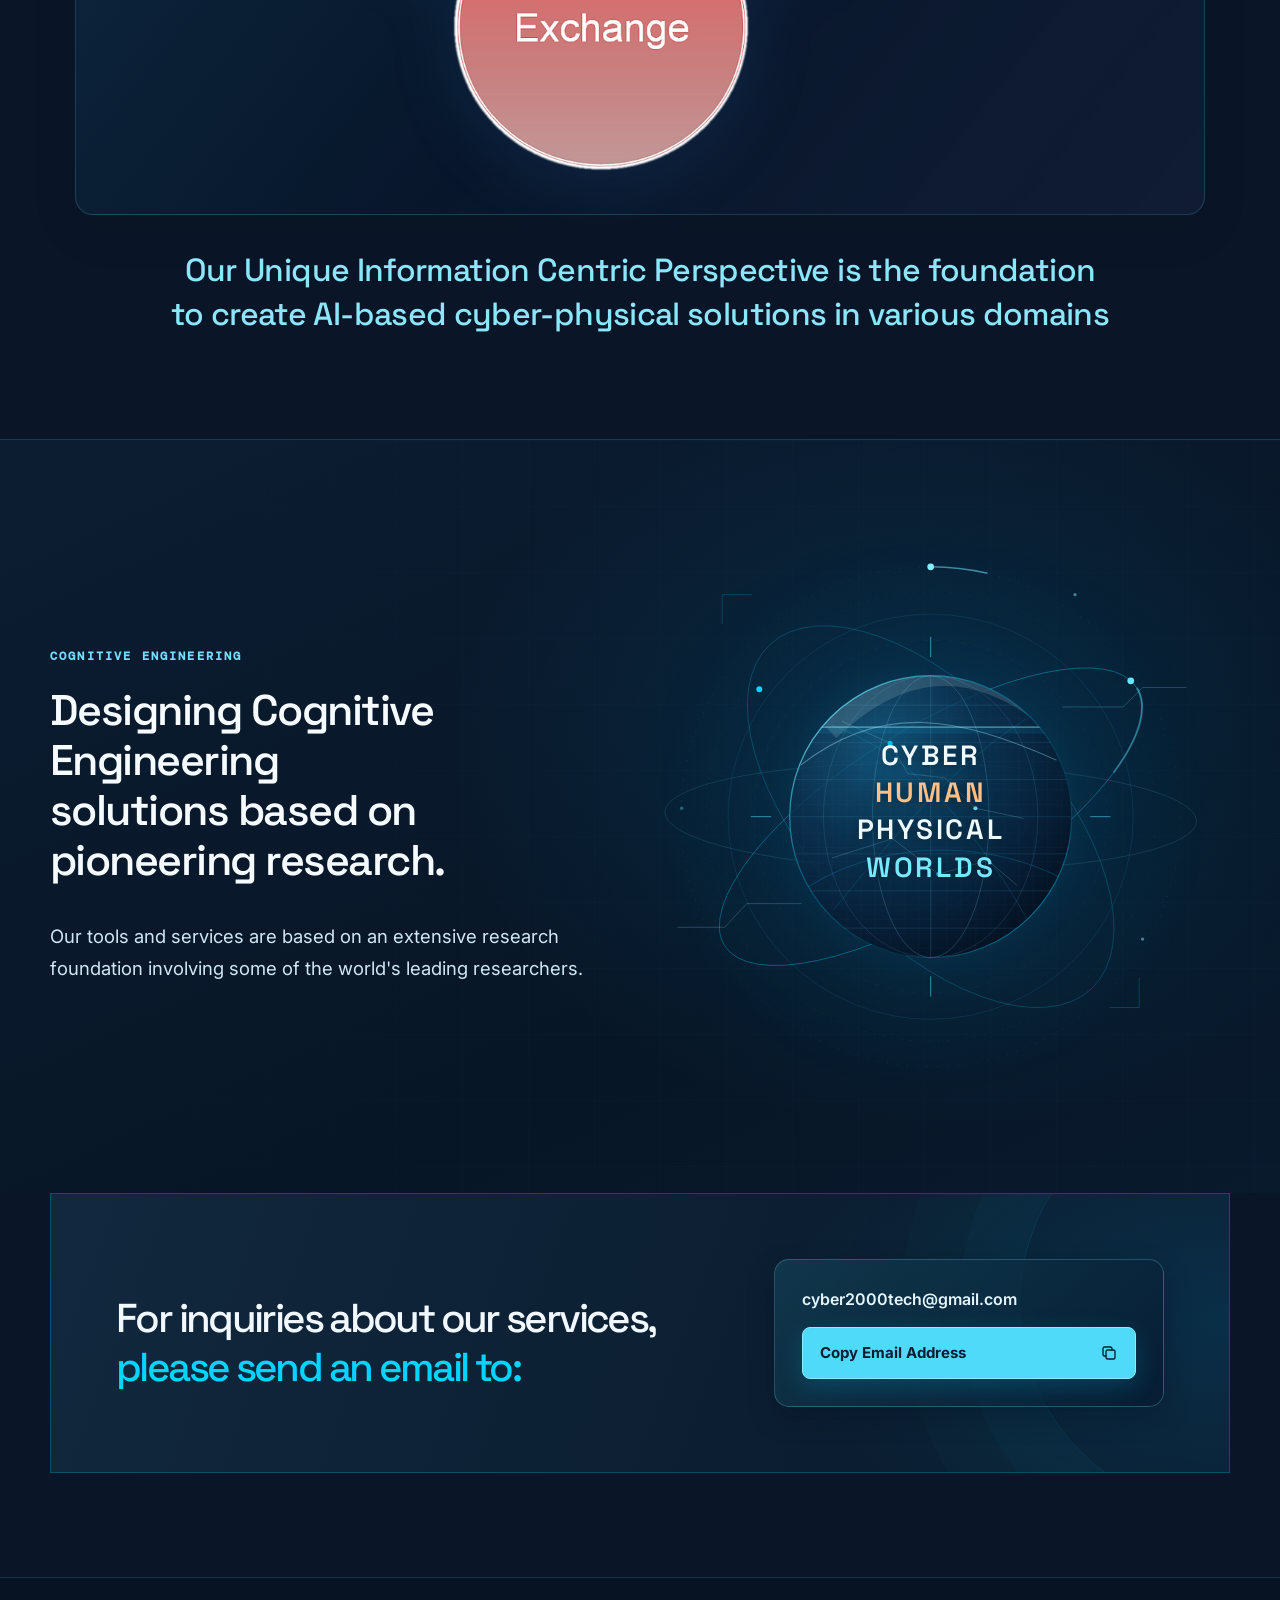
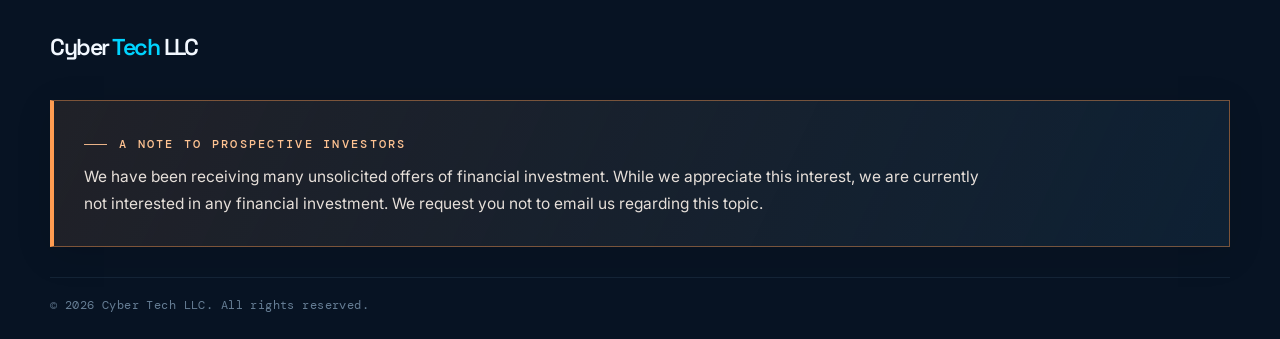
==== commit 21bfb756: "Add files via upload" ====
--- a/index.html
+++ b/index.html
@@ -42,7 +42,7 @@
 </div>
 </section>
 <section aria-labelledby="mission-services-title" class="cecil-content-section" id="mission-services">
-<div class="container cecil-content-inner"><h2 id="mission-services-title">MISSION AND SERVICES</h2><p class="mission-feature-line">Ready to harness the power of <span>AI and related cognitive technologies?</span></p><div class="mission-copy"><p>The information-centric and Artificial Intelligence (AI)-based revolution is well underway globally. Cyber Tech is a global leader who can transform your organization’s ability to perform your engineering, manufacturing and medical services by developing specific cognitive and intelligent technology-based solutions.</p><p>In the next few years, organizations who have not adopted these information-centric approaches and technologies will lose their competitiveness and will have difficulty surviving as a business.</p><p>This is where we can help. We can help transform your enterprise by analyzing its current needs and strengths, and develop a robust plan to increase its competitiveness through adoption of next-generation approaches and technologies. We refer to this as the <strong>Cognitive Advantage</strong>.</p><p>Specifically, we can develop customized tools which harness the power of AI, Extended Reality (XR) technologies (Virtual Reality (VR), Augmented Reality (AR), and Mixed Reality (MR)), Internet of Things (IoT), among others.</p><p>We are experts in creating cognitively enhanced cyber tools which support the accomplishment of a diverse array of engineering and medical services.</p><p>We specialize in manufacturing automation, robotics assembly, healthcare and medicine and space systems.</p><p>What makes us unique is our ability not simply to create a stand-alone solution for a specific process but to design and build a complex framework at the process or enterprise level, which establishes a strong and unique foundation that allows your organization to expand its capabilities in a structured manner.</p><p>When we build our solutions for your enterprise, we also incorporate and integrate unique <strong>human-centered capabilities</strong> that allow your team members to function at their highest capabilities.</p><p>Our software tools and frameworks are designed to ensure they are user-friendly and can help your team accomplish their engineering and medical activities in an effective and user-friendly manner.</p><p>Our own research in designing such user-friendly systems and user interfaces is based on <strong>Human-Computer Interaction (HCI)</strong> principles, which guarantee a level of user-friendliness and effectiveness that reduces the effort your employees need to accomplish specific tasks (referred to as cognitive load).</p><p>Our next-generation tools and consulting services are unique and provide a unique collection of benefits including:</p><ul class="mission-benefit-list"><li>reduction in associated engineering costs and lead time through use of digital twins aimed at identifying infeasible ideas, eliminating bottleneck processes and increasing your ability to rapidly perform ‘what if’ analysis to identify the best process alternatives</li><li>faster identification of problems in manufacturing or engineering your product (you can achieve this before physically performing a task or physically building a system)</li><li>improved knowledge and skills of users for procedures or methods in various domains (our digital twins for surgery or manufacturing, among others, can help train users, doctors and engineers)</li><li>providing process and user feedback using advanced HCI-oriented criteria which improves overall user experience at a reduced cognitive load</li><li>substantial cost reduction in the development of a new process be it in engineering, manufacturing or medical surgery</li></ul><p>Our engineering team is composed of pioneers and global leaders in creating XR-based digital twins for various domains and building advanced simulators for cyber-human-physical interactions for three major domains.</p><ul class="mission-domain-list"><li>smart and cognitive manufacturing</li><li>Smart health and medicine (surgery, medical robotics)</li><li>space systems</li></ul><p>Our team has experience creating such advanced tools and environments for manufacturing, surgical training and near- and deep-space missions. Our competitors lack the structured foundation and unique process our experts have developed to design, build and validate such information-centric tools. An overview of some of these tools is provided for manufacturing, healthcare and space systems. However, our services and tools extend beyond these domains, from creating simulators to test the functioning of automated car and transport systems to creating information-rich enterprise models which are needed to fully understand the complex relationships in any engineering, medical or service domain.</p></div><figure aria-labelledby="concept-caption" class="concept-figure">
+<div class="container cecil-content-inner"><h2 id="mission-services-title">MISSION AND SERVICES</h2><p class="mission-feature-line">Ready to harness the power of <span>AI and related cognitive technologies?</span></p><div class="mission-copy"><p>The information-centric and Artificial Intelligence (AI)-based revolution is well underway globally. Cyber Tech is a global leader who can transform your organization’s ability to perform your engineering, manufacturing and medical services by developing specific cognitive and intelligent technology-based solutions.</p><p>In the next few years, organizations who have not adopted these information-centric approaches and technologies will lose their competitiveness and will have difficulty surviving as a business.</p><p>This is where we can help. We can help transform your enterprise by analyzing its current needs and strengths, and develop a robust plan to increase its competitiveness through adoption of next-generation approaches and technologies. We refer to this as the <strong>Cognitive Advantage</strong>.</p><p>Specifically, we can develop customized tools which harness the power of AI, Extended Reality (XR) technologies (Virtual Reality (VR), Augmented Reality (AR), and Mixed Reality (MR)), Internet of Things (IoT), among others.</p><p>We are experts in creating cognitively enhanced cyber tools which support the accomplishment of a diverse array of engineering and medical services.</p><p>We specialize in manufacturing automation, robotics assembly, healthcare / medicine and space systems.</p><p>What makes us unique is our ability not simply to create a stand-alone solution for a specific process but to design and build a complex framework at the process or enterprise level, which establishes a strong and unique foundation that allows your organization to expand its capabilities in a structured manner.</p><p>When we build our solutions for your enterprise, we also incorporate and integrate unique <strong><span class="cecil-blue-text">human-centered</span> capabilities</strong> that allow your team members to function at their highest capabilities.</p><p>Our software tools and frameworks are designed to ensure they are user-friendly and can help your team accomplish their engineering and medical activities in an effective and user-friendly manner.</p><p>Our own research in designing such user-friendly systems and user interfaces is based on <strong class="cecil-blue-text">Human-Computer Interaction (HCI)</strong> principles, which guarantee a level of user-friendliness and effectiveness that reduces the effort your employees need to accomplish specific tasks (referred to as cognitive load).</p><p>Our next-generation tools and consulting services are unique and provide a unique collection of benefits including:</p><ul class="mission-benefit-list"><li>reduction in associated engineering costs and lead time through use of digital twins aimed at identifying infeasible ideas, eliminating bottleneck processes and increasing your ability to rapidly perform ‘what if’ analysis to identify the best process alternatives</li><li>faster identification of problems in manufacturing or engineering your product (you can achieve this before physically performing a task or physically building a system)</li><li>improved knowledge and skills of users for procedures or methods in various domains (our digital twins for surgery or manufacturing, among others, can help train users, doctors and engineers)</li><li>providing process and user feedback using advanced HCI-oriented criteria which improves overall user experience at a reduced cognitive load</li><li>substantial cost reduction in the development of a new process be it in engineering, manufacturing or medical surgery</li></ul><p>Our engineering team is composed of pioneers and global leaders in creating XR-based digital twins for various domains and building advanced simulators for cyber-human-physical interactions for three major domains.</p><ul class="mission-domain-list"><li>smart and cognitive manufacturing</li><li>Smart health and medicine (surgery, medical robotics)</li><li>space systems</li></ul><p>Our team has experience creating such advanced tools and environments for manufacturing, surgical training and near- and deep-space missions. Our competitors lack the structured foundation and unique process our experts have developed to design, build and validate such information-centric tools. An overview of some of these tools is provided for manufacturing, healthcare and space systems. However, our services and tools extend beyond these domains, from creating simulators to test the functioning of automated car and transport systems to creating information-rich enterprise models which are needed to fully understand the complex relationships in any engineering, medical or service domain.</p></div><figure aria-labelledby="concept-caption" class="concept-figure">
 <div aria-label="Modeling, Simulation, and Exchange illustrated with associated methods" class="concept-panel" role="group">
 <img alt="Information Intensive Models; Function and Process Models" class="concept-text concept-text--models" decoding="async" height="239" loading="lazy" src="assets/cecil-venn/models.png" width="283"/>
 <img alt="Three overlapping circles labeled Modeling, Simulation, and Exchange" class="concept-circles" decoding="async" height="786" loading="lazy" src="assets/cecil-venn/modeling-simulation-exchange.png" width="863"/>
--- a/assets/cecil-v42-research-orbit.css
+++ b/assets/cecil-v42-research-orbit.css
@@ -101,3 +101,6 @@
   .research-vision-orb .sphere-scan,
   .research-vision-orb .orbital-atmosphere { animation: none !important; }
 }
+
+/* Cecil V43: accessible blue emphasis on the two specified Mission phrases. */
+.mission-copy .cecil-blue-text { color: #6EAFFF; }
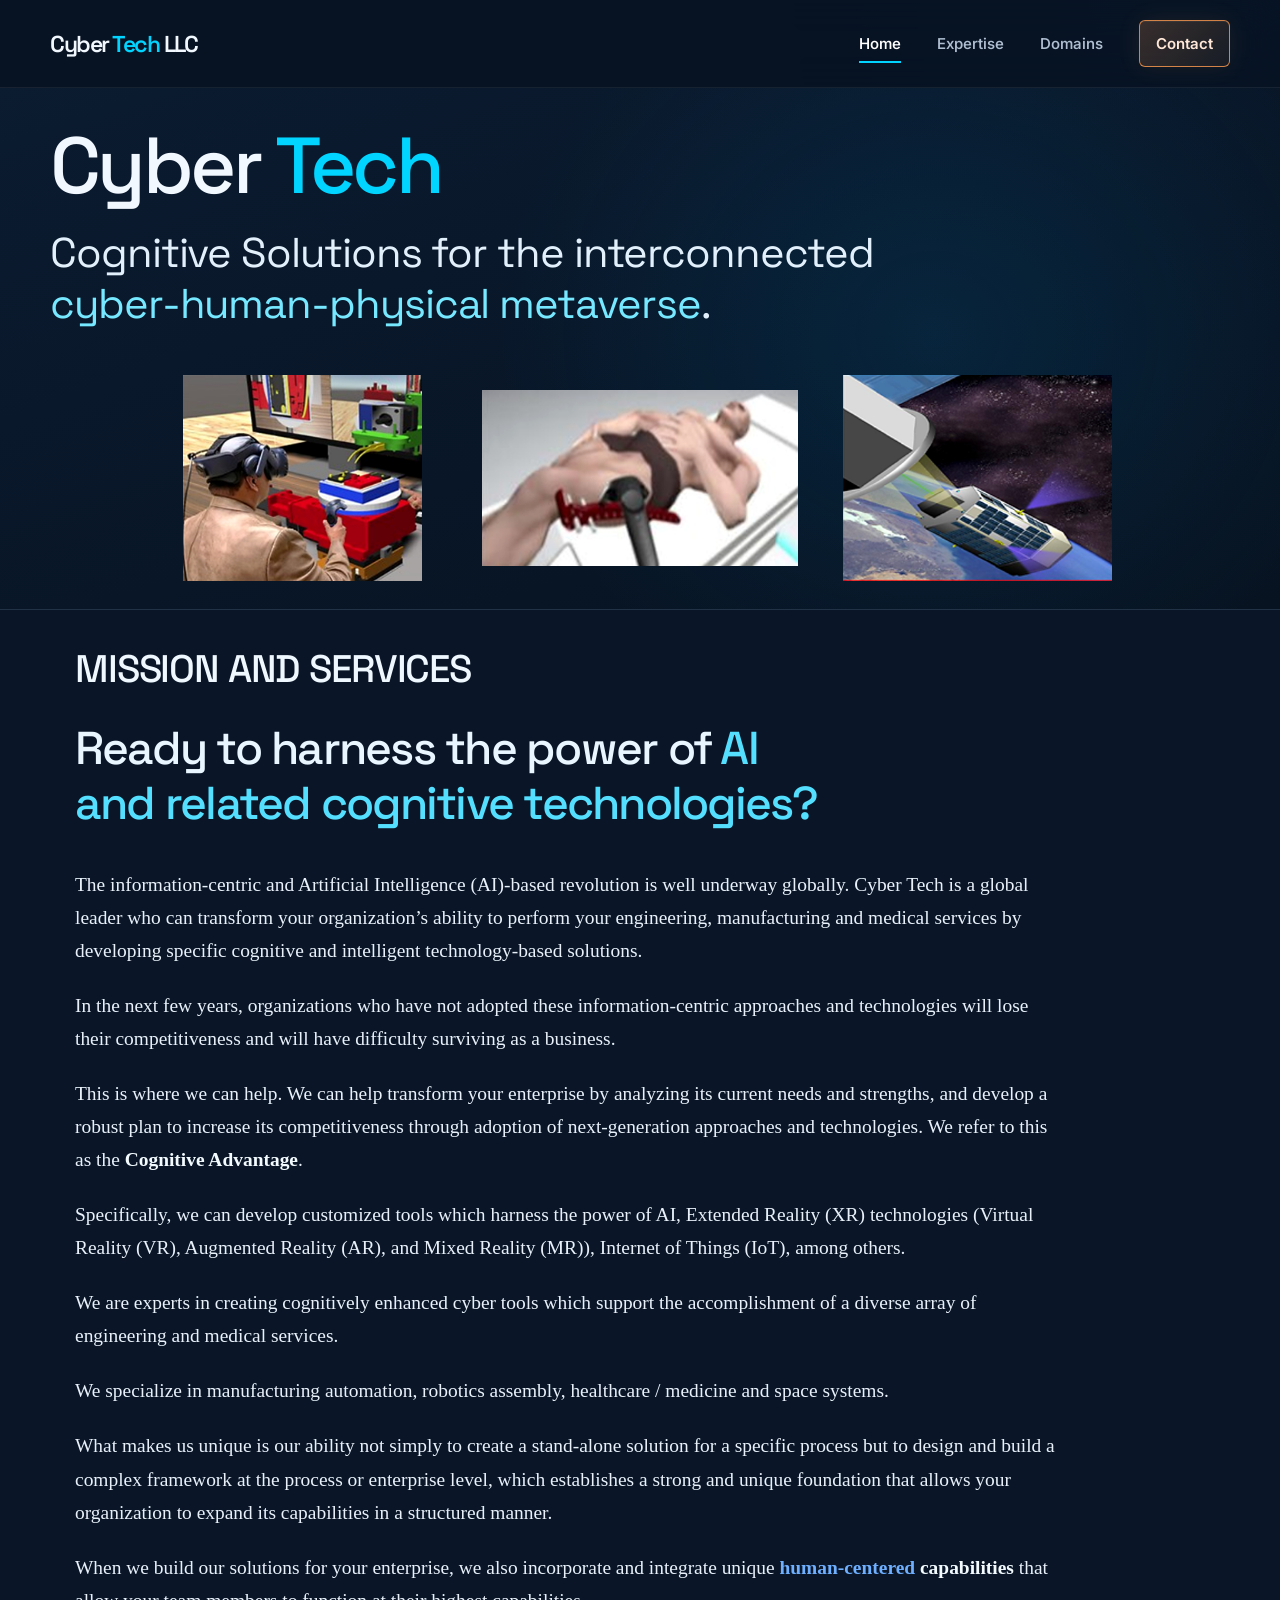
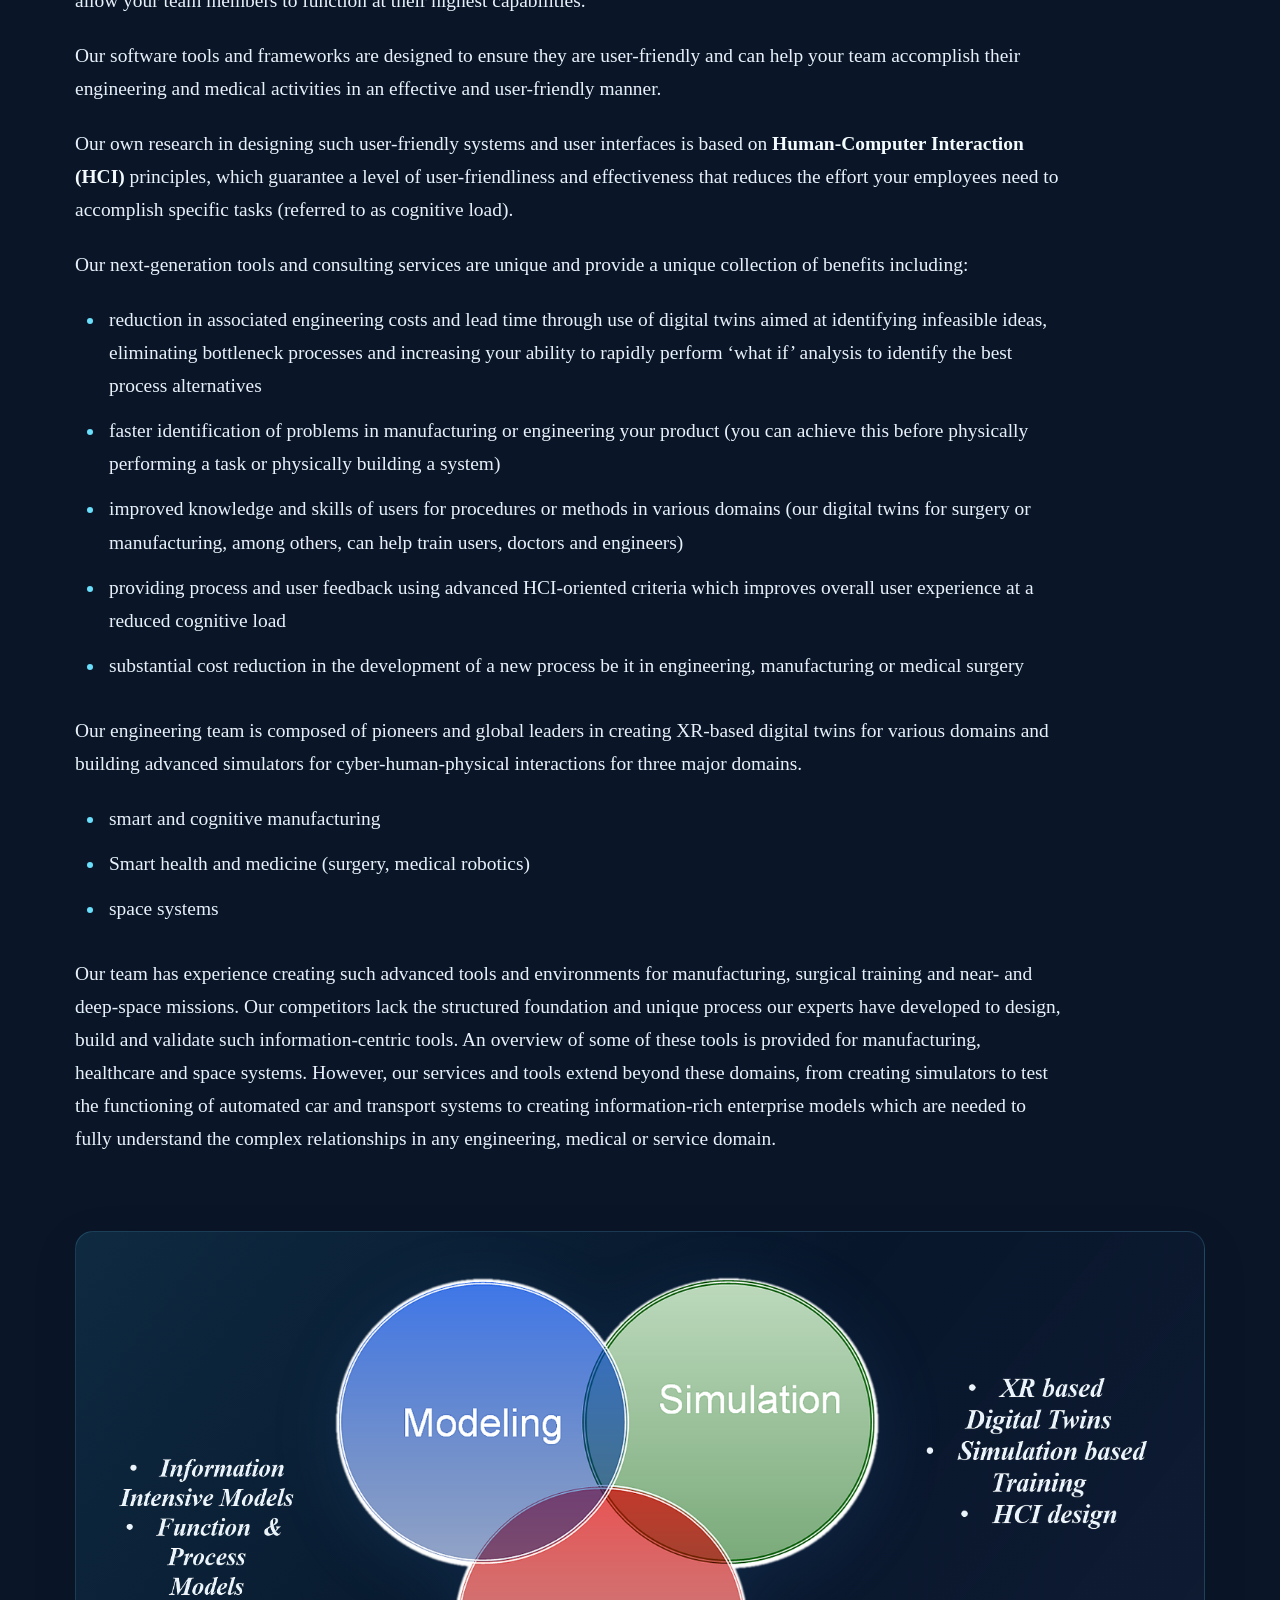
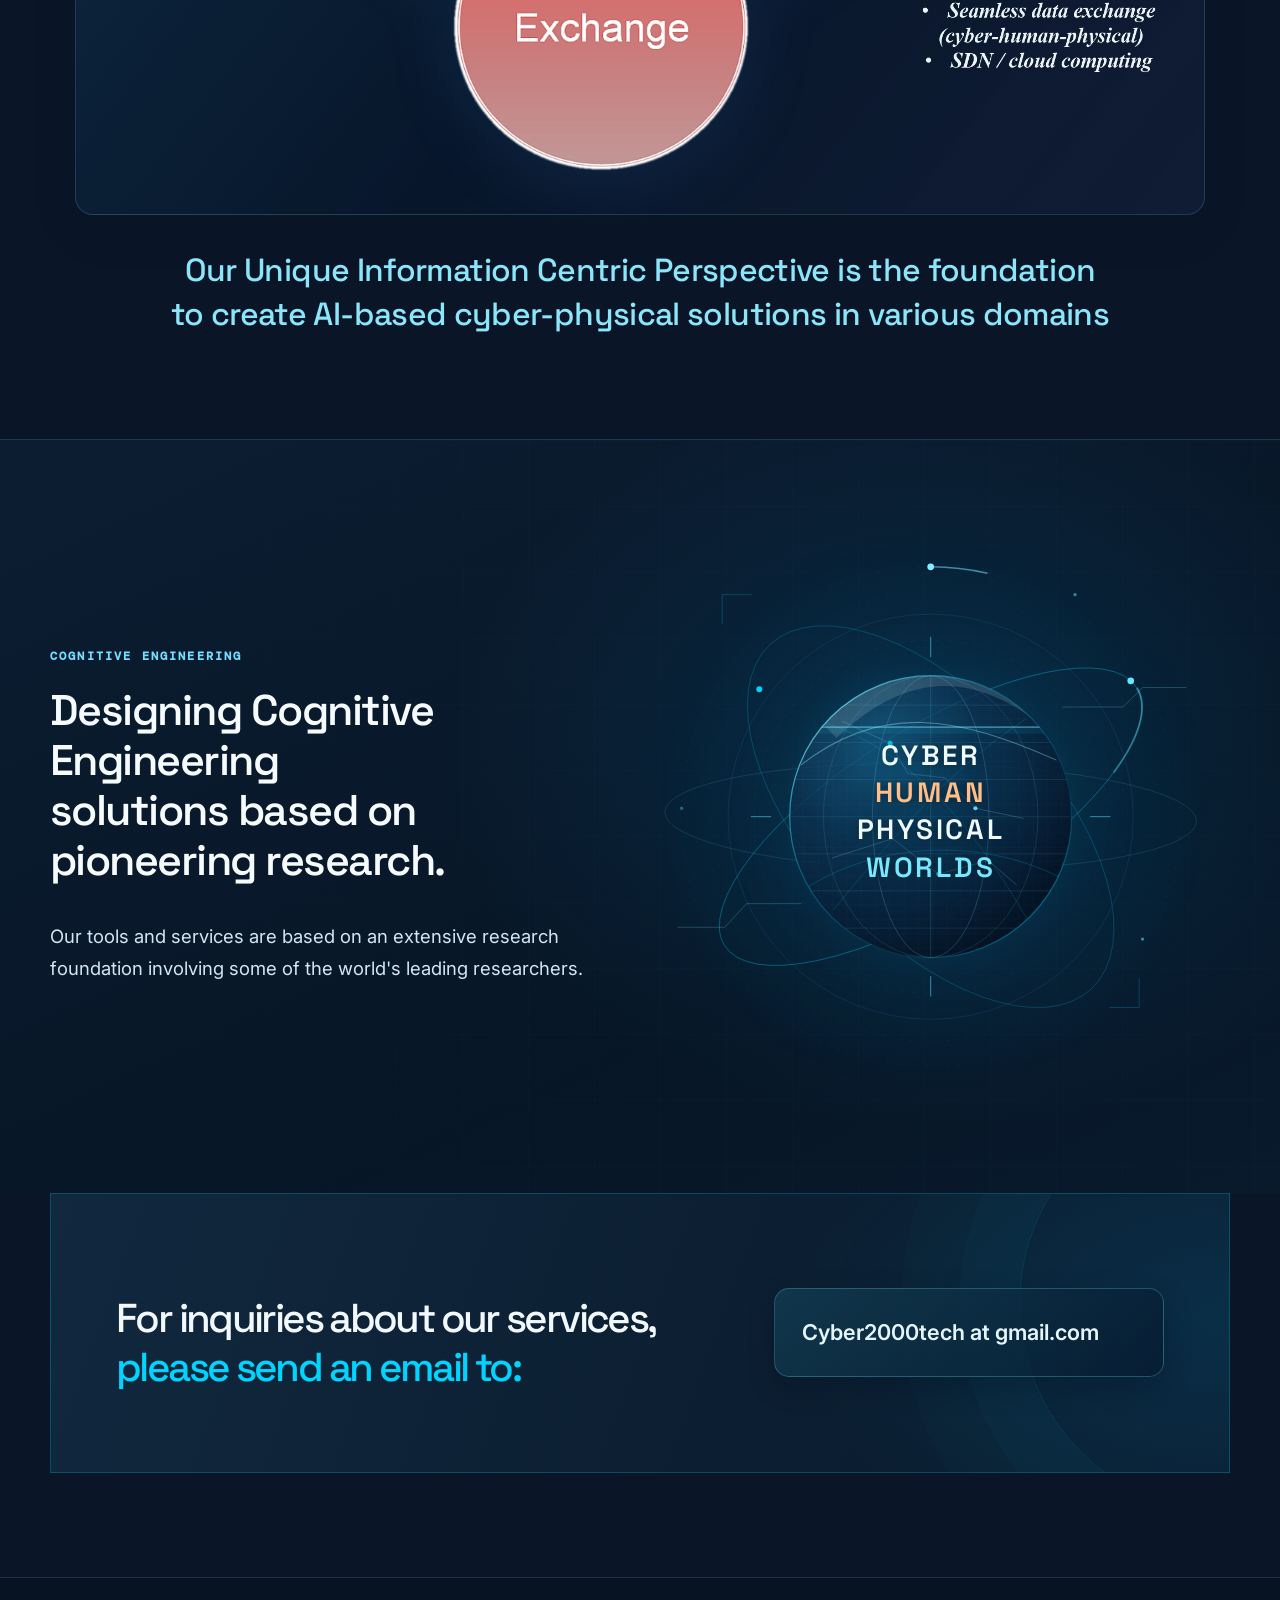
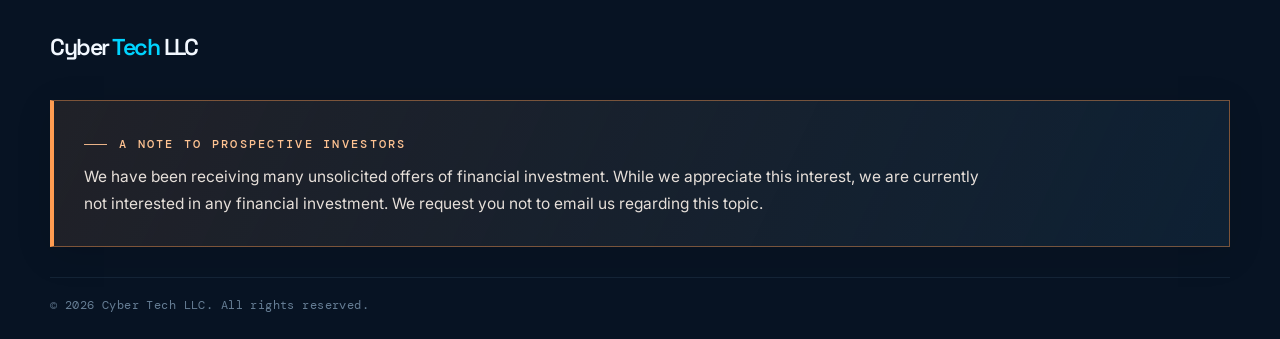
==== commit 70460b80: "Add files via upload" ====
--- a/index.html
+++ b/index.html
@@ -19,7 +19,7 @@
 <meta content="Cyber Tech | Cyber-Human-Physical Engineering" name="twitter:title"/>
 <meta content="Cyber Tech designs custom cyber and cyber-physical tools powered by XR, digital twins, and AI for manufacturing, medicine, space systems, and cyber learning." name="twitter:description"/>
 <meta content="https://cybertechai.us/assets/social-preview.png" name="twitter:image"/>
-<script type="application/ld+json">{"@context":"https://schema.org","@type":"Organization","name":"Cyber Tech LLC","description":"Custom cyber and cyber-physical tools using XR technologies, digital twins and AI for manufacturing, medicine, space systems, and cyber learning.","url":"https://cybertechai.us/","email":"cyber2000tech@gmail.com"}</script>
+<script type="application/ld+json">{"@context":"https://schema.org","@type":"Organization","name":"Cyber Tech LLC","description":"Custom cyber and cyber-physical tools using XR technologies, digital twins and AI for manufacturing, medicine, space systems, and cyber learning.","url":"https://cybertechai.us/"}</script>
 <link href="https://fonts.googleapis.com" rel="preconnect"/><link crossorigin="" href="https://fonts.gstatic.com" rel="preconnect"/>
 <link href="assets/styles.css" rel="stylesheet"/>
 <link href="assets/service-typography.css" rel="stylesheet"/>
@@ -114,12 +114,8 @@
       <div class="contact-intro">
         <h2 class="section-title" id="contact-title">For inquiries about our services, <span class="accent">please send an email to:</span></h2>
       </div>
-      <div class="contact-action contact-action--options" aria-label="Email Cyber Tech">
-        <p class="contact-address contact-address--featured">cyber2000tech@gmail.com</p>
-        <button class="contact-copy-button contact-copy-button--main" type="button" data-copy-email="cyber2000tech@gmail.com" aria-label="Copy Cyber Tech email address">
-          Copy Email Address <svg aria-hidden="true" fill="none" stroke="currentColor" stroke-linecap="round" stroke-linejoin="round" stroke-width="1.8" viewBox="0 0 24 24"><rect x="8" y="8" width="12" height="12" rx="2"/><path d="M16 8V6a2 2 0 0 0-2-2H6a2 2 0 0 0-2 2v8a2 2 0 0 0 2 2h2"/></svg>
-        </button>
-        <p class="contact-copy-status" id="contact-copy-status" aria-live="polite" role="status"></p>
+      <div class="contact-action contact-action--options" aria-label="Contact Cyber Tech">
+        <p class="contact-address contact-address--featured">Cyber2000tech at gmail.com</p>
       </div>
     </div>
   </div>
@@ -130,5 +126,5 @@
 <div class="footer-bottom"><span>© <span id="copyright-year">2026</span> Cyber Tech LLC. All rights reserved.</span></div>
 </div></footer>
 <script defer="" src="assets/script.js"></script>
-<script defer src="assets/contact-copy.js"></script>
+
 </body></html>
--- a/assets/cecil-v34-contact.css
+++ b/assets/cecil-v34-contact.css
@@ -85,3 +85,14 @@
 @media (max-width: 540px) {
   .contact-panel--reliable .contact-action--options { padding: 18px; }
 }
+
+/* V44: Cecil requested a plain-text, non-clickable, obfuscated contact address. */
+.contact-action--options .contact-address--featured {
+  margin: 0;
+  font-size: clamp(18px, 1.7vw, 22px);
+  font-weight: 600;
+  line-height: 1.5;
+  overflow-wrap: anywhere;
+  color: #e4f5fc;
+  user-select: text;
+}
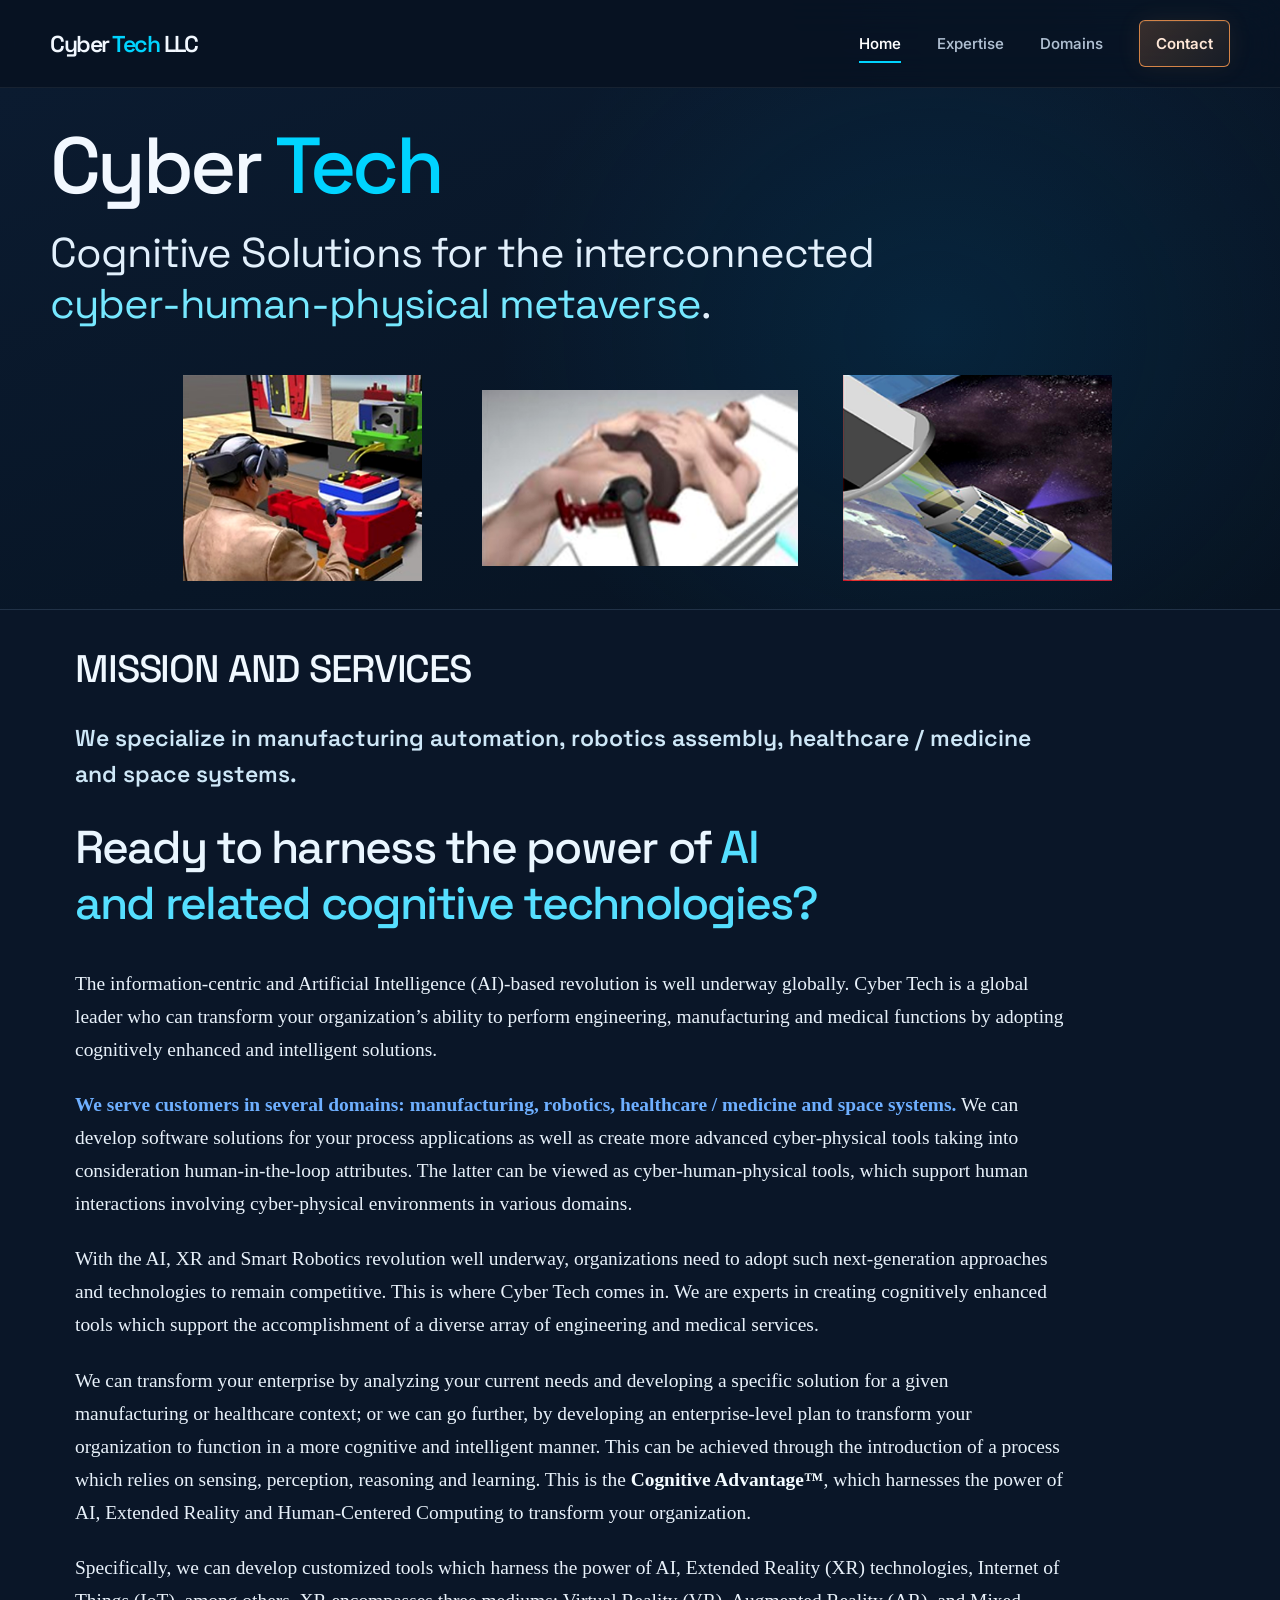
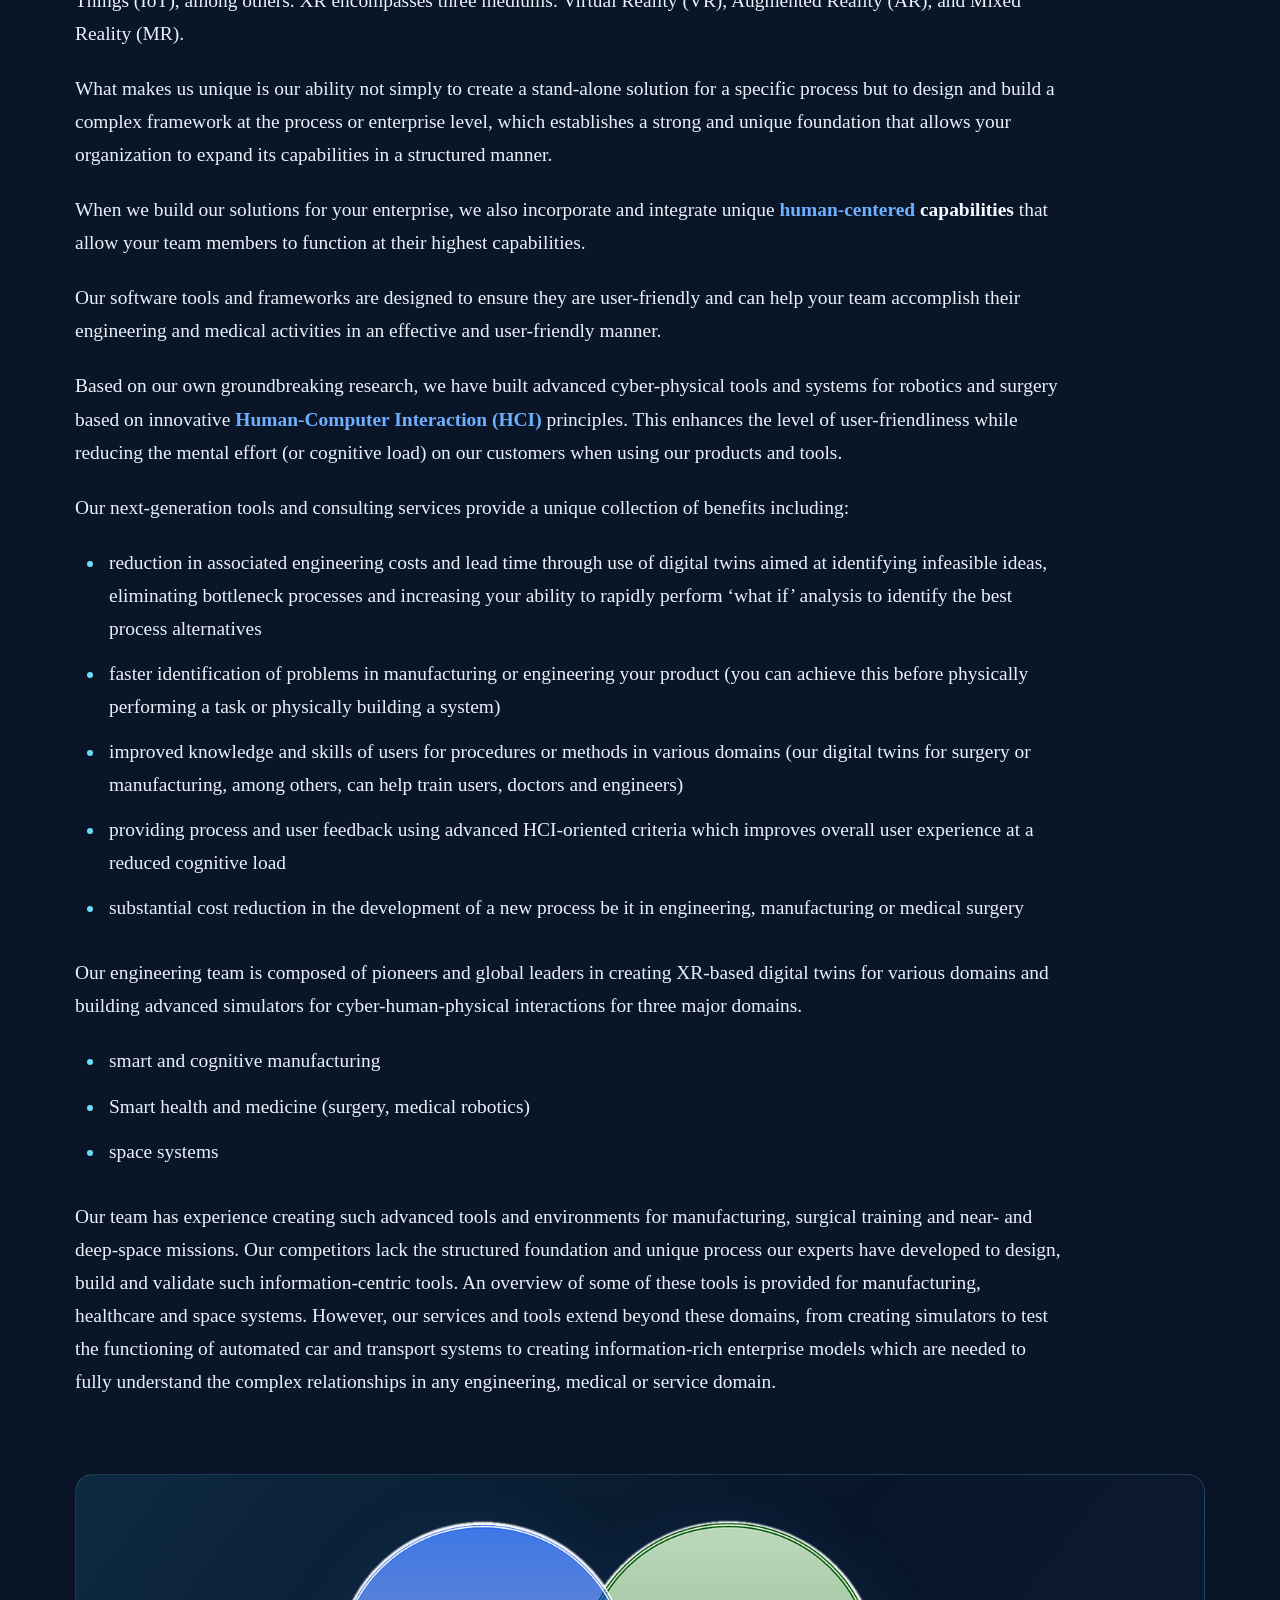
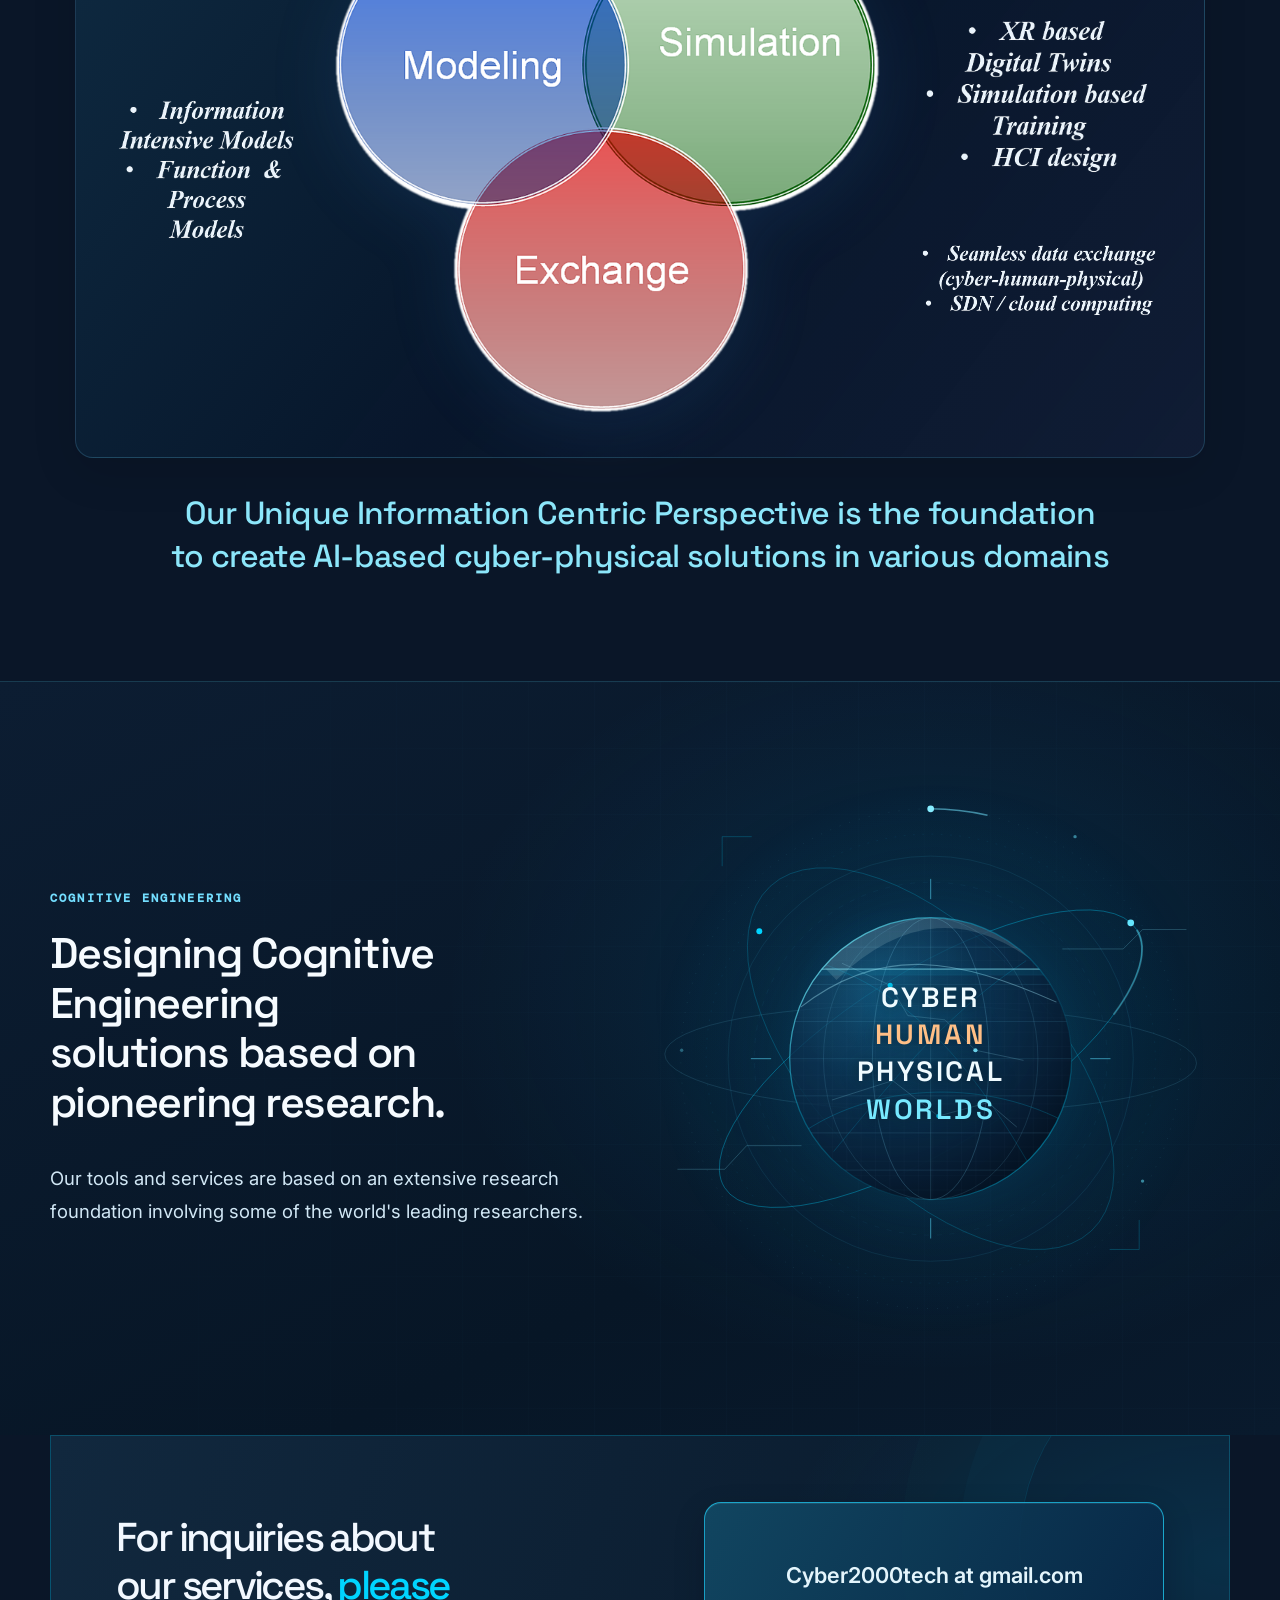
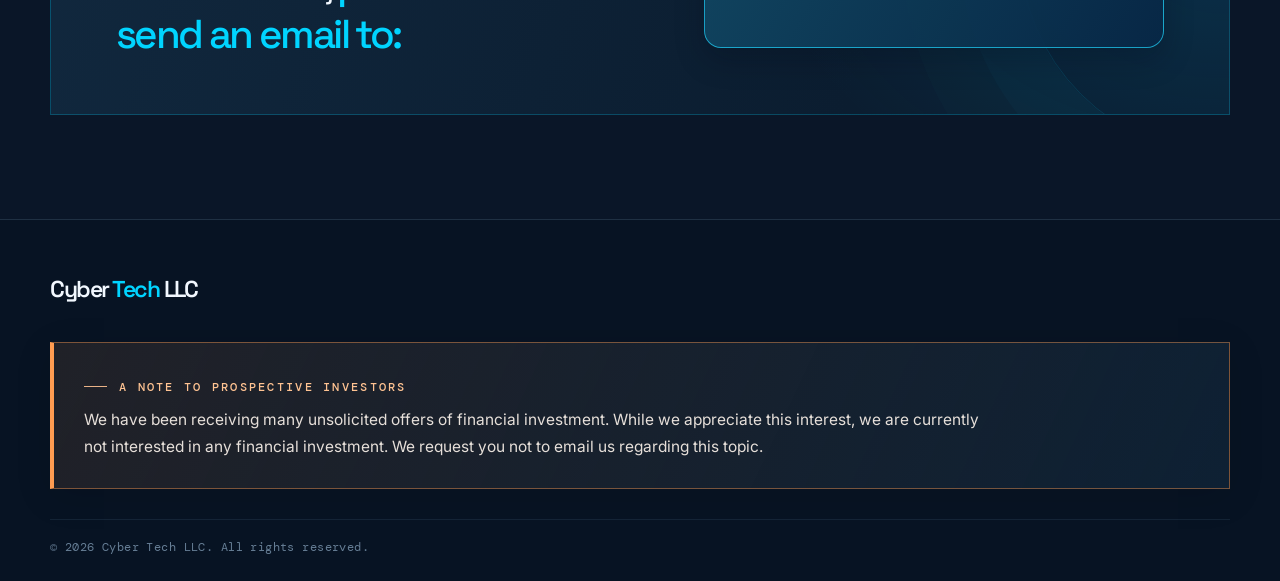
==== commit 16bda9fe: "Add files via upload" ====
--- a/index.html
+++ b/index.html
@@ -42,7 +42,7 @@
 </div>
 </section>
 <section aria-labelledby="mission-services-title" class="cecil-content-section" id="mission-services">
-<div class="container cecil-content-inner"><h2 id="mission-services-title">MISSION AND SERVICES</h2><p class="mission-feature-line">Ready to harness the power of <span>AI and related cognitive technologies?</span></p><div class="mission-copy"><p>The information-centric and Artificial Intelligence (AI)-based revolution is well underway globally. Cyber Tech is a global leader who can transform your organization’s ability to perform your engineering, manufacturing and medical services by developing specific cognitive and intelligent technology-based solutions.</p><p>In the next few years, organizations who have not adopted these information-centric approaches and technologies will lose their competitiveness and will have difficulty surviving as a business.</p><p>This is where we can help. We can help transform your enterprise by analyzing its current needs and strengths, and develop a robust plan to increase its competitiveness through adoption of next-generation approaches and technologies. We refer to this as the <strong>Cognitive Advantage</strong>.</p><p>Specifically, we can develop customized tools which harness the power of AI, Extended Reality (XR) technologies (Virtual Reality (VR), Augmented Reality (AR), and Mixed Reality (MR)), Internet of Things (IoT), among others.</p><p>We are experts in creating cognitively enhanced cyber tools which support the accomplishment of a diverse array of engineering and medical services.</p><p>We specialize in manufacturing automation, robotics assembly, healthcare / medicine and space systems.</p><p>What makes us unique is our ability not simply to create a stand-alone solution for a specific process but to design and build a complex framework at the process or enterprise level, which establishes a strong and unique foundation that allows your organization to expand its capabilities in a structured manner.</p><p>When we build our solutions for your enterprise, we also incorporate and integrate unique <strong><span class="cecil-blue-text">human-centered</span> capabilities</strong> that allow your team members to function at their highest capabilities.</p><p>Our software tools and frameworks are designed to ensure they are user-friendly and can help your team accomplish their engineering and medical activities in an effective and user-friendly manner.</p><p>Our own research in designing such user-friendly systems and user interfaces is based on <strong class="cecil-blue-text">Human-Computer Interaction (HCI)</strong> principles, which guarantee a level of user-friendliness and effectiveness that reduces the effort your employees need to accomplish specific tasks (referred to as cognitive load).</p><p>Our next-generation tools and consulting services are unique and provide a unique collection of benefits including:</p><ul class="mission-benefit-list"><li>reduction in associated engineering costs and lead time through use of digital twins aimed at identifying infeasible ideas, eliminating bottleneck processes and increasing your ability to rapidly perform ‘what if’ analysis to identify the best process alternatives</li><li>faster identification of problems in manufacturing or engineering your product (you can achieve this before physically performing a task or physically building a system)</li><li>improved knowledge and skills of users for procedures or methods in various domains (our digital twins for surgery or manufacturing, among others, can help train users, doctors and engineers)</li><li>providing process and user feedback using advanced HCI-oriented criteria which improves overall user experience at a reduced cognitive load</li><li>substantial cost reduction in the development of a new process be it in engineering, manufacturing or medical surgery</li></ul><p>Our engineering team is composed of pioneers and global leaders in creating XR-based digital twins for various domains and building advanced simulators for cyber-human-physical interactions for three major domains.</p><ul class="mission-domain-list"><li>smart and cognitive manufacturing</li><li>Smart health and medicine (surgery, medical robotics)</li><li>space systems</li></ul><p>Our team has experience creating such advanced tools and environments for manufacturing, surgical training and near- and deep-space missions. Our competitors lack the structured foundation and unique process our experts have developed to design, build and validate such information-centric tools. An overview of some of these tools is provided for manufacturing, healthcare and space systems. However, our services and tools extend beyond these domains, from creating simulators to test the functioning of automated car and transport systems to creating information-rich enterprise models which are needed to fully understand the complex relationships in any engineering, medical or service domain.</p></div><figure aria-labelledby="concept-caption" class="concept-figure">
+<div class="container cecil-content-inner"><h2 id="mission-services-title">MISSION AND SERVICES</h2><p class="mission-specialization-lead">We specialize in manufacturing automation, robotics assembly, healthcare / medicine and space systems.</p><p class="mission-feature-line">Ready to harness the power of <span>AI and related cognitive technologies?</span></p><div class="mission-copy"><p>The information-centric and Artificial Intelligence (AI)-based revolution is well underway globally. Cyber Tech is a global leader who can transform your organization’s ability to perform engineering, manufacturing and medical functions by adopting cognitively enhanced and intelligent solutions.</p><p><strong class="cecil-blue-text">We serve customers in several domains: manufacturing, robotics, healthcare / medicine and space systems.</strong> We can develop software solutions for your process applications as well as create more advanced cyber-physical tools taking into consideration human-in-the-loop attributes. The latter can be viewed as cyber-human-physical tools, which support human interactions involving cyber-physical environments in various domains.</p><p>With the AI, XR and Smart Robotics revolution well underway, organizations need to adopt such next-generation approaches and technologies to remain competitive. This is where Cyber Tech comes in. We are experts in creating cognitively enhanced tools which support the accomplishment of a diverse array of engineering and medical services.</p><p>We can transform your enterprise by analyzing your current needs and developing a specific solution for a given manufacturing or healthcare context; or we can go further, by developing an enterprise-level plan to transform your organization to function in a more cognitive and intelligent manner. This can be achieved through the introduction of a process which relies on sensing, perception, reasoning and learning. This is the <strong>Cognitive Advantage™</strong>, which harnesses the power of AI, Extended Reality and Human-Centered Computing to transform your organization.</p><p>Specifically, we can develop customized tools which harness the power of AI, Extended Reality (XR) technologies, Internet of Things (IoT), among others. XR encompasses three mediums: Virtual Reality (VR), Augmented Reality (AR), and Mixed Reality (MR).</p><p>What makes us unique is our ability not simply to create a stand-alone solution for a specific process but to design and build a complex framework at the process or enterprise level, which establishes a strong and unique foundation that allows your organization to expand its capabilities in a structured manner.</p><p>When we build our solutions for your enterprise, we also incorporate and integrate unique <strong><span class="cecil-blue-text">human-centered</span> capabilities</strong> that allow your team members to function at their highest capabilities.</p><p>Our software tools and frameworks are designed to ensure they are user-friendly and can help your team accomplish their engineering and medical activities in an effective and user-friendly manner.</p><p>Based on our own groundbreaking research, we have built advanced cyber-physical tools and systems for robotics and surgery based on innovative <strong class="cecil-blue-text">Human-Computer Interaction (HCI)</strong> principles. This enhances the level of user-friendliness while reducing the mental effort (or cognitive load) on our customers when using our products and tools.</p><p>Our next-generation tools and consulting services provide a unique collection of benefits including:</p><ul class="mission-benefit-list"><li>reduction in associated engineering costs and lead time through use of digital twins aimed at identifying infeasible ideas, eliminating bottleneck processes and increasing your ability to rapidly perform ‘what if’ analysis to identify the best process alternatives</li><li>faster identification of problems in manufacturing or engineering your product (you can achieve this before physically performing a task or physically building a system)</li><li>improved knowledge and skills of users for procedures or methods in various domains (our digital twins for surgery or manufacturing, among others, can help train users, doctors and engineers)</li><li>providing process and user feedback using advanced HCI-oriented criteria which improves overall user experience at a reduced cognitive load</li><li>substantial cost reduction in the development of a new process be it in engineering, manufacturing or medical surgery</li></ul><p>Our engineering team is composed of pioneers and global leaders in creating XR-based digital twins for various domains and building advanced simulators for cyber-human-physical interactions for three major domains.</p><ul class="mission-domain-list"><li>smart and cognitive manufacturing</li><li>Smart health and medicine (surgery, medical robotics)</li><li>space systems</li></ul><p>Our team has experience creating such advanced tools and environments for manufacturing, surgical training and near- and deep-space missions. Our competitors lack the structured foundation and unique process our experts have developed to design, build and validate such information-centric tools. An overview of some of these tools is provided for manufacturing, healthcare and space systems. However, our services and tools extend beyond these domains, from creating simulators to test the functioning of automated car and transport systems to creating information-rich enterprise models which are needed to fully understand the complex relationships in any engineering, medical or service domain.</p></div><figure aria-labelledby="concept-caption" class="concept-figure">
 <div aria-label="Modeling, Simulation, and Exchange illustrated with associated methods" class="concept-panel" role="group">
 <img alt="Information Intensive Models; Function and Process Models" class="concept-text concept-text--models" decoding="async" height="239" loading="lazy" src="assets/cecil-venn/models.png" width="283"/>
 <img alt="Three overlapping circles labeled Modeling, Simulation, and Exchange" class="concept-circles" decoding="async" height="786" loading="lazy" src="assets/cecil-venn/modeling-simulation-exchange.png" width="863"/>
--- a/assets/cecil-v34-contact.css
+++ b/assets/cecil-v34-contact.css
@@ -1,4 +1,4 @@
-/* Contact: display plain email text with an accessible copy button; no email-app launch. */
+/* Contact: plain, obfuscated email address with no clickable email link or contact form. */
 .contact-panel--reliable {
   gap: clamp(28px, 4vw, 70px);
   align-items: center;
@@ -8,16 +8,21 @@
   min-width: 0;
 }
 .contact-panel--reliable .contact-action--options {
-  flex: 0 1 390px;
-  width: min(100%, 390px);
+  box-sizing: border-box;
+  display: flex;
+  align-items: center;
+  justify-content: center;
+  flex: 0 1 460px;
+  width: min(100%, 460px);
   min-width: 0;
+  min-height: 146px;
   margin: 0;
-  padding: clamp(19px, 2.5vw, 27px);
-  text-align: left;
-  border: 1px solid rgba(112, 217, 245, .27);
-  border-radius: 15px;
-  background: linear-gradient(135deg, rgba(18, 61, 82, .8), rgba(5, 23, 45, .67));
-  box-shadow: 0 10px 28px rgba(0, 8, 23, .24);
+  padding: clamp(22px, 3vw, 34px);
+  text-align: center;
+  border: 1px solid rgba(31, 205, 246, .72);
+  border-radius: 17px;
+  background: linear-gradient(120deg, rgba(18, 73, 100, .92), rgba(8, 39, 70, .92));
+  box-shadow: 0 12px 30px rgba(0, 8, 23, .22), inset 0 1px 0 rgba(181, 241, 255, .10);
 }
 .contact-action--options .contact-address--featured {
   margin: 0 0 16px;
@@ -94,5 +99,21 @@
   line-height: 1.5;
   overflow-wrap: anywhere;
   color: #e4f5fc;
+  width: 100%;
+  text-align: center;
   user-select: text;
 }
+
+/* V45: keep the obfuscated email centered and the panel balanced on narrow screens. */
+@media (max-width: 920px) {
+  .contact-panel--reliable .contact-action--options {
+    min-height: 125px;
+    width: min(100%, 500px);
+  }
+}
+@media (max-width: 540px) {
+  .contact-panel--reliable .contact-action--options {
+    min-height: 112px;
+    padding: 20px 14px;
+  }
+}
--- a/assets/cecil-v42-research-orbit.css
+++ b/assets/cecil-v42-research-orbit.css
@@ -104,3 +104,24 @@
 
 /* Cecil V43: accessible blue emphasis on the two specified Mission phrases. */
 .mission-copy .cecil-blue-text { color: #6EAFFF; }
+
+/* V46 — V4 Mission editorial emphasis. Keeps Cecil's existing site typography. */
+.cecil-content-section .mission-specialization-lead {
+  margin: 14px 0 24px;
+  max-width: 990px;
+  font-family: var(--font-display, sans-serif);
+  font-size: clamp(19px, 2vw, 23px);
+  font-weight: 600;
+  line-height: 1.55;
+  color: #cee7f7;
+}
+.cecil-content-inner .mission-copy .cecil-blue-text {
+  color: #6EAFFF;
+}
+@media (max-width: 640px) {
+  .cecil-content-section .mission-specialization-lead {
+    font-size: 18px;
+    line-height: 1.55;
+    margin: 10px 0 23px;
+  }
+}
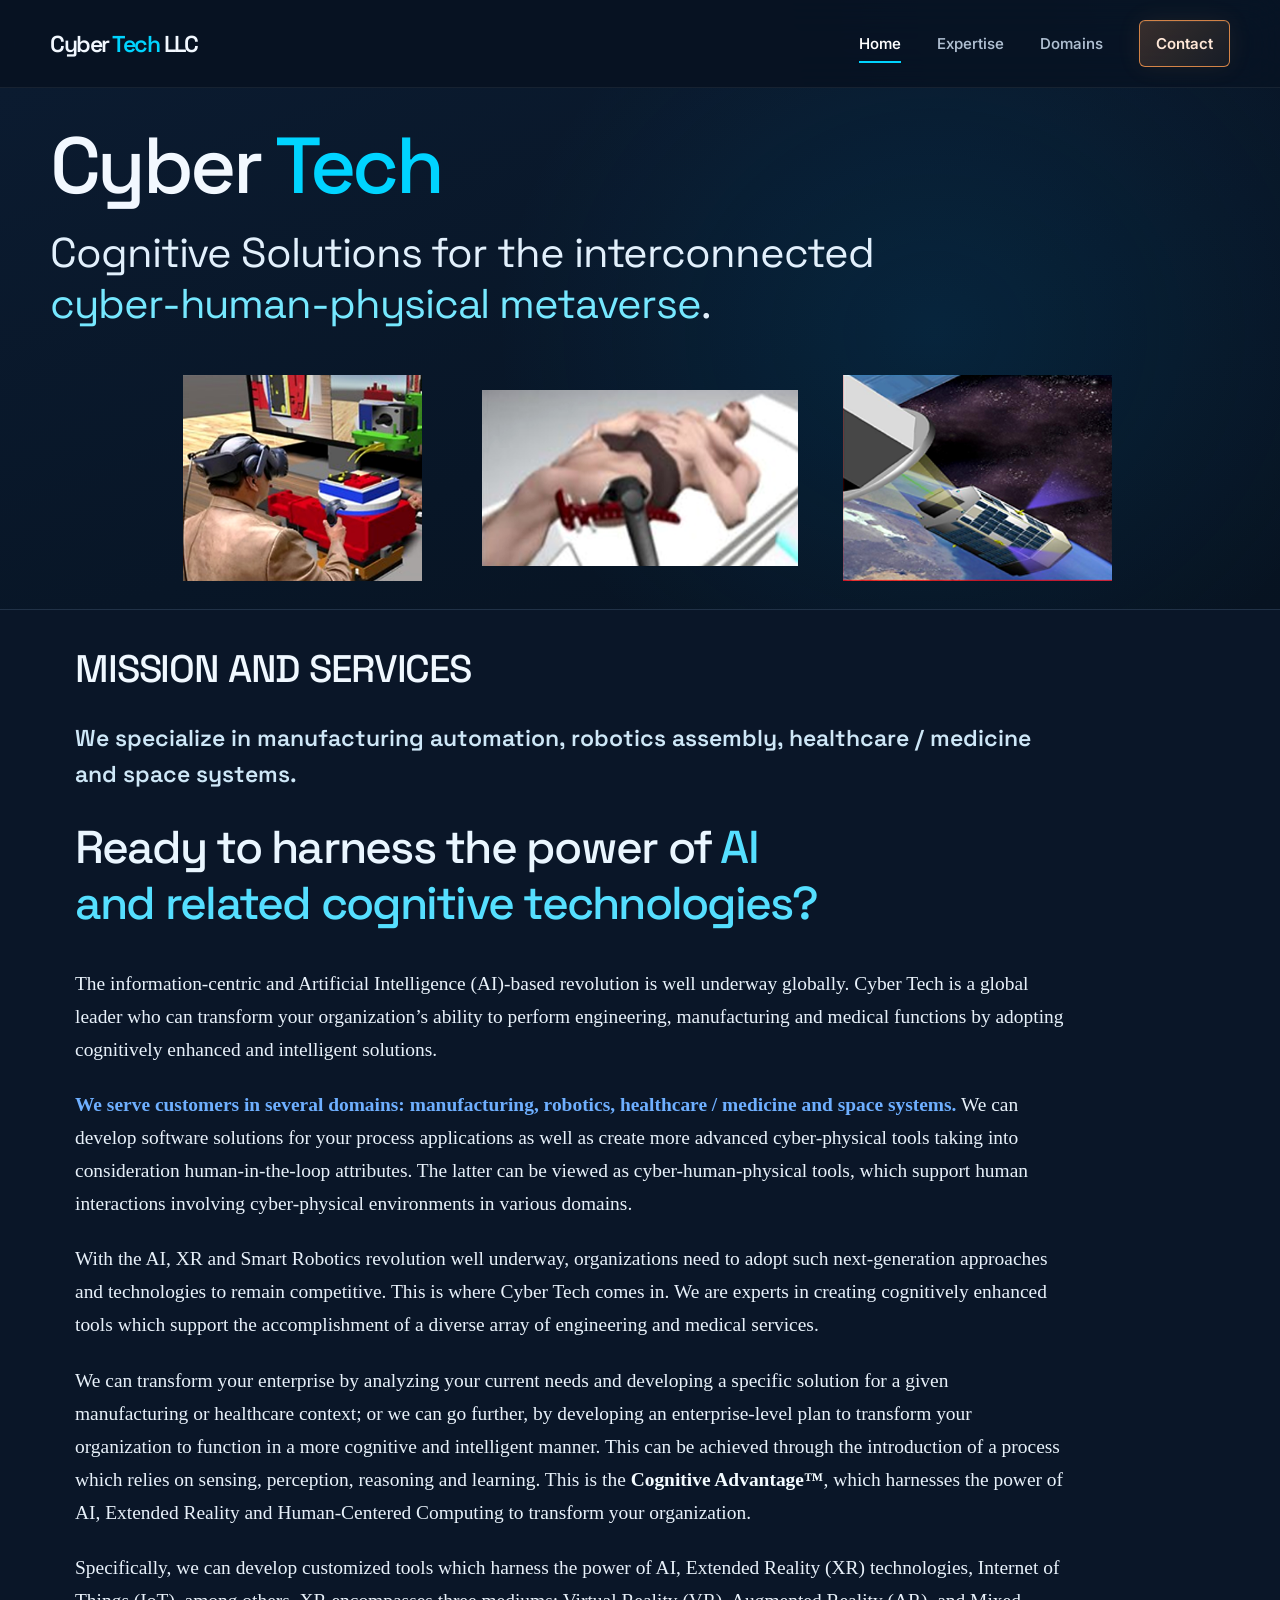
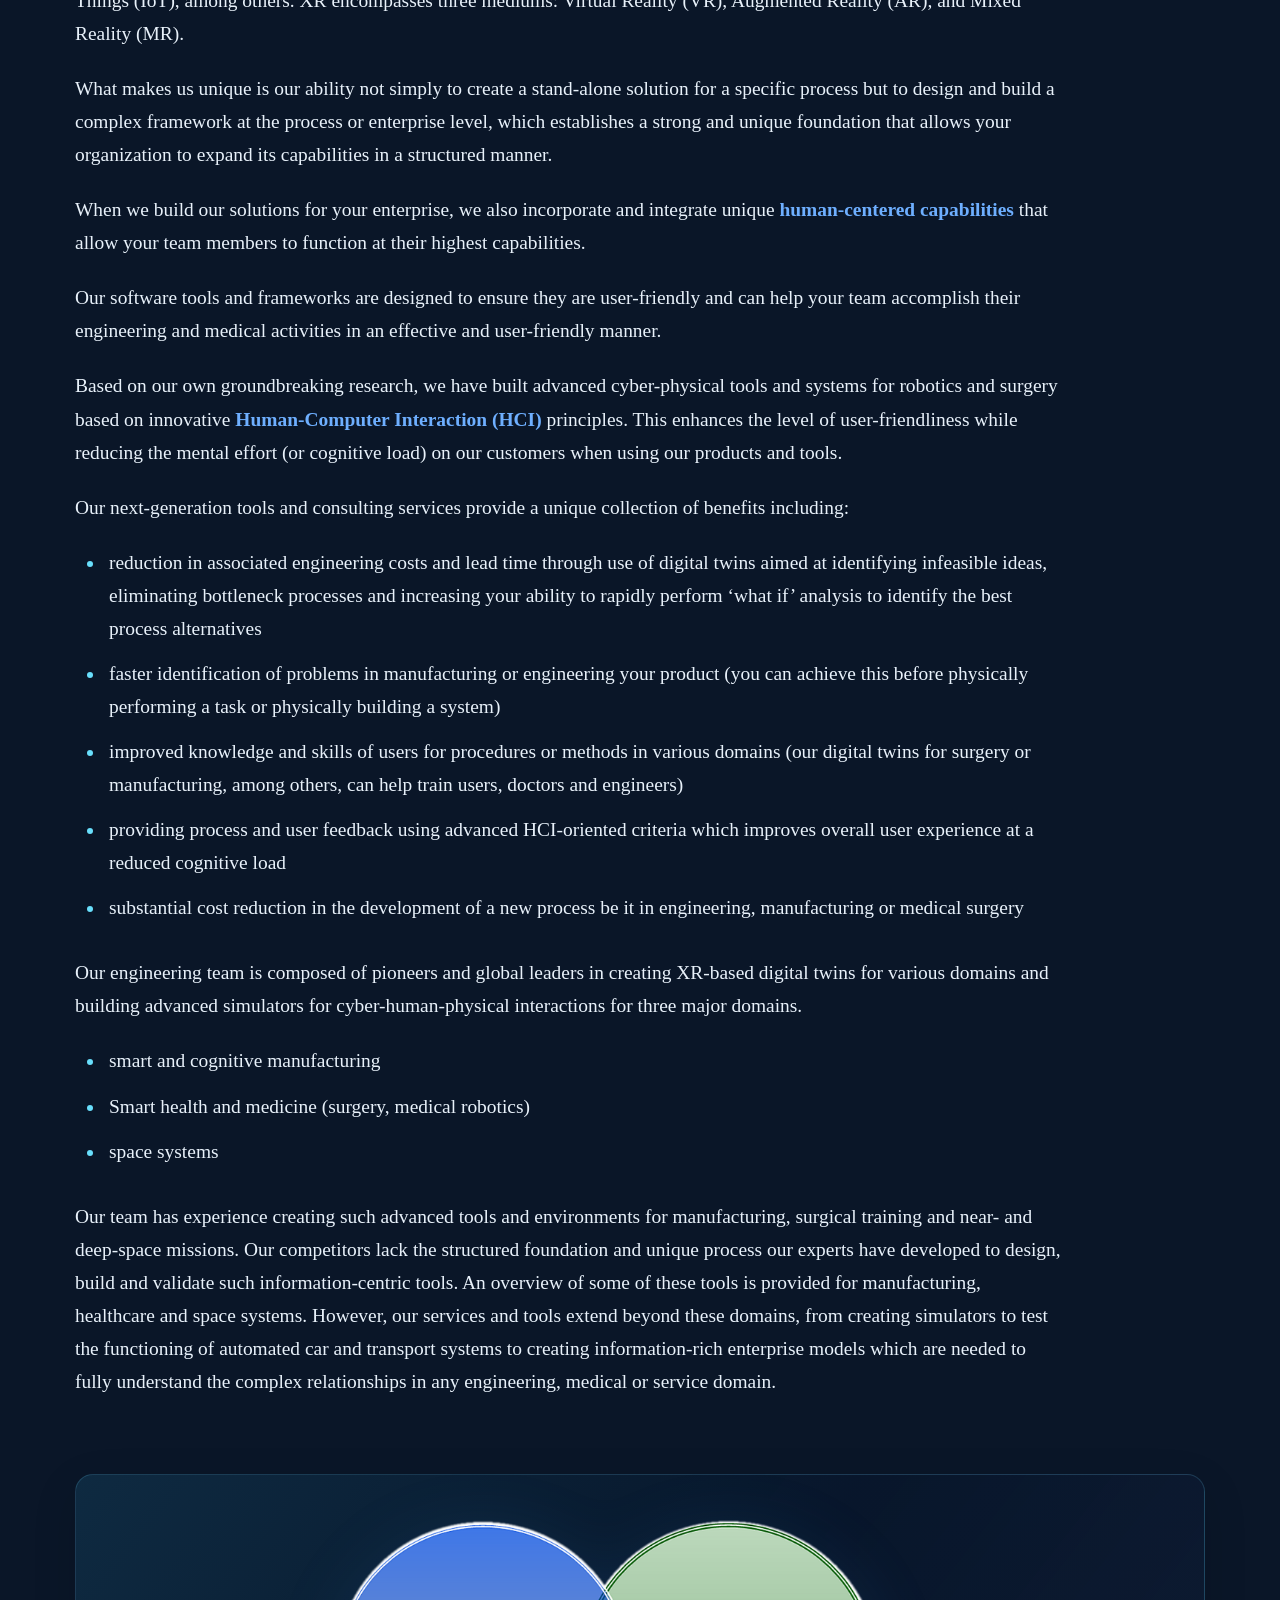
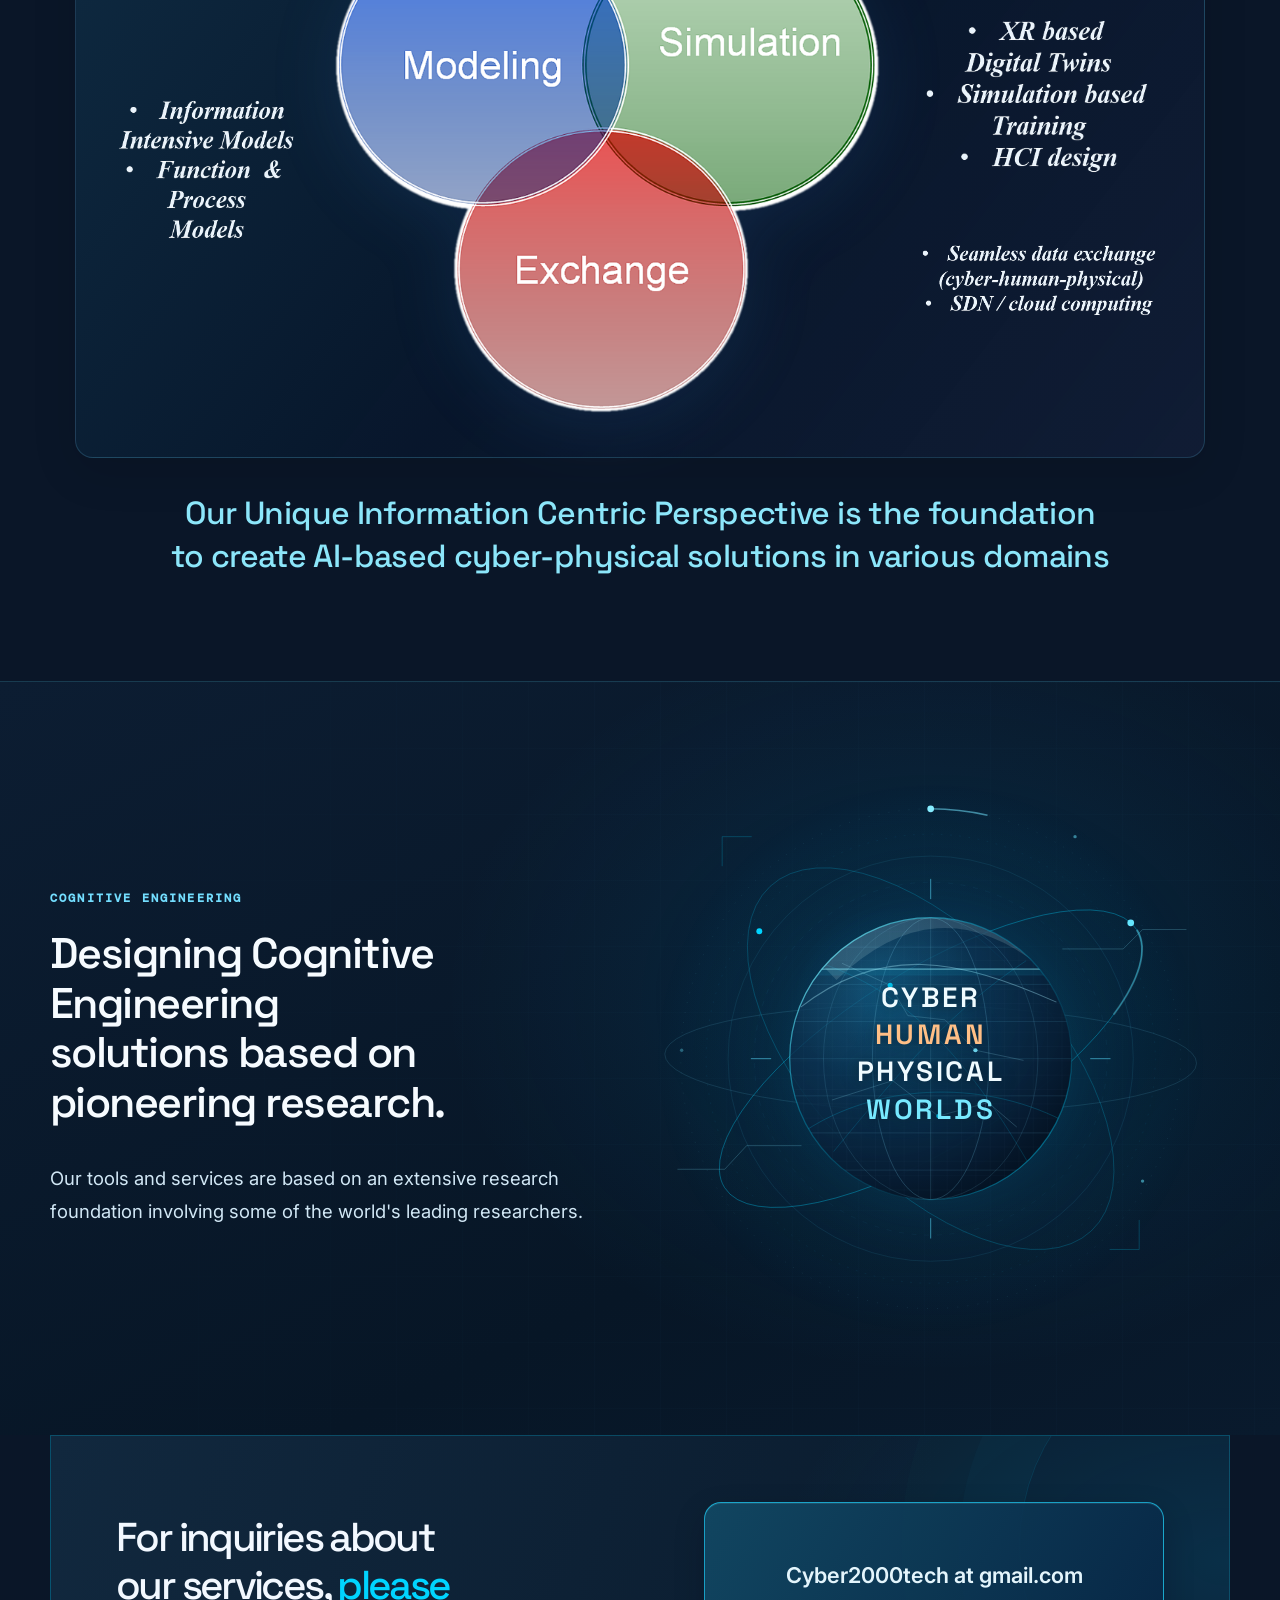
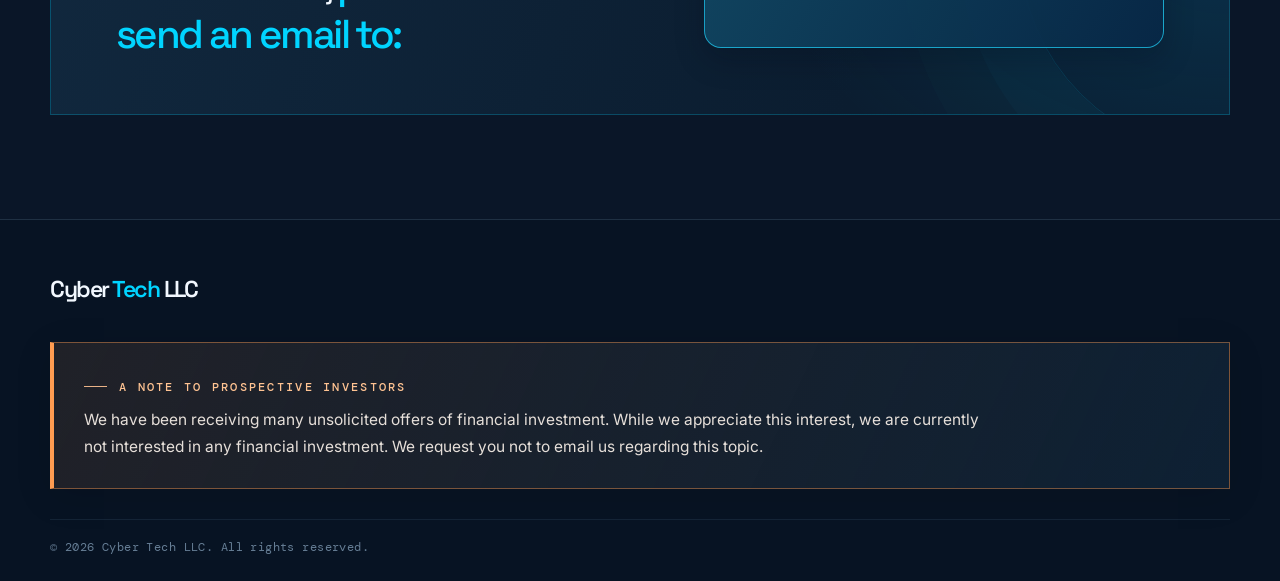
==== commit 79ff55bf: "Add files via upload" ====
--- a/index.html
+++ b/index.html
@@ -42,7 +42,7 @@
 </div>
 </section>
 <section aria-labelledby="mission-services-title" class="cecil-content-section" id="mission-services">
-<div class="container cecil-content-inner"><h2 id="mission-services-title">MISSION AND SERVICES</h2><p class="mission-specialization-lead">We specialize in manufacturing automation, robotics assembly, healthcare / medicine and space systems.</p><p class="mission-feature-line">Ready to harness the power of <span>AI and related cognitive technologies?</span></p><div class="mission-copy"><p>The information-centric and Artificial Intelligence (AI)-based revolution is well underway globally. Cyber Tech is a global leader who can transform your organization’s ability to perform engineering, manufacturing and medical functions by adopting cognitively enhanced and intelligent solutions.</p><p><strong class="cecil-blue-text">We serve customers in several domains: manufacturing, robotics, healthcare / medicine and space systems.</strong> We can develop software solutions for your process applications as well as create more advanced cyber-physical tools taking into consideration human-in-the-loop attributes. The latter can be viewed as cyber-human-physical tools, which support human interactions involving cyber-physical environments in various domains.</p><p>With the AI, XR and Smart Robotics revolution well underway, organizations need to adopt such next-generation approaches and technologies to remain competitive. This is where Cyber Tech comes in. We are experts in creating cognitively enhanced tools which support the accomplishment of a diverse array of engineering and medical services.</p><p>We can transform your enterprise by analyzing your current needs and developing a specific solution for a given manufacturing or healthcare context; or we can go further, by developing an enterprise-level plan to transform your organization to function in a more cognitive and intelligent manner. This can be achieved through the introduction of a process which relies on sensing, perception, reasoning and learning. This is the <strong>Cognitive Advantage™</strong>, which harnesses the power of AI, Extended Reality and Human-Centered Computing to transform your organization.</p><p>Specifically, we can develop customized tools which harness the power of AI, Extended Reality (XR) technologies, Internet of Things (IoT), among others. XR encompasses three mediums: Virtual Reality (VR), Augmented Reality (AR), and Mixed Reality (MR).</p><p>What makes us unique is our ability not simply to create a stand-alone solution for a specific process but to design and build a complex framework at the process or enterprise level, which establishes a strong and unique foundation that allows your organization to expand its capabilities in a structured manner.</p><p>When we build our solutions for your enterprise, we also incorporate and integrate unique <strong><span class="cecil-blue-text">human-centered</span> capabilities</strong> that allow your team members to function at their highest capabilities.</p><p>Our software tools and frameworks are designed to ensure they are user-friendly and can help your team accomplish their engineering and medical activities in an effective and user-friendly manner.</p><p>Based on our own groundbreaking research, we have built advanced cyber-physical tools and systems for robotics and surgery based on innovative <strong class="cecil-blue-text">Human-Computer Interaction (HCI)</strong> principles. This enhances the level of user-friendliness while reducing the mental effort (or cognitive load) on our customers when using our products and tools.</p><p>Our next-generation tools and consulting services provide a unique collection of benefits including:</p><ul class="mission-benefit-list"><li>reduction in associated engineering costs and lead time through use of digital twins aimed at identifying infeasible ideas, eliminating bottleneck processes and increasing your ability to rapidly perform ‘what if’ analysis to identify the best process alternatives</li><li>faster identification of problems in manufacturing or engineering your product (you can achieve this before physically performing a task or physically building a system)</li><li>improved knowledge and skills of users for procedures or methods in various domains (our digital twins for surgery or manufacturing, among others, can help train users, doctors and engineers)</li><li>providing process and user feedback using advanced HCI-oriented criteria which improves overall user experience at a reduced cognitive load</li><li>substantial cost reduction in the development of a new process be it in engineering, manufacturing or medical surgery</li></ul><p>Our engineering team is composed of pioneers and global leaders in creating XR-based digital twins for various domains and building advanced simulators for cyber-human-physical interactions for three major domains.</p><ul class="mission-domain-list"><li>smart and cognitive manufacturing</li><li>Smart health and medicine (surgery, medical robotics)</li><li>space systems</li></ul><p>Our team has experience creating such advanced tools and environments for manufacturing, surgical training and near- and deep-space missions. Our competitors lack the structured foundation and unique process our experts have developed to design, build and validate such information-centric tools. An overview of some of these tools is provided for manufacturing, healthcare and space systems. However, our services and tools extend beyond these domains, from creating simulators to test the functioning of automated car and transport systems to creating information-rich enterprise models which are needed to fully understand the complex relationships in any engineering, medical or service domain.</p></div><figure aria-labelledby="concept-caption" class="concept-figure">
+<div class="container cecil-content-inner"><h2 id="mission-services-title">MISSION AND SERVICES</h2><p class="mission-specialization-lead">We specialize in manufacturing automation, robotics assembly, healthcare / medicine and space systems.</p><p class="mission-feature-line">Ready to harness the power of <span>AI and related cognitive technologies?</span></p><div class="mission-copy"><p>The information-centric and Artificial Intelligence (AI)-based revolution is well underway globally. Cyber Tech is a global leader who can transform your organization’s ability to perform engineering, manufacturing and medical functions by adopting cognitively enhanced and intelligent solutions.</p><p><strong class="cecil-blue-text">We serve customers in several domains: manufacturing, robotics, healthcare / medicine and space systems.</strong> We can develop software solutions for your process applications as well as create more advanced cyber-physical tools taking into consideration human-in-the-loop attributes. The latter can be viewed as cyber-human-physical tools, which support human interactions involving cyber-physical environments in various domains.</p><p>With the AI, XR and Smart Robotics revolution well underway, organizations need to adopt such next-generation approaches and technologies to remain competitive. This is where Cyber Tech comes in. We are experts in creating cognitively enhanced tools which support the accomplishment of a diverse array of engineering and medical services.</p><p>We can transform your enterprise by analyzing your current needs and developing a specific solution for a given manufacturing or healthcare context; or we can go further, by developing an enterprise-level plan to transform your organization to function in a more cognitive and intelligent manner. This can be achieved through the introduction of a process which relies on sensing, perception, reasoning and learning. This is the <strong>Cognitive Advantage™</strong>, which harnesses the power of AI, Extended Reality and Human-Centered Computing to transform your organization.</p><p>Specifically, we can develop customized tools which harness the power of AI, Extended Reality (XR) technologies, Internet of Things (IoT), among others. XR encompasses three mediums: Virtual Reality (VR), Augmented Reality (AR), and Mixed Reality (MR).</p><p>What makes us unique is our ability not simply to create a stand-alone solution for a specific process but to design and build a complex framework at the process or enterprise level, which establishes a strong and unique foundation that allows your organization to expand its capabilities in a structured manner.</p><p>When we build our solutions for your enterprise, we also incorporate and integrate unique <strong><span class="cecil-blue-text">human-centered capabilities</span></strong> that allow your team members to function at their highest capabilities.</p><p>Our software tools and frameworks are designed to ensure they are user-friendly and can help your team accomplish their engineering and medical activities in an effective and user-friendly manner.</p><p>Based on our own groundbreaking research, we have built advanced cyber-physical tools and systems for robotics and surgery based on innovative <strong class="cecil-blue-text">Human-Computer Interaction (HCI)</strong> principles. This enhances the level of user-friendliness while reducing the mental effort (or cognitive load) on our customers when using our products and tools.</p><p>Our next-generation tools and consulting services provide a unique collection of benefits including:</p><ul class="mission-benefit-list"><li>reduction in associated engineering costs and lead time through use of digital twins aimed at identifying infeasible ideas, eliminating bottleneck processes and increasing your ability to rapidly perform ‘what if’ analysis to identify the best process alternatives</li><li>faster identification of problems in manufacturing or engineering your product (you can achieve this before physically performing a task or physically building a system)</li><li>improved knowledge and skills of users for procedures or methods in various domains (our digital twins for surgery or manufacturing, among others, can help train users, doctors and engineers)</li><li>providing process and user feedback using advanced HCI-oriented criteria which improves overall user experience at a reduced cognitive load</li><li>substantial cost reduction in the development of a new process be it in engineering, manufacturing or medical surgery</li></ul><p>Our engineering team is composed of pioneers and global leaders in creating XR-based digital twins for various domains and building advanced simulators for cyber-human-physical interactions for three major domains.</p><ul class="mission-domain-list"><li>smart and cognitive manufacturing</li><li>Smart health and medicine (surgery, medical robotics)</li><li>space systems</li></ul><p>Our team has experience creating such advanced tools and environments for manufacturing, surgical training and near- and deep-space missions. Our competitors lack the structured foundation and unique process our experts have developed to design, build and validate such information-centric tools. An overview of some of these tools is provided for manufacturing, healthcare and space systems. However, our services and tools extend beyond these domains, from creating simulators to test the functioning of automated car and transport systems to creating information-rich enterprise models which are needed to fully understand the complex relationships in any engineering, medical or service domain.</p></div><figure aria-labelledby="concept-caption" class="concept-figure">
 <div aria-label="Modeling, Simulation, and Exchange illustrated with associated methods" class="concept-panel" role="group">
 <img alt="Information Intensive Models; Function and Process Models" class="concept-text concept-text--models" decoding="async" height="239" loading="lazy" src="assets/cecil-venn/models.png" width="283"/>
 <img alt="Three overlapping circles labeled Modeling, Simulation, and Exchange" class="concept-circles" decoding="async" height="786" loading="lazy" src="assets/cecil-venn/modeling-simulation-exchange.png" width="863"/>
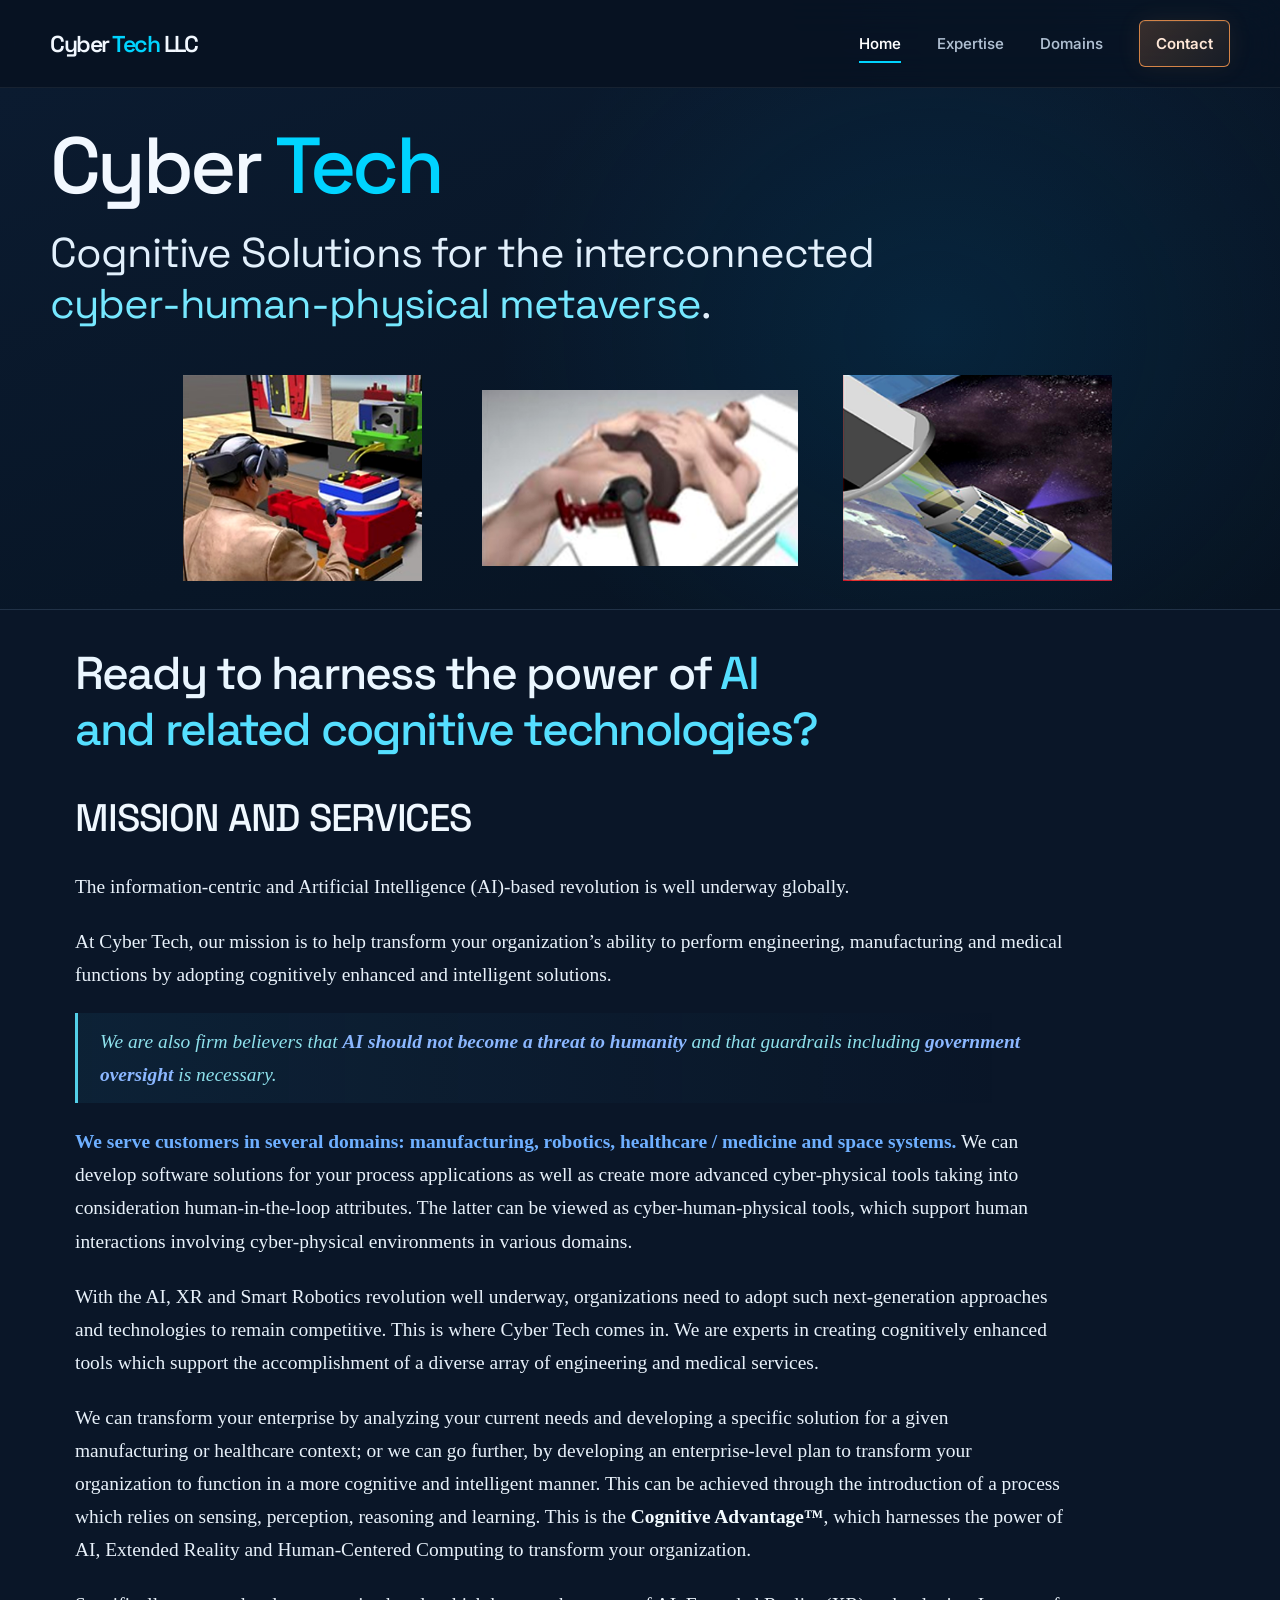
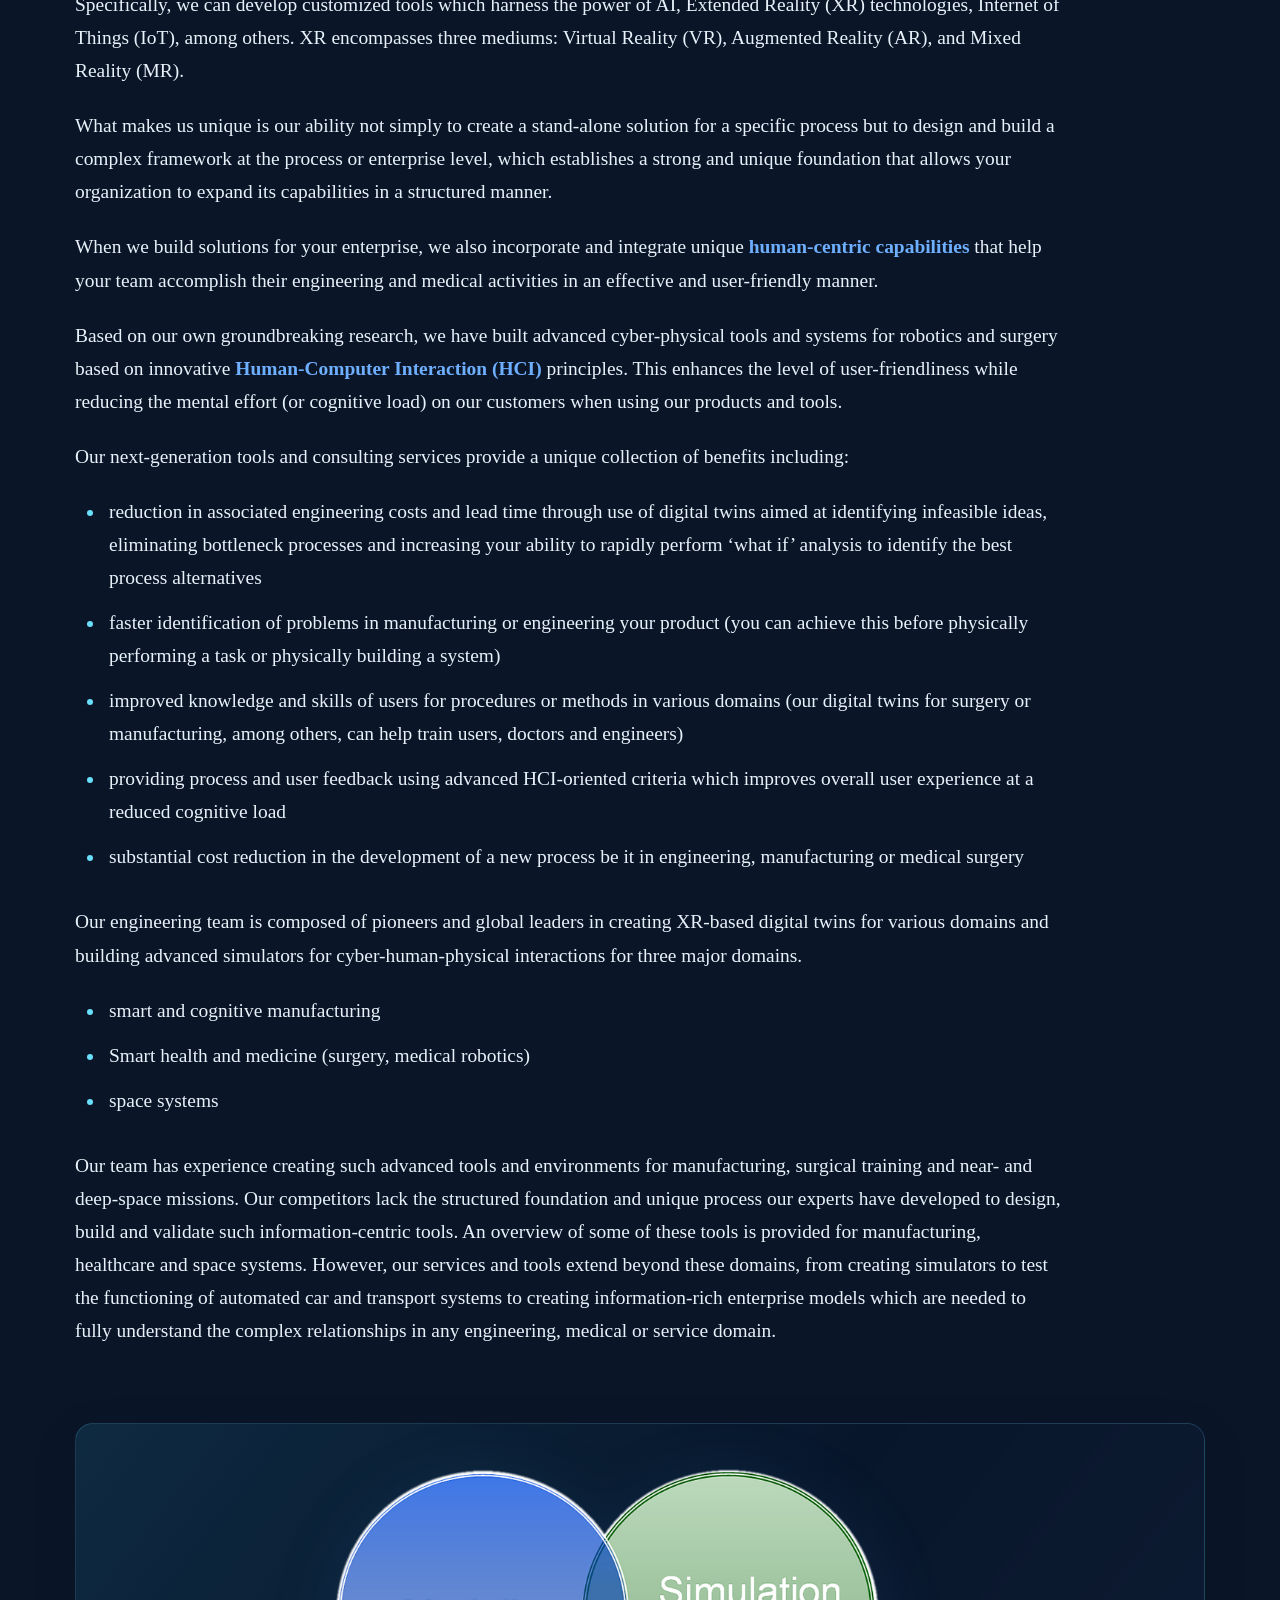
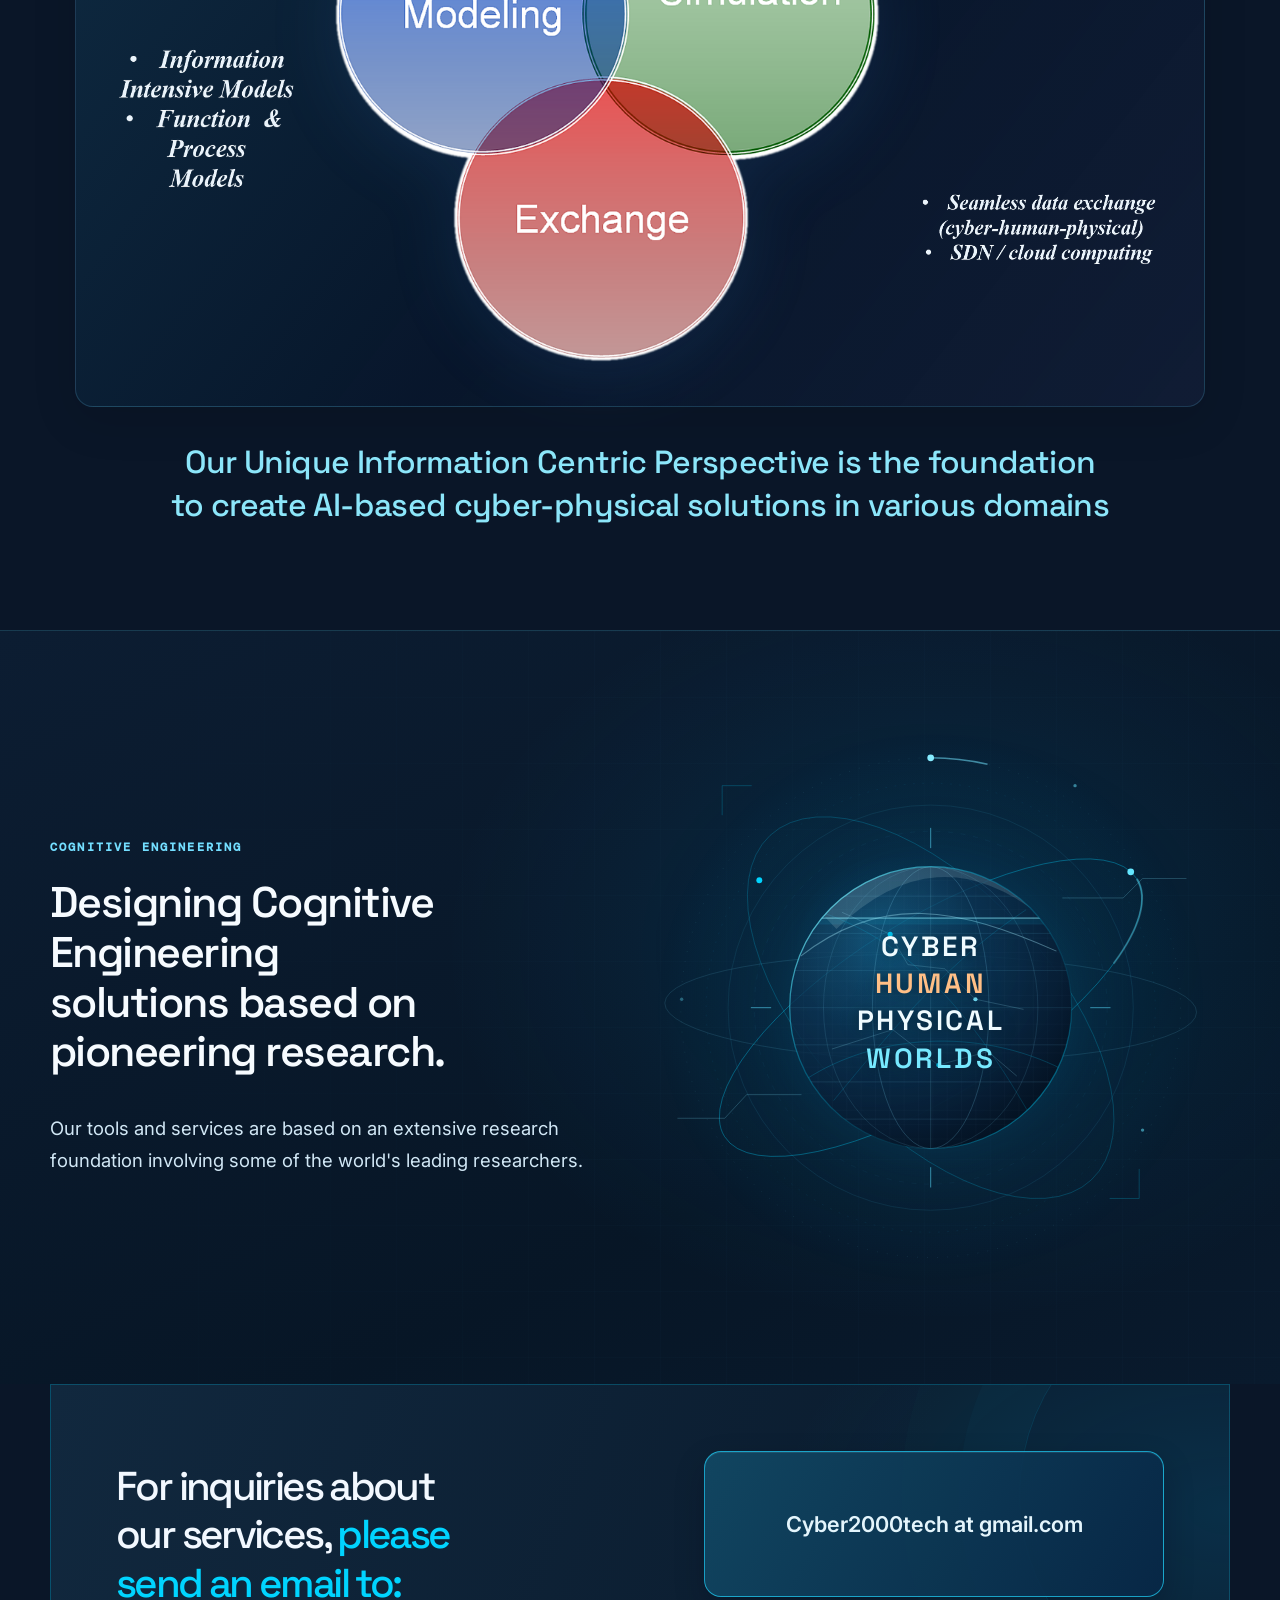
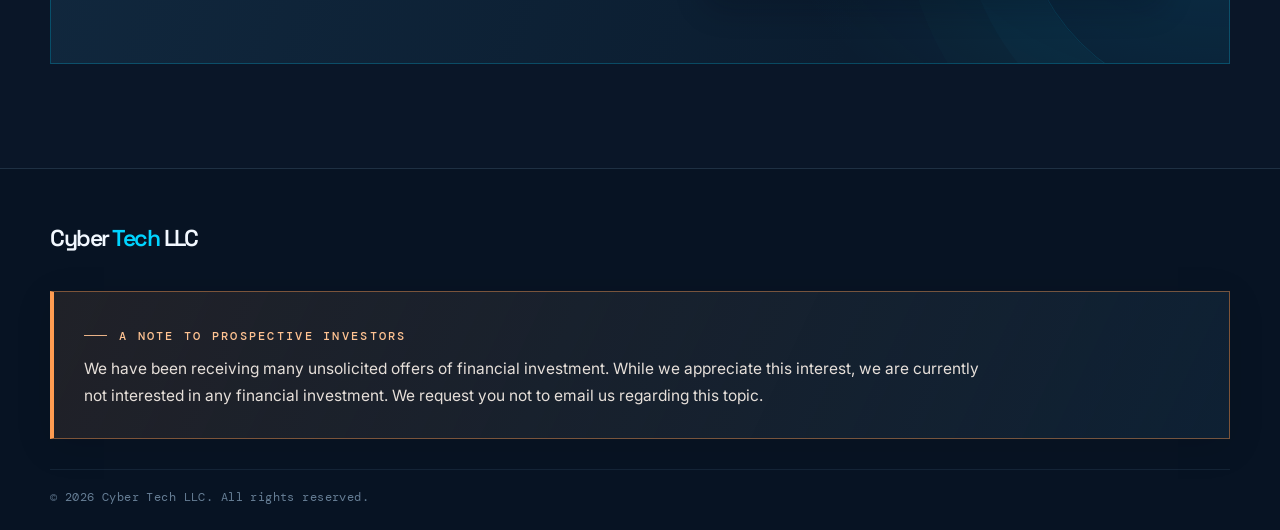
==== commit 3e75215b: "Add files via upload" ====
--- a/index.html
+++ b/index.html
@@ -42,7 +42,7 @@
 </div>
 </section>
 <section aria-labelledby="mission-services-title" class="cecil-content-section" id="mission-services">
-<div class="container cecil-content-inner"><h2 id="mission-services-title">MISSION AND SERVICES</h2><p class="mission-specialization-lead">We specialize in manufacturing automation, robotics assembly, healthcare / medicine and space systems.</p><p class="mission-feature-line">Ready to harness the power of <span>AI and related cognitive technologies?</span></p><div class="mission-copy"><p>The information-centric and Artificial Intelligence (AI)-based revolution is well underway globally. Cyber Tech is a global leader who can transform your organization’s ability to perform engineering, manufacturing and medical functions by adopting cognitively enhanced and intelligent solutions.</p><p><strong class="cecil-blue-text">We serve customers in several domains: manufacturing, robotics, healthcare / medicine and space systems.</strong> We can develop software solutions for your process applications as well as create more advanced cyber-physical tools taking into consideration human-in-the-loop attributes. The latter can be viewed as cyber-human-physical tools, which support human interactions involving cyber-physical environments in various domains.</p><p>With the AI, XR and Smart Robotics revolution well underway, organizations need to adopt such next-generation approaches and technologies to remain competitive. This is where Cyber Tech comes in. We are experts in creating cognitively enhanced tools which support the accomplishment of a diverse array of engineering and medical services.</p><p>We can transform your enterprise by analyzing your current needs and developing a specific solution for a given manufacturing or healthcare context; or we can go further, by developing an enterprise-level plan to transform your organization to function in a more cognitive and intelligent manner. This can be achieved through the introduction of a process which relies on sensing, perception, reasoning and learning. This is the <strong>Cognitive Advantage™</strong>, which harnesses the power of AI, Extended Reality and Human-Centered Computing to transform your organization.</p><p>Specifically, we can develop customized tools which harness the power of AI, Extended Reality (XR) technologies, Internet of Things (IoT), among others. XR encompasses three mediums: Virtual Reality (VR), Augmented Reality (AR), and Mixed Reality (MR).</p><p>What makes us unique is our ability not simply to create a stand-alone solution for a specific process but to design and build a complex framework at the process or enterprise level, which establishes a strong and unique foundation that allows your organization to expand its capabilities in a structured manner.</p><p>When we build our solutions for your enterprise, we also incorporate and integrate unique <strong><span class="cecil-blue-text">human-centered capabilities</span></strong> that allow your team members to function at their highest capabilities.</p><p>Our software tools and frameworks are designed to ensure they are user-friendly and can help your team accomplish their engineering and medical activities in an effective and user-friendly manner.</p><p>Based on our own groundbreaking research, we have built advanced cyber-physical tools and systems for robotics and surgery based on innovative <strong class="cecil-blue-text">Human-Computer Interaction (HCI)</strong> principles. This enhances the level of user-friendliness while reducing the mental effort (or cognitive load) on our customers when using our products and tools.</p><p>Our next-generation tools and consulting services provide a unique collection of benefits including:</p><ul class="mission-benefit-list"><li>reduction in associated engineering costs and lead time through use of digital twins aimed at identifying infeasible ideas, eliminating bottleneck processes and increasing your ability to rapidly perform ‘what if’ analysis to identify the best process alternatives</li><li>faster identification of problems in manufacturing or engineering your product (you can achieve this before physically performing a task or physically building a system)</li><li>improved knowledge and skills of users for procedures or methods in various domains (our digital twins for surgery or manufacturing, among others, can help train users, doctors and engineers)</li><li>providing process and user feedback using advanced HCI-oriented criteria which improves overall user experience at a reduced cognitive load</li><li>substantial cost reduction in the development of a new process be it in engineering, manufacturing or medical surgery</li></ul><p>Our engineering team is composed of pioneers and global leaders in creating XR-based digital twins for various domains and building advanced simulators for cyber-human-physical interactions for three major domains.</p><ul class="mission-domain-list"><li>smart and cognitive manufacturing</li><li>Smart health and medicine (surgery, medical robotics)</li><li>space systems</li></ul><p>Our team has experience creating such advanced tools and environments for manufacturing, surgical training and near- and deep-space missions. Our competitors lack the structured foundation and unique process our experts have developed to design, build and validate such information-centric tools. An overview of some of these tools is provided for manufacturing, healthcare and space systems. However, our services and tools extend beyond these domains, from creating simulators to test the functioning of automated car and transport systems to creating information-rich enterprise models which are needed to fully understand the complex relationships in any engineering, medical or service domain.</p></div><figure aria-labelledby="concept-caption" class="concept-figure">
+<div class="container cecil-content-inner"><p class="mission-feature-line mission-feature-line--above-heading">Ready to harness the power of <span>AI and related cognitive technologies?</span></p><h2 id="mission-services-title">MISSION AND SERVICES</h2><div class="mission-copy"><p>The information-centric and Artificial Intelligence (AI)-based revolution is well underway globally.</p><p>At Cyber Tech, our mission is to help transform your organization’s ability to perform engineering, manufacturing and medical functions by adopting cognitively enhanced and intelligent solutions.</p><p class="mission-ai-guardrails"><em>We are also firm believers that <span class="mission-ai-guardrails-accent">AI should not become a threat to humanity</span> and that guardrails including <span class="mission-ai-guardrails-accent">government oversight</span> is necessary.</em></p><p><strong class="cecil-blue-text">We serve customers in several domains: manufacturing, robotics, healthcare / medicine and space systems.</strong> We can develop software solutions for your process applications as well as create more advanced cyber-physical tools taking into consideration human-in-the-loop attributes. The latter can be viewed as cyber-human-physical tools, which support human interactions involving cyber-physical environments in various domains.</p><p>With the AI, XR and Smart Robotics revolution well underway, organizations need to adopt such next-generation approaches and technologies to remain competitive. This is where Cyber Tech comes in. We are experts in creating cognitively enhanced tools which support the accomplishment of a diverse array of engineering and medical services.</p><p>We can transform your enterprise by analyzing your current needs and developing a specific solution for a given manufacturing or healthcare context; or we can go further, by developing an enterprise-level plan to transform your organization to function in a more cognitive and intelligent manner. This can be achieved through the introduction of a process which relies on sensing, perception, reasoning and learning. This is the <strong>Cognitive Advantage™</strong>, which harnesses the power of AI, Extended Reality and Human-Centered Computing to transform your organization.</p><p>Specifically, we can develop customized tools which harness the power of AI, Extended Reality (XR) technologies, Internet of Things (IoT), among others. XR encompasses three mediums: Virtual Reality (VR), Augmented Reality (AR), and Mixed Reality (MR).</p><p>What makes us unique is our ability not simply to create a stand-alone solution for a specific process but to design and build a complex framework at the process or enterprise level, which establishes a strong and unique foundation that allows your organization to expand its capabilities in a structured manner.</p><p>When we build solutions for your enterprise, we also incorporate and integrate unique <strong><span class="cecil-blue-text">human-centric capabilities</span></strong> that help your team accomplish their engineering and medical activities in an effective and user-friendly manner.</p><p>Based on our own groundbreaking research, we have built advanced cyber-physical tools and systems for robotics and surgery based on innovative <strong class="cecil-blue-text">Human-Computer Interaction (HCI)</strong> principles. This enhances the level of user-friendliness while reducing the mental effort (or cognitive load) on our customers when using our products and tools.</p><p>Our next-generation tools and consulting services provide a unique collection of benefits including:</p><ul class="mission-benefit-list"><li>reduction in associated engineering costs and lead time through use of digital twins aimed at identifying infeasible ideas, eliminating bottleneck processes and increasing your ability to rapidly perform ‘what if’ analysis to identify the best process alternatives</li><li>faster identification of problems in manufacturing or engineering your product (you can achieve this before physically performing a task or physically building a system)</li><li>improved knowledge and skills of users for procedures or methods in various domains (our digital twins for surgery or manufacturing, among others, can help train users, doctors and engineers)</li><li>providing process and user feedback using advanced HCI-oriented criteria which improves overall user experience at a reduced cognitive load</li><li>substantial cost reduction in the development of a new process be it in engineering, manufacturing or medical surgery</li></ul><p>Our engineering team is composed of pioneers and global leaders in creating XR-based digital twins for various domains and building advanced simulators for cyber-human-physical interactions for three major domains.</p><ul class="mission-domain-list"><li>smart and cognitive manufacturing</li><li>Smart health and medicine (surgery, medical robotics)</li><li>space systems</li></ul><p>Our team has experience creating such advanced tools and environments for manufacturing, surgical training and near- and deep-space missions. Our competitors lack the structured foundation and unique process our experts have developed to design, build and validate such information-centric tools. An overview of some of these tools is provided for manufacturing, healthcare and space systems. However, our services and tools extend beyond these domains, from creating simulators to test the functioning of automated car and transport systems to creating information-rich enterprise models which are needed to fully understand the complex relationships in any engineering, medical or service domain.</p></div><figure aria-labelledby="concept-caption" class="concept-figure">
 <div aria-label="Modeling, Simulation, and Exchange illustrated with associated methods" class="concept-panel" role="group">
 <img alt="Information Intensive Models; Function and Process Models" class="concept-text concept-text--models" decoding="async" height="239" loading="lazy" src="assets/cecil-venn/models.png" width="283"/>
 <img alt="Three overlapping circles labeled Modeling, Simulation, and Exchange" class="concept-circles" decoding="async" height="786" loading="lazy" src="assets/cecil-venn/modeling-simulation-exchange.png" width="863"/>
--- a/assets/cecil-v42-research-orbit.css
+++ b/assets/cecil-v42-research-orbit.css
@@ -125,3 +125,26 @@
     margin: 10px 0 23px;
   }
 }
+
+/* V48: Reposition the opening question above the Mission heading; preserve existing font sizes. */
+.cecil-content-section .mission-feature-line--above-heading {
+  margin: 0 0 clamp(22px, 3vw, 42px);
+}
+.cecil-content-section .mission-feature-line--above-heading + h2 {
+  margin-top: 0;
+}
+/* Cecil's new AI safety statement: italic styling with clearly differentiated teal-blue emphasis. */
+.cecil-content-inner .mission-copy > .mission-ai-guardrails {
+  color: #8EE1EC;
+  font-style: italic;
+  padding: 12px 0 12px 22px;
+  border-left: 3px solid #53CFE8;
+  background: linear-gradient(90deg, rgba(34,112,149,.13), transparent 94%);
+}
+.cecil-content-inner .mission-copy .mission-ai-guardrails-accent {
+  color: #8BB7FF;
+  font-weight: 600;
+}
+@media (max-width: 640px) {
+  .cecil-content-inner .mission-copy > .mission-ai-guardrails { padding-left: 14px; }
+}
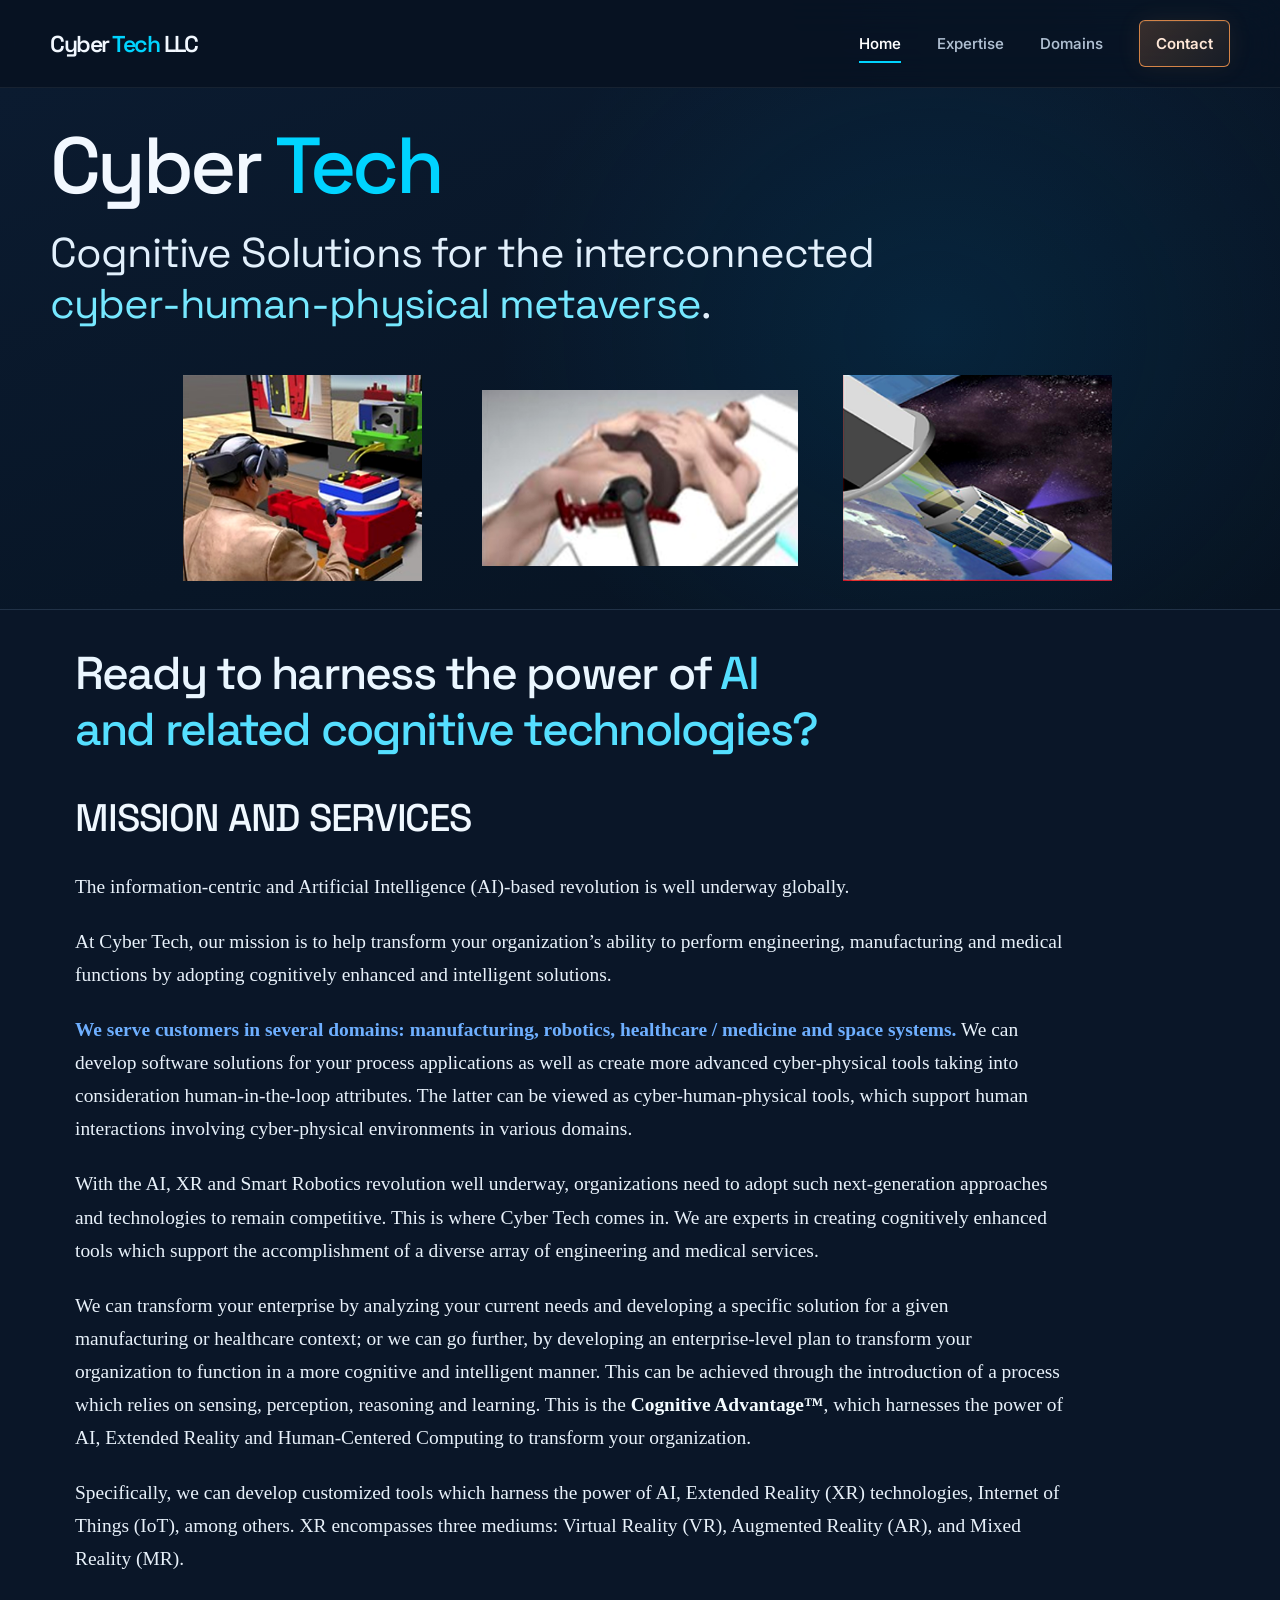
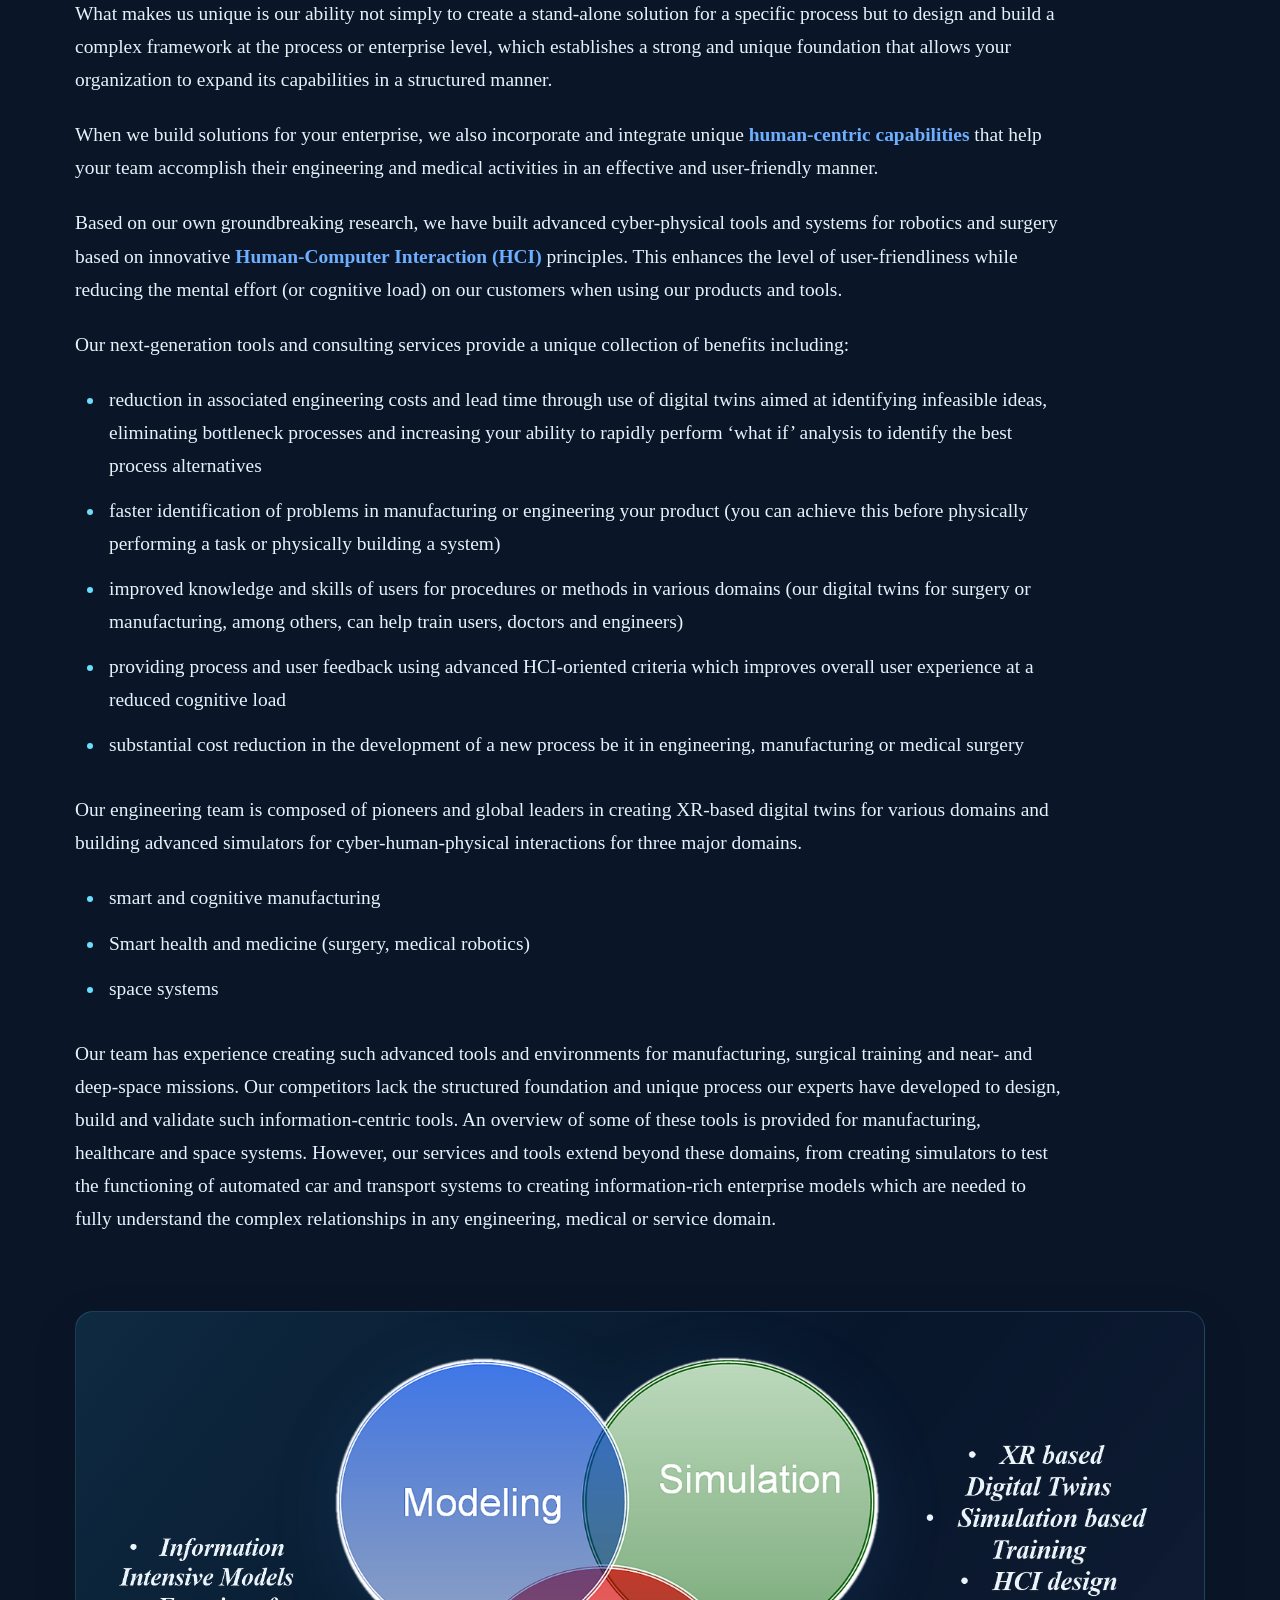
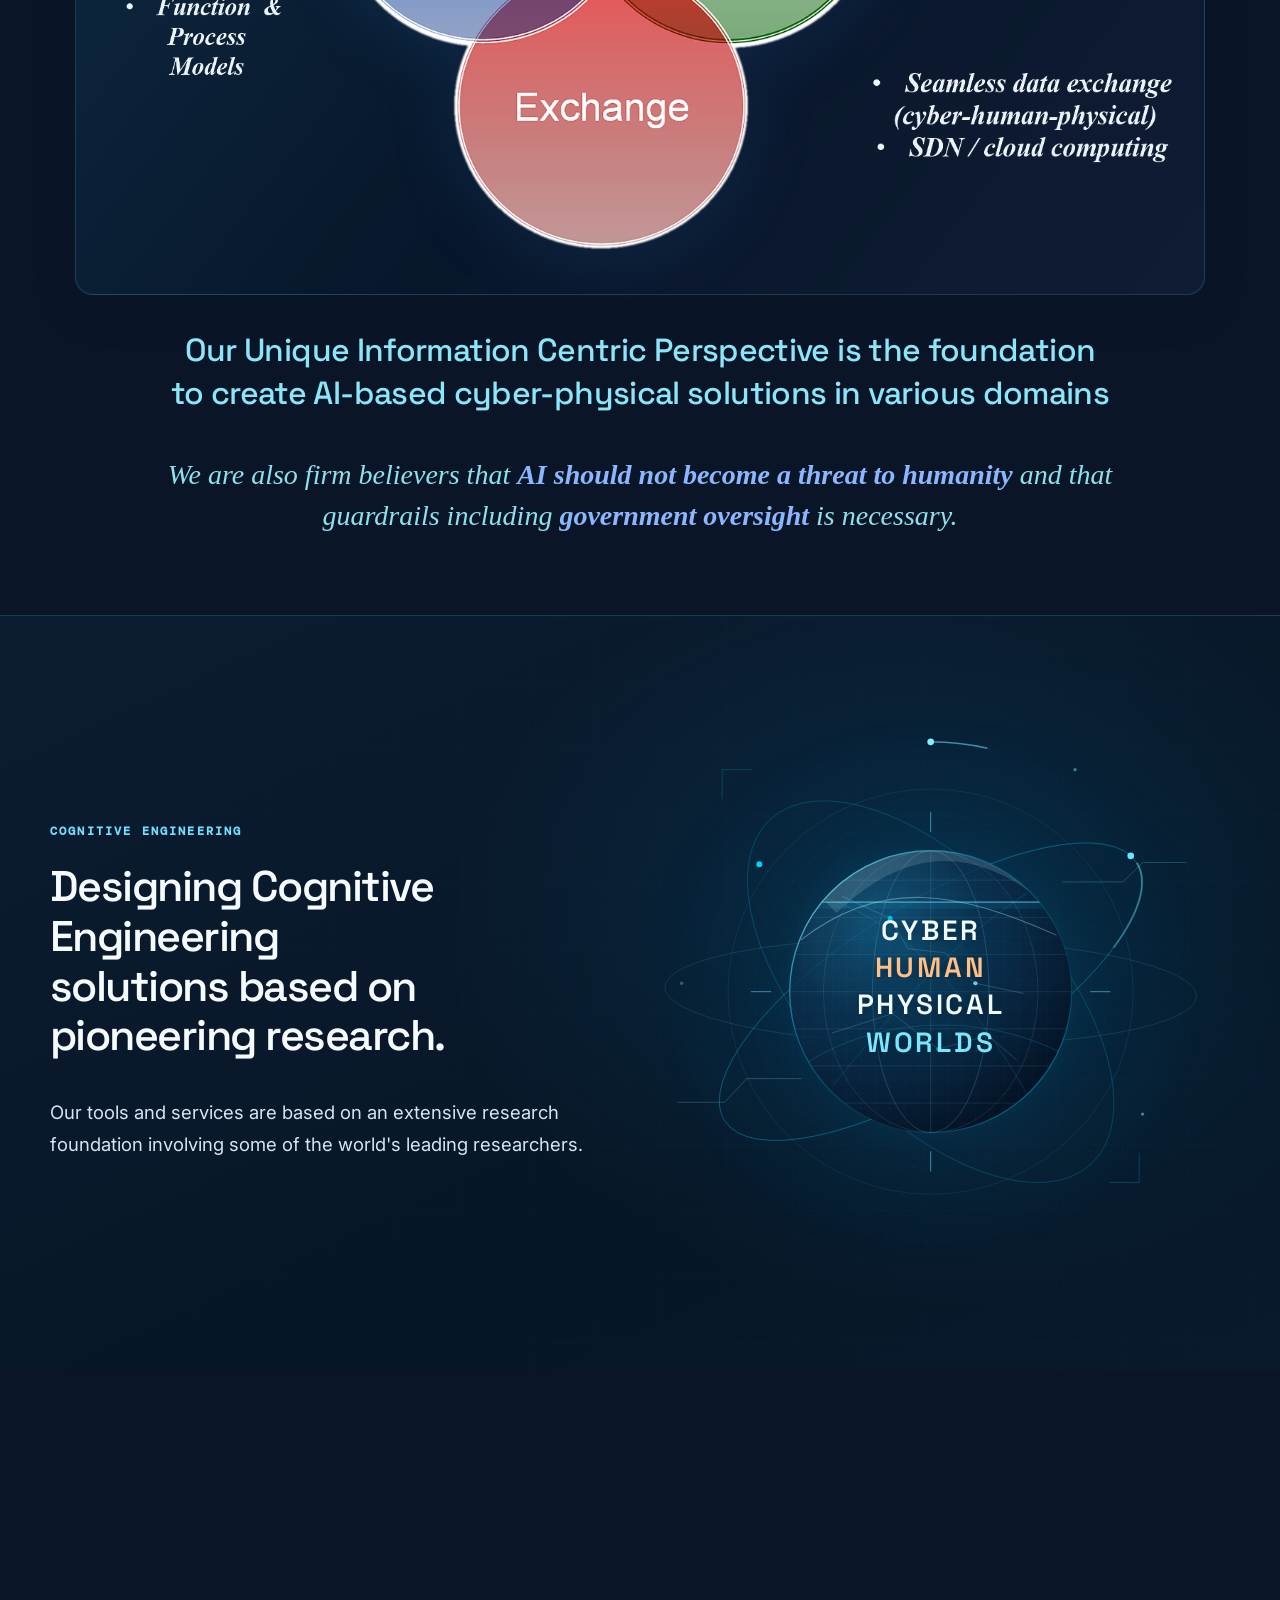
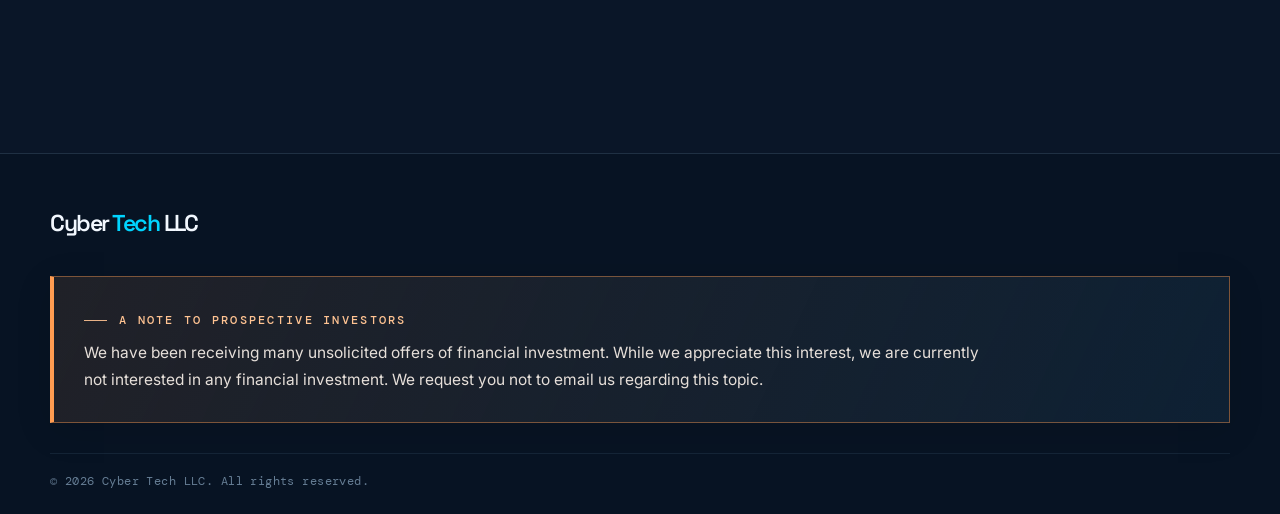
==== commit 82e04a2f: "Add files via upload" ====
--- a/index.html
+++ b/index.html
@@ -42,14 +42,15 @@
 </div>
 </section>
 <section aria-labelledby="mission-services-title" class="cecil-content-section" id="mission-services">
-<div class="container cecil-content-inner"><p class="mission-feature-line mission-feature-line--above-heading">Ready to harness the power of <span>AI and related cognitive technologies?</span></p><h2 id="mission-services-title">MISSION AND SERVICES</h2><div class="mission-copy"><p>The information-centric and Artificial Intelligence (AI)-based revolution is well underway globally.</p><p>At Cyber Tech, our mission is to help transform your organization’s ability to perform engineering, manufacturing and medical functions by adopting cognitively enhanced and intelligent solutions.</p><p class="mission-ai-guardrails"><em>We are also firm believers that <span class="mission-ai-guardrails-accent">AI should not become a threat to humanity</span> and that guardrails including <span class="mission-ai-guardrails-accent">government oversight</span> is necessary.</em></p><p><strong class="cecil-blue-text">We serve customers in several domains: manufacturing, robotics, healthcare / medicine and space systems.</strong> We can develop software solutions for your process applications as well as create more advanced cyber-physical tools taking into consideration human-in-the-loop attributes. The latter can be viewed as cyber-human-physical tools, which support human interactions involving cyber-physical environments in various domains.</p><p>With the AI, XR and Smart Robotics revolution well underway, organizations need to adopt such next-generation approaches and technologies to remain competitive. This is where Cyber Tech comes in. We are experts in creating cognitively enhanced tools which support the accomplishment of a diverse array of engineering and medical services.</p><p>We can transform your enterprise by analyzing your current needs and developing a specific solution for a given manufacturing or healthcare context; or we can go further, by developing an enterprise-level plan to transform your organization to function in a more cognitive and intelligent manner. This can be achieved through the introduction of a process which relies on sensing, perception, reasoning and learning. This is the <strong>Cognitive Advantage™</strong>, which harnesses the power of AI, Extended Reality and Human-Centered Computing to transform your organization.</p><p>Specifically, we can develop customized tools which harness the power of AI, Extended Reality (XR) technologies, Internet of Things (IoT), among others. XR encompasses three mediums: Virtual Reality (VR), Augmented Reality (AR), and Mixed Reality (MR).</p><p>What makes us unique is our ability not simply to create a stand-alone solution for a specific process but to design and build a complex framework at the process or enterprise level, which establishes a strong and unique foundation that allows your organization to expand its capabilities in a structured manner.</p><p>When we build solutions for your enterprise, we also incorporate and integrate unique <strong><span class="cecil-blue-text">human-centric capabilities</span></strong> that help your team accomplish their engineering and medical activities in an effective and user-friendly manner.</p><p>Based on our own groundbreaking research, we have built advanced cyber-physical tools and systems for robotics and surgery based on innovative <strong class="cecil-blue-text">Human-Computer Interaction (HCI)</strong> principles. This enhances the level of user-friendliness while reducing the mental effort (or cognitive load) on our customers when using our products and tools.</p><p>Our next-generation tools and consulting services provide a unique collection of benefits including:</p><ul class="mission-benefit-list"><li>reduction in associated engineering costs and lead time through use of digital twins aimed at identifying infeasible ideas, eliminating bottleneck processes and increasing your ability to rapidly perform ‘what if’ analysis to identify the best process alternatives</li><li>faster identification of problems in manufacturing or engineering your product (you can achieve this before physically performing a task or physically building a system)</li><li>improved knowledge and skills of users for procedures or methods in various domains (our digital twins for surgery or manufacturing, among others, can help train users, doctors and engineers)</li><li>providing process and user feedback using advanced HCI-oriented criteria which improves overall user experience at a reduced cognitive load</li><li>substantial cost reduction in the development of a new process be it in engineering, manufacturing or medical surgery</li></ul><p>Our engineering team is composed of pioneers and global leaders in creating XR-based digital twins for various domains and building advanced simulators for cyber-human-physical interactions for three major domains.</p><ul class="mission-domain-list"><li>smart and cognitive manufacturing</li><li>Smart health and medicine (surgery, medical robotics)</li><li>space systems</li></ul><p>Our team has experience creating such advanced tools and environments for manufacturing, surgical training and near- and deep-space missions. Our competitors lack the structured foundation and unique process our experts have developed to design, build and validate such information-centric tools. An overview of some of these tools is provided for manufacturing, healthcare and space systems. However, our services and tools extend beyond these domains, from creating simulators to test the functioning of automated car and transport systems to creating information-rich enterprise models which are needed to fully understand the complex relationships in any engineering, medical or service domain.</p></div><figure aria-labelledby="concept-caption" class="concept-figure">
+<div class="container cecil-content-inner"><p class="mission-feature-line mission-feature-line--above-heading">Ready to harness the power of <span>AI and related cognitive technologies?</span></p><h2 id="mission-services-title">MISSION AND SERVICES</h2><div class="mission-copy"><p>The information-centric and Artificial Intelligence (AI)-based revolution is well underway globally.</p><p>At Cyber Tech, our mission is to help transform your organization’s ability to perform engineering, manufacturing and medical functions by adopting cognitively enhanced and intelligent solutions.</p><p><strong class="cecil-blue-text">We serve customers in several domains: manufacturing, robotics, healthcare / medicine and space systems.</strong> We can develop software solutions for your process applications as well as create more advanced cyber-physical tools taking into consideration human-in-the-loop attributes. The latter can be viewed as cyber-human-physical tools, which support human interactions involving cyber-physical environments in various domains.</p><p>With the AI, XR and Smart Robotics revolution well underway, organizations need to adopt such next-generation approaches and technologies to remain competitive. This is where Cyber Tech comes in. We are experts in creating cognitively enhanced tools which support the accomplishment of a diverse array of engineering and medical services.</p><p>We can transform your enterprise by analyzing your current needs and developing a specific solution for a given manufacturing or healthcare context; or we can go further, by developing an enterprise-level plan to transform your organization to function in a more cognitive and intelligent manner. This can be achieved through the introduction of a process which relies on sensing, perception, reasoning and learning. This is the <strong>Cognitive Advantage™</strong>, which harnesses the power of AI, Extended Reality and Human-Centered Computing to transform your organization.</p><p>Specifically, we can develop customized tools which harness the power of AI, Extended Reality (XR) technologies, Internet of Things (IoT), among others. XR encompasses three mediums: Virtual Reality (VR), Augmented Reality (AR), and Mixed Reality (MR).</p><p>What makes us unique is our ability not simply to create a stand-alone solution for a specific process but to design and build a complex framework at the process or enterprise level, which establishes a strong and unique foundation that allows your organization to expand its capabilities in a structured manner.</p><p>When we build solutions for your enterprise, we also incorporate and integrate unique <strong><span class="cecil-blue-text">human-centric capabilities</span></strong> that help your team accomplish their engineering and medical activities in an effective and user-friendly manner.</p><p>Based on our own groundbreaking research, we have built advanced cyber-physical tools and systems for robotics and surgery based on innovative <strong class="cecil-blue-text">Human-Computer Interaction (HCI)</strong> principles. This enhances the level of user-friendliness while reducing the mental effort (or cognitive load) on our customers when using our products and tools.</p><p>Our next-generation tools and consulting services provide a unique collection of benefits including:</p><ul class="mission-benefit-list"><li>reduction in associated engineering costs and lead time through use of digital twins aimed at identifying infeasible ideas, eliminating bottleneck processes and increasing your ability to rapidly perform ‘what if’ analysis to identify the best process alternatives</li><li>faster identification of problems in manufacturing or engineering your product (you can achieve this before physically performing a task or physically building a system)</li><li>improved knowledge and skills of users for procedures or methods in various domains (our digital twins for surgery or manufacturing, among others, can help train users, doctors and engineers)</li><li>providing process and user feedback using advanced HCI-oriented criteria which improves overall user experience at a reduced cognitive load</li><li>substantial cost reduction in the development of a new process be it in engineering, manufacturing or medical surgery</li></ul><p>Our engineering team is composed of pioneers and global leaders in creating XR-based digital twins for various domains and building advanced simulators for cyber-human-physical interactions for three major domains.</p><ul class="mission-domain-list"><li>smart and cognitive manufacturing</li><li>Smart health and medicine (surgery, medical robotics)</li><li>space systems</li></ul><p>Our team has experience creating such advanced tools and environments for manufacturing, surgical training and near- and deep-space missions. Our competitors lack the structured foundation and unique process our experts have developed to design, build and validate such information-centric tools. An overview of some of these tools is provided for manufacturing, healthcare and space systems. However, our services and tools extend beyond these domains, from creating simulators to test the functioning of automated car and transport systems to creating information-rich enterprise models which are needed to fully understand the complex relationships in any engineering, medical or service domain.</p></div><figure aria-labelledby="concept-caption" class="concept-figure">
 <div aria-label="Modeling, Simulation, and Exchange illustrated with associated methods" class="concept-panel" role="group">
 <img alt="Information Intensive Models; Function and Process Models" class="concept-text concept-text--models" decoding="async" height="239" loading="lazy" src="assets/cecil-venn/models.png" width="283"/>
 <img alt="Three overlapping circles labeled Modeling, Simulation, and Exchange" class="concept-circles" decoding="async" height="786" loading="lazy" src="assets/cecil-venn/modeling-simulation-exchange.png" width="863"/>
 <div class="concept-right-side"><img alt="XR-based Digital Twins; Simulation-based Training; HCI design" class="concept-text concept-text--xr" decoding="async" height="251" loading="lazy" src="assets/cecil-venn/xr-training.png" width="369"/><img alt="Seamless cyber-human-physical data exchange; SDN and cloud computing" class="concept-text concept-text--cloud" decoding="async" height="164" loading="lazy" src="assets/cecil-venn/exchange-cloud.png" width="466"/></div>
 </div>
 <figcaption id="concept-caption">Our Unique Information Centric Perspective is the foundation to create AI-based cyber-physical solutions in various domains</figcaption>
-</figure></div>
+</figure>
+<p class="mission-ai-guardrails mission-ai-guardrails--closing"><em>We are also firm believers that <span class="mission-ai-guardrails-accent">AI should not become a threat to humanity</span> and that guardrails including <span class="mission-ai-guardrails-accent">government oversight</span> is necessary.</em></p></div>
 </section>
 
 <section aria-labelledby="research-vision-title" class="research-vision-section" id="research-vision">
--- a/assets/cecil-v33.css
+++ b/assets/cecil-v33.css
@@ -32,3 +32,41 @@
     line-height: 1.23;
   }
 }
+
+
+/* V51: match the lower-right Exchange text visually to the other diagram text.
+   Keep Cecil's original individual PNG files and exact wording. */
+@media (min-width: 901px) {
+  .concept-right-side .concept-text--cloud {
+    max-width: none;
+    width: 128%;
+    transform: translateX(-16%);
+  }
+}
+@media (min-width: 641px) and (max-width: 900px) {
+  .concept-right-side .concept-text--xr { width: 42%; max-width: 42%; }
+  .concept-right-side .concept-text--cloud { width: 56%; max-width: 56%; }
+}
+@media (max-width: 640px) {
+  .concept-right-side .concept-text--xr { width: min(100%, 265px); max-width: 100%; }
+  .concept-right-side .concept-text--cloud { width: min(100%, 330px); max-width: 100%; }
+  .concept-panel .concept-text--models { width: min(100%, 195px); }
+}
+
+/* Cecil requested the AI-safety message after the diagram caption,
+   without the decorative left-hand vertical rule. */
+.cecil-content-inner > .mission-ai-guardrails--closing {
+  max-width: 1010px;
+  margin: clamp(26px, 3vw, 44px) auto 10px;
+  padding: 0;
+  border: none;
+  background: none;
+  color: #8ee1ec;
+  font: italic 500 clamp(20px, 2.25vw, 28px)/1.48 Georgia, 'Times New Roman', serif;
+  text-align: center;
+  text-wrap: pretty;
+}
+.cecil-content-inner > .mission-ai-guardrails--closing .mission-ai-guardrails-accent {
+  color: #8bb7ff;
+  font-weight: 700;
+}
